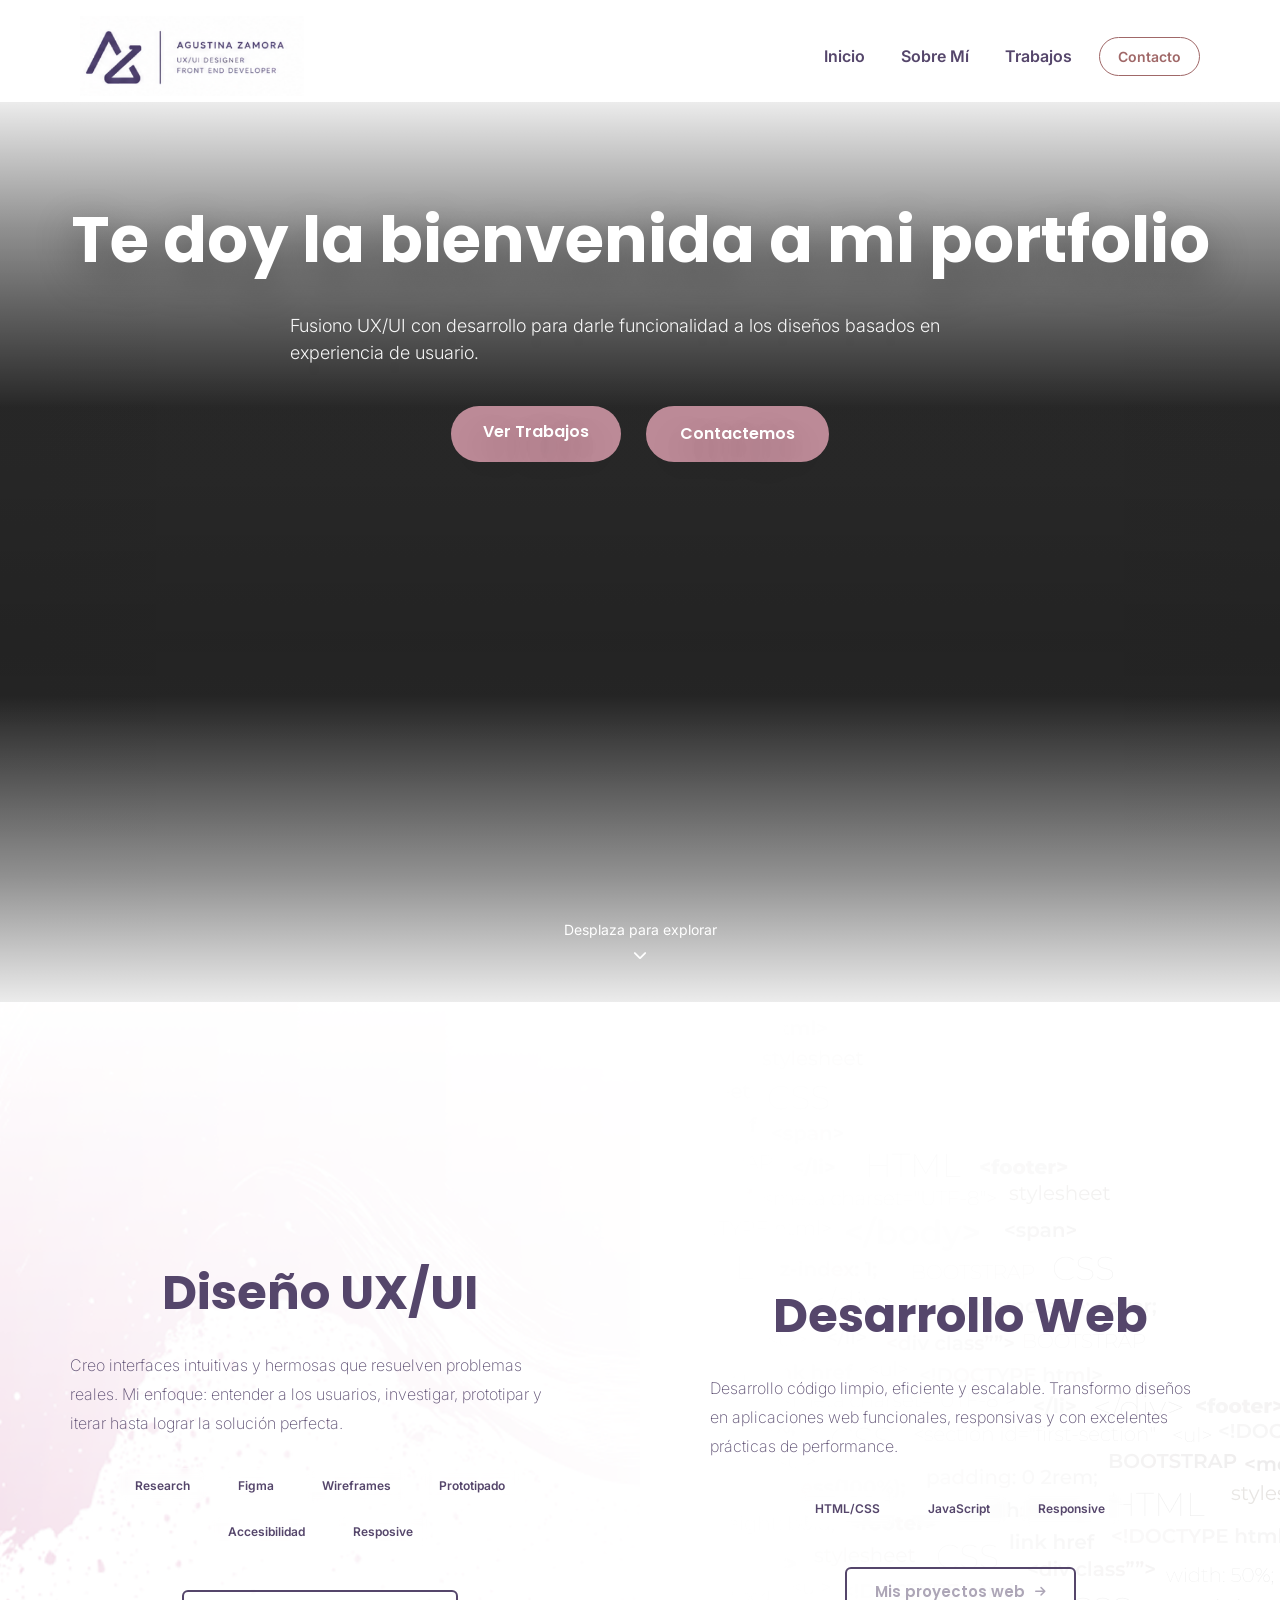
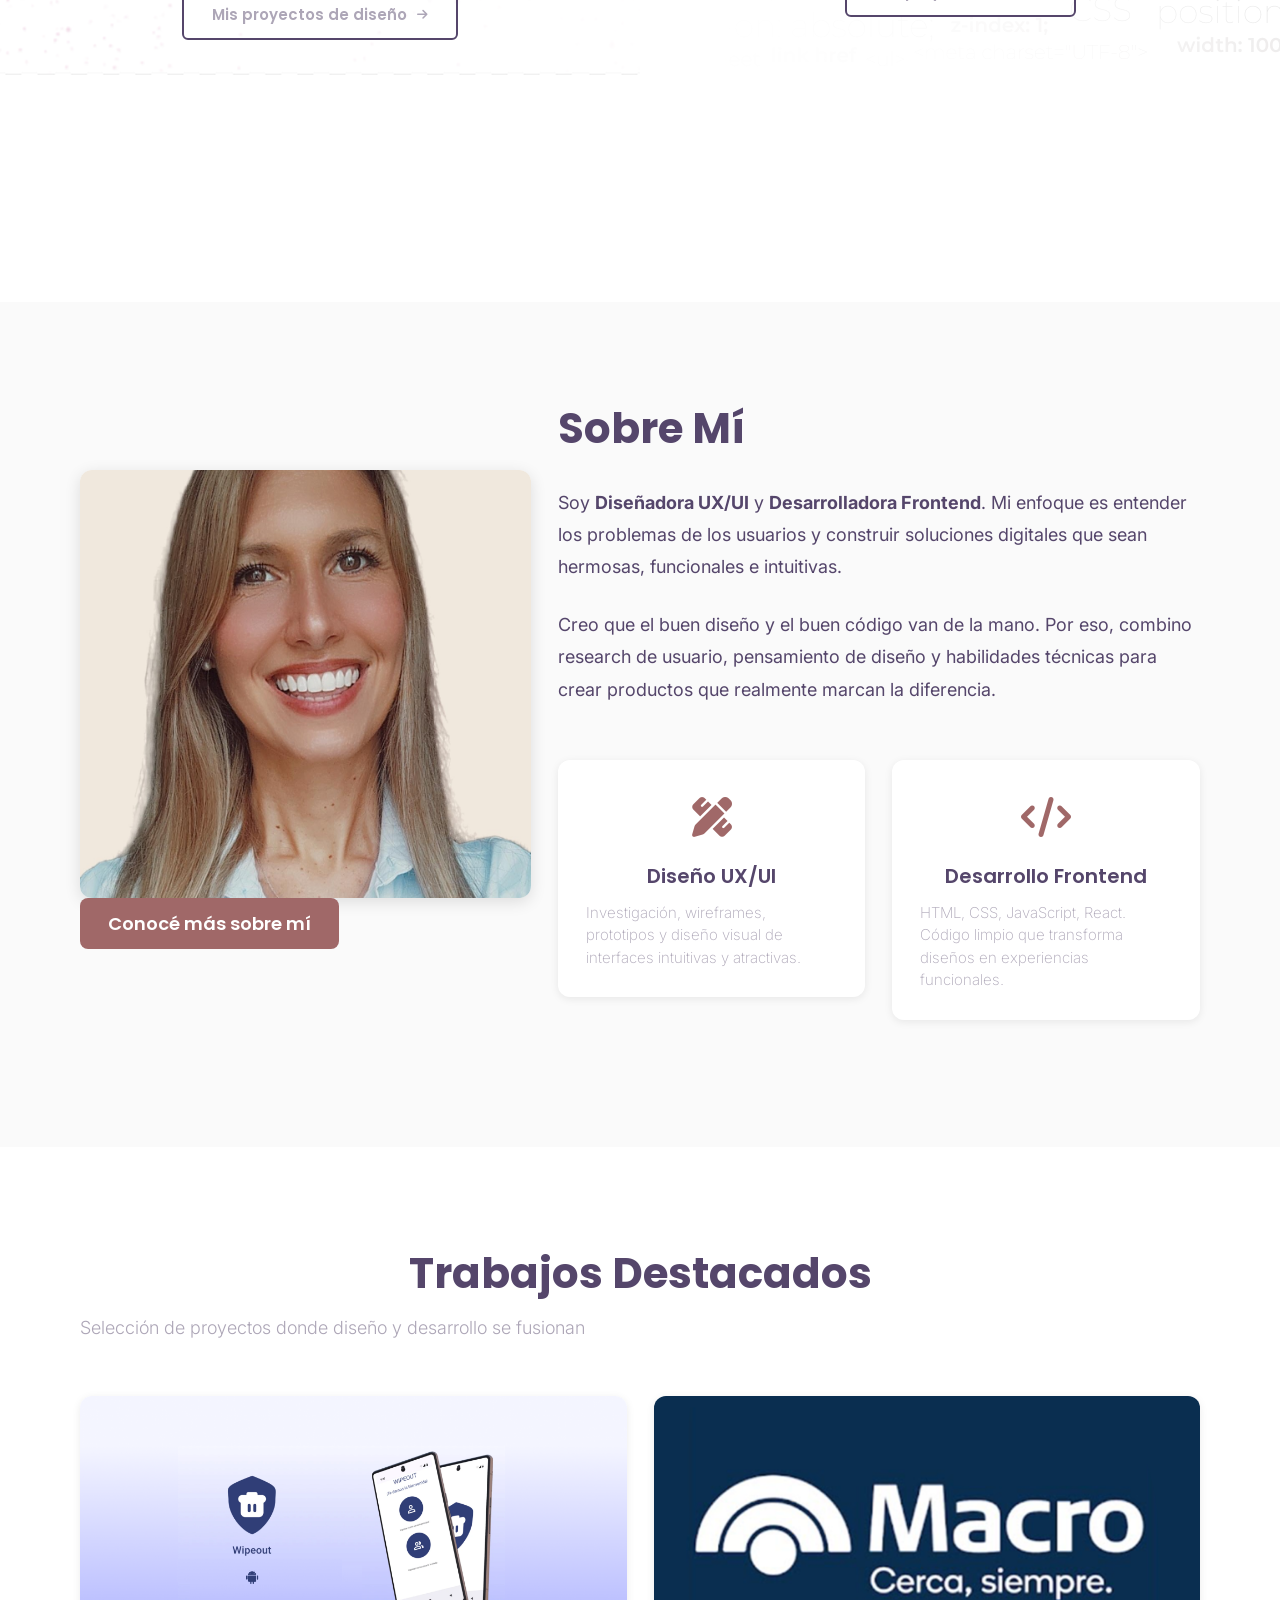
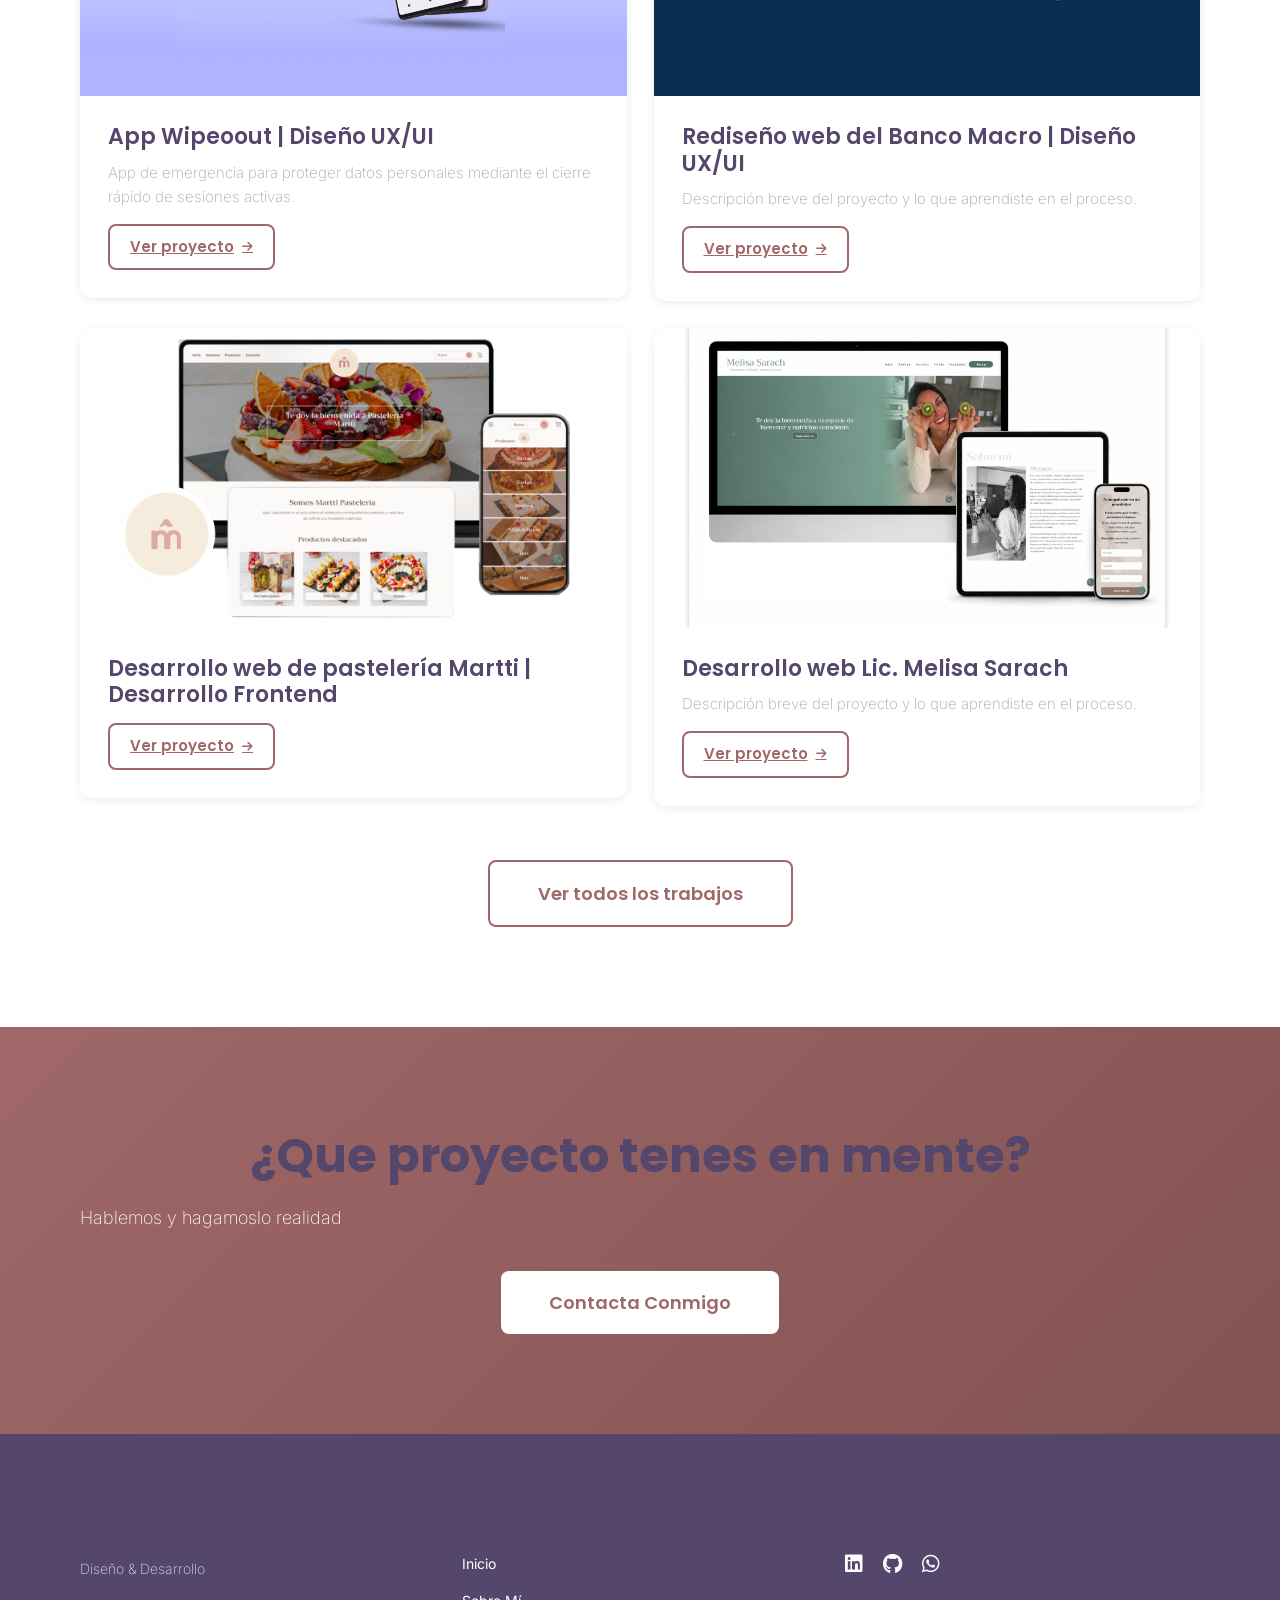
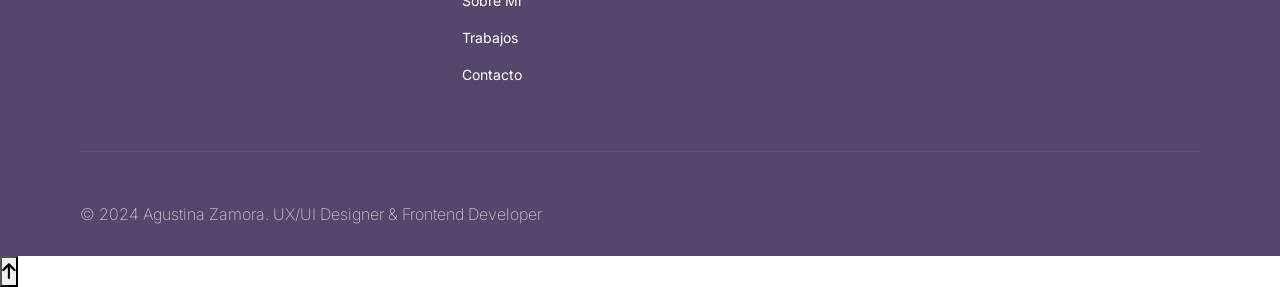
==== index.html @ 5c1158f5 "agregado de los html de los proyectos" ====
<!DOCTYPE html>
<html lang="es">

<head>
	<meta charset="UTF-8">
	<meta name="description"
		content="Diseñadora UX/UI y Desarrolladora Frontend. Fusión de diseño y desarrollo para experiencias digitales minimalistas e impactantes.">
	<meta name="viewport" content="width=device-width, initial-scale=1.0">
	<title>Agustina Zamora | Diseño & Desarrollo</title>

	<!-- Tipografía Google Fonts -->
	<link rel="preconnect" href="https://fonts.googleapis.com">
	<link rel="preconnect" href="https://fonts.gstatic.com" crossorigin>
	<link
		href="https://fonts.googleapis.com/css2?family=Poppins:wght@300;400;500;600;700&family=Inter:wght@300;400;500;600&display=swap"
		rel="stylesheet">

	<!-- Bootstrap CSS -->
	<link href="https://cdn.jsdelivr.net/npm/bootstrap@5.3.0/dist/css/bootstrap.min.css" rel="stylesheet">

	<!-- AOS Animation CSS -->
	<link href="https://unpkg.com/aos@2.3.1/dist/aos.css" rel="stylesheet">

	<!-- Font Awesome Icons -->
	<link rel="stylesheet" href="https://cdnjs.cloudflare.com/ajax/libs/font-awesome/6.4.0/css/all.min.css">

	<!-- Estilos -->
	<link rel="stylesheet" href="css/stylesass.css">

</head>

<body>
	<!-- ==================== NAVEGACIÓN ==================== -->
	<nav class="navbar navbar-expand-lg navbar-light sticky-top custom-navbar">
		<div class="container-lg">

			<!-- LOGO -->
			<a class="navbar-brand" href="index.html">
				<img src="assets/logo-header.png" alt="Logo Agustina Zamora" class="logo_navbar">
			</a>

			<!-- BOTÓN MOBILE -->
			<button class="navbar-toggler custom_toggler" type="button" data-bs-toggle="collapse"
				data-bs-target="#navbarNav">
				<span class="navbar-toggler-icon"></span>
			</button>

			<!-- LINKS -->
			<div class="collapse navbar-collapse" id="navbarNav">
				<ul class="navbar-nav ms-auto align-items-center gap-3">
					<li class="nav-item">
						<a class="nav-link" href="#inicio">Inicio</a>
					</li>
					<li class="nav-item">
						<a class="nav-link" href="./pages/sobre-mi.html">Sobre Mí</a>
					</li>
					<li class="nav-item">
						<a class="nav-link" href="#trabajos">Trabajos</a>
					</li>
					<li class="nav-item">
						<a class="nav-link btn-contact-nav" href="pages/contacto.html">Contacto</a>
					</li>
				</ul>
			</div>

		</div>
	</nav>

	<!-- ==================== HERO ==================== -->
	<section class="hero-section" id="inicio">
		<div class="hero-container">
			<!-- Video de fondo -->
			<div class="hero-video-wrapper">
				<video autoplay muted loop playsinline class="hero-video">
					<source src="assets/hero_portfolio.mp4" type="video/mp4">
					<div class="hero-fallback"></div>
				</video>
				<div class="hero-overlay"></div>
			</div>

			<!-- Contenido del Hero -->
			<div class="hero-content" data-aos="fade-up" data-aos-delay="200">
				<div class="welcome-message">

				</div>
				<h1 class="hero-title">Te doy la bienvenida a mi portfolio</h1>
				<p class="hero-subtitle">Fusiono UX/UI con desarrollo para darle funcionalidad a los diseños basados en
					experiencia de usuario.</p>
				<div class="hero-cta">
					<a href="pages/trabajos.html" class="btn btn-primary-custom">Ver Trabajos</a>
					<a href="pages/contacto.html" class="btn btn-outline-custom">Contactemos</a>
				</div>
			</div>

			<!-- Scroll indicator -->
			<div class="scroll-indicator">
				<span>Desplaza para explorar</span>
				<i class="fas fa-chevron-down"></i>
			</div>
		</div>
	</section>

	<!-- ==================== SPLIT SCREEN ROLES ==================== -->
	<section class="split-screen-section">
		<div class="split-container">
			<!-- LADO IZQUIERDO - DISEÑO WEB -->
			<div class="split-panel split-left" id="uxuiPanel">
				<div class="split-background">
					<img src="assets/Frame 13.png" alt="Diseño UX/UI" class="split-bg-image">
				</div>
				<div class="split-overlay"></div>

				<div class="split-content" data-aos="fade-left">
					<h2 class="split-title">Diseño UX/UI</h2>
					<p class="split-description">Creo interfaces intuitivas y hermosas que resuelven problemas reales.
						Mi enfoque: entender a los usuarios, investigar, prototipar y iterar hasta lograr la solución
						perfecta.</p>

					<div class="split-skills">
						<span class="skill-tag">Research</span data-aos="fade-left">
						<span class="skill-tag">Figma</span data-aos="fade-left">
						<span class="skill-tag">Wireframes</span data-aos="fade-left">
						<span class="skill-tag">Prototipado</span data-aos="fade-left">
						<span class="skill-tag">Accesibilidad</span data-aos="fade-left">
						<span class="skill-tag">Resposive</span data-aos="fade-left">
					</div>

					<a href="pages/trabajos.html" class="split-cta">Mis proyectos de diseño <i
							class="fas fa-arrow-right"></i></a>
				</div>
			</div>

			<!-- LADO DERECHO - FRONTEND DEVELOPER -->
			<div class="split-panel split-right" id="devPanel">
				<div class="split-background">
					<img src="assets/home-coder.png" alt="Desarrollo Web" class="split-bg-image">
				</div>
				<div class="split-overlay"></div>

				<div class="split-content">
					<h2 class="split-title">Desarrollo Web</h2>
					<p class="split-description">Desarrollo código limpio, eficiente y escalable. Transformo diseños en
						aplicaciones web funcionales, responsivas y con excelentes prácticas de performance.</p>

					<div class="split-skills">
						<span class="skill-tag">HTML/CSS</span>
						<span class="skill-tag">JavaScript</span>
						<span class="skill-tag">Responsive</span>
					</div>

					<a href="pages/trabajos.html" class="split-cta">Mis proyectos web <i
							class="fas fa-arrow-right"></i></a>
				</div>
			</div>
		</div>
	</section>

	<!-- ==================== SECCIÓN SOBRE MÍ ==================== -->
	<section class="about-section" id="sobre-mi">
		<div class="container-lg">
			<div class="row align-items-center gap-5 gap-lg-0">
				<!-- Imagen -->
				<div class="col-lg-5" data-aos="fade-right">
					<div class="about-image">
						<img src="assets/foto-perfil.jpg" alt="Agustina Zamora" class="img-fluid">
						<a href="pages/sobre-mi.html" class="btn btn-primary-custom">Conocé más sobre mí</a>
					</div>
				</div>

				<!-- Contenido -->
				<div class="col-lg-7" data-aos="fade-left">
					<h2 class="section-title">Sobre Mí</h2>
					<p class="about-text">
						Soy <strong>Diseñadora UX/UI</strong> y <strong>Desarrolladora Frontend</strong>. Mi enfoque es
						entender los problemas de los usuarios y construir soluciones digitales que sean hermosas,
						funcionales e intuitivas.
					</p>
					<p class="about-text">
						Creo que el buen diseño y el buen código van de la mano. Por eso, combino research de usuario,
						pensamiento de diseño y habilidades técnicas para crear productos que realmente marcan la
						diferencia.
					</p>

					<!-- Especialidades -->
					<div class="row mt-5">
						<div class="col-md-6 mb-4">
							<div class="specialty-card">
								<div class="specialty-icon">
									<i class="fas fa-pencil-ruler"></i>
								</div>
								<h3>Diseño UX/UI</h3>
								<p>Investigación, wireframes, prototipos y diseño visual de interfaces intuitivas y
									atractivas.</p>
							</div>
						</div>
						<div class="col-md-6 mb-4">
							<div class="specialty-card">
								<div class="specialty-icon">
									<i class="fas fa-code"></i>
								</div>
								<h3>Desarrollo Frontend</h3>
								<p>HTML, CSS, JavaScript, React. Código limpio que transforma diseños en experiencias
									funcionales.</p>
							</div>
						</div>
					</div>
				</div>
			</div>
		</div>
	</section>

	<!-- ==================== TRABAJOS DESTACADOS ==================== -->
	<section class="featured-works-section" id="trabajos">
		<div class="container-lg">
			<div class="section-header text-center mb-5" data-aos="fade-up">
				<h2 class="section-title">Trabajos Destacados</h2>
				<p class="section-subtitle">Selección de proyectos donde diseño y desarrollo se fusionan</p>
			</div>

			<!-- Grid de trabajos -->
			<div class="row g-4">
				<!-- Proyecto 1 -->
				<div class="col-lg-6" data-aos="fade-up" data-aos-delay="100">
					<div class="work-card">
						<div class="work-image">
							<img src="./assets/proyectos/proyecto-wipeout.png" alt="Proyecto 1">
							<div class="work-overlay">
								<div class="overlay-content">
									<span class="work-category">Diseño app android Wipeout</span>
								</div>
							</div>
						</div>
						<div class="work-info">
							<h3>App Wipeoout | Diseño UX/UI</h3>

							<p>
								App de emergencia para proteger datos personales mediante el cierre rápido de sesiones
								activas.
							</p>

							<a href="./pages/proyectos/wipeout.html" class="work-link">Ver proyecto <i
									class="fas fa-arrow-right"></i></a>
						</div>
					</div>
				</div>

				<!-- Proyecto 2 -->
				<div class="col-lg-6" data-aos="fade-up" data-aos-delay="200">
					<div class="work-card">
						<div class="work-image">
							<img src="assets/proyectos/rediseño-macro.png" alt="Proyecto 2">
							<div class="work-overlay">
								<div class="overlay-content">
									<span class="work-category">Diseño UX/UI</span>
								</div>
							</div>
						</div>
						<div class="work-info">
							<h3>Rediseño web del Banco Macro | Diseño UX/UI</h3>
							<p>Descripción breve del proyecto y lo que aprendiste en el proceso.</p>
							<a href="pages/proyectos/rediseño-macro.html" class="work-link">Ver proyecto <i class="fas fa-arrow-right"></i></a>
						</div>
					</div>
				</div>

				<!-- Proyecto 3 -->
				<div class="col-lg-6" data-aos="fade-up" data-aos-delay="300">
					<div class="work-card">
						<div class="work-image">
							<img src="assets/proyectos/proyecto-pasteleria.png" alt="Proyecto 3">
							<div class="work-overlay">
								<div class="overlay-content">
									<span class="work-category">Desarrollo Frontend</span>
								</div>
							</div>
						</div>
						<div class="work-info">
							<h3>Desarrollo web de pastelería Martti | Desarrollo Frontend</h3>
							<p></p>
							<a href="pages/proyectos/pasteleria-martti.html" class="work-link">Ver proyecto <i class="fas fa-arrow-right"></i></a>
						</div>
					</div>
				</div>

				<!-- Proyecto 4 -->
				<div class="col-lg-6" data-aos="fade-up" data-aos-delay="400">
					<div class="work-card">
						<div class="work-image">
							<img src="assets/proyectos/proyecto-lic-sarach.png" alt="Proyecto 4">
							<div class="work-overlay">
								<div class="overlay-content">
									<span class="work-category">UX/UI + Dev</span>
								</div>
							</div>
						</div>
						<div class="work-info">
							<h3>Desarrollo web Lic. Melisa Sarach</h3>
							<p>Descripción breve del proyecto y lo que aprendiste en el proceso.</p>
							<a href="./pages/proyectos/sitio-lic-sarach.html" class="work-link">Ver proyecto <i class="fas fa-arrow-right"></i></a>
						</div>
					</div>
				</div>
			</div>

			<!-- CTA a página de trabajos -->
			<div class="text-center mt-5" data-aos="fade-up">
				<a href="pages/proyectos/sitio-lic-sarach.html" class="btn btn-outline-custom btn-lg">Ver todos los trabajos</a>
			</div>
		</div>
	</section>

	<!-- ==================== CTA FINAL ==================== -->
	<section class="final-cta-section">
		<div class="container-lg text-center" data-aos="fade-up">
			<h2 class="cta-title">¿Que proyecto tenes en mente?</h2>
			<p class="cta-subtitle">Hablemos y hagamoslo realidad</p>
			<a href="pages/contacto.html" class="btn btn-primary-custom btn-lg">Contacta Conmigo</a>
		</div>
	</section>

	<!-- ==================== FOOTER ==================== -->
	<footer class="footer-section">
		<div class="container-lg">
			<div class="row mb-5">
				<div class="col-md-4 mb-4 mb-md-0">
					<h3 class="footer-title">Agustina Zamora</h3>
					<p class="footer-subtitle">Diseño & Desarrollo</p>
				</div>
				<div class="col-md-4 mb-4 mb-md-0">
					<h4 class="footer-subtitle-small">Navegación</h4>
					<ul class="footer-links">
						<li><a href="#inicio">Inicio</a></li>
						<li><a href="#sobre-mi">Sobre Mí</a></li>
						<li><a href="#trabajos">Trabajos</a></li>
						<li><a href="pages/contacto.html">Contacto</a></li>
					</ul>
				</div>
				<div class="col-md-4">
					<h4 class="footer-subtitle-small">Sígueme</h4>
					<div class="social-links">
						<a href="https://www.linkedin.com/in/agustinaazamora/" aria-label="LinkedIn"><i
								class="fab fa-linkedin"></i></a>
						<a href="https://github.com/AGUSTINAGUSTINA" aria-label="GitHub"><i
								class="fab fa-github"></i></a>
						<a href="https://wa.me/5493512729694?text=Hola%20Agustina,%20vi%20tu%20portfolio%20y%20quiero%20consultarte%20por%20un%20proyecto"
							target="_blank">
							<i class="fab fa-whatsapp"></i>
						</a>
					</div>
				</div>
			</div>
			<hr class="footer-divider">
			<div class="footer-bottom text-center">
				<p>&copy; 2024 Agustina Zamora. UX/UI Designer & Frontend Developer</p>
			</div>
		</div>
	</footer>

	<!-- Bootstrap -->
	<script src="https://cdn.jsdelivr.net/npm/bootstrap@5.3.0/dist/js/bootstrap.bundle.min.js"></script>

	<!-- AOS-->
	<script src="https://unpkg.com/aos@2.3.1/dist/aos.js"></script>

	<!-- Utilities -->
	<script src="js/utilities.js"></script>

	<!-- Main JS -->
	<script src="js/main.js"></script>

	<!-- Effects JS -->
	<script src="js/effects.js"></script>

	<!-- Split Screen JS -->
	<script src="js/split-screen.js"></script>
</body>

</html>
---- css/stylesass.css ----
@charset "UTF-8";
* {
  margin: 0;
  padding: 0;
  box-sizing: border-box;
}

h1, h2, h3, h4, p {
  color: #55466B;
}

h1, h2, h3, h4 {
  font-family: "Poppins", sans-serif;
  font-style: normal;
}

h1 {
  font-size: 40px;
}

h2 {
  font-size: 32px;
}

h3 {
  font-size: 24px;
}

h4 {
  font-size: 18px;
}

p {
  font-family: "Inter", sans-serif;
  font-size: 18px;
}

/* BOTON DE WHATSAPP*/
.floating-whatsapp {
  position: fixed !important;
  bottom: 20px !important;
  right: 20px !important;
  z-index: 9999 !important;
  box-shadow: 0px 4px 10px rgba(0, 0, 0, 0.3);
  border-radius: 50%;
  display: inline-block;
}
.floating-whatsapp img {
  border-radius: 50%;
  width: 50px;
  height: 50px;
  display: block;
  object-fit: cover;
}

.btn-primary-custom {
  padding: 12px 28px;
  border-radius: 8px;
  font-family: "Poppins", sans-serif;
  font-weight: 600;
  border: none;
  cursor: pointer;
  transition: all 0.3s ease;
  background-color: #A06868;
  color: white;
  text-decoration: none;
  display: inline-block;
}
.btn-primary-custom:hover {
  background-color: rgb(130.743902439, 82.256097561, 82.256097561);
  transform: translateY(-2px);
  box-shadow: 0 8px 16px rgba(0, 0, 0, 0.15);
}
.btn-primary-custom:active {
  transform: translateY(0);
}
.btn-primary-custom:hover {
  text-decoration: none;
}
.btn-primary-custom.btn-lg {
  padding: 16px 40px;
  font-size: 16px;
}
@media (min-width: 320px) and (max-width: 480px) {
  .btn-primary-custom.btn-lg {
    padding: 14px 32px;
    font-size: 14px;
  }
}
@media (min-width: 576px) and (max-width: 991px) {
  .btn-primary-custom.btn-lg {
    padding: 16px 40px;
    font-size: 16px;
  }
}
@media (min-width: 992px) {
  .btn-primary-custom.btn-lg {
    padding: 18px 48px;
    font-size: 18px;
  }
}

.btn-outline-custom {
  padding: 12px 28px;
  border-radius: 8px;
  font-family: "Poppins", sans-serif;
  font-weight: 600;
  border: 2px solid #A06868;
  background: transparent;
  color: #A06868;
  cursor: pointer;
  transition: all 0.3s ease;
  text-decoration: none;
  display: inline-block;
}
.btn-outline-custom:hover {
  background-color: #A06868;
  color: white;
  transform: translateY(-2px);
}
.btn-outline-custom:active {
  transform: translateY(0);
}
.btn-outline-custom:hover {
  text-decoration: none;
}
.btn-outline-custom.btn-lg {
  padding: 16px 40px;
  font-size: 16px;
}
@media (min-width: 320px) and (max-width: 480px) {
  .btn-outline-custom.btn-lg {
    padding: 14px 32px;
    font-size: 14px;
  }
}
@media (min-width: 576px) and (max-width: 991px) {
  .btn-outline-custom.btn-lg {
    padding: 16px 40px;
    font-size: 16px;
  }
}
@media (min-width: 992px) {
  .btn-outline-custom.btn-lg {
    padding: 18px 48px;
    font-size: 18px;
  }
}

.btn-contact-nav {
  padding: 12px 28px;
  border-radius: 8px;
  font-family: "Poppins", sans-serif;
  font-weight: 600;
  border: 2px solid #A06868;
  background: transparent;
  color: #A06868;
  cursor: pointer;
  transition: all 0.3s ease;
  padding: 8px 16px !important;
  font-size: 12px !important;
  border-color: #A06868 !important;
  color: #A06868 !important;
}
.btn-contact-nav:hover {
  background-color: #A06868;
  color: white;
  transform: translateY(-2px);
}
.btn-contact-nav:active {
  transform: translateY(0);
}
@media (min-width: 576px) and (max-width: 991px) {
  .btn-contact-nav {
    padding: 10px 20px !important;
    font-size: 13px !important;
  }
}
@media (min-width: 992px) {
  .btn-contact-nav {
    padding: 10px 24px !important;
    font-size: 14px !important;
  }
  .btn-contact-nav:hover {
    background-color: #A06868 !important;
    color: white !important;
  }
}

.btn {
  transition: all 0.3s cubic-bezier(0.4, 0, 0.2, 1);
  font-family: "Poppins", sans-serif;
  font-weight: 600;
  border-radius: 8px;
  cursor: pointer;
  text-decoration: none;
  display: inline-block;
}
.btn:focus {
  outline: none;
  box-shadow: 0 0 0 3px rgba(160, 104, 104, 0.2);
}
.btn:active {
  transform: scale(0.98);
}
.btn[data-morph] {
  position: relative;
  overflow: hidden;
}
.btn[data-morph]::before {
  content: "";
  position: absolute;
  top: 50%;
  left: 50%;
  width: 0;
  height: 0;
  border-radius: 50%;
  background: rgba(255, 255, 255, 0.5);
  transform: translate(-50%, -50%);
  transition: width 0.6s, height 0.6s;
  z-index: -1;
}
.btn[data-morph]:active::before {
  width: 300px;
  height: 300px;
}

.btn:disabled {
  opacity: 0.5;
  cursor: not-allowed;
}
.btn:disabled:hover {
  transform: none;
}

.btn.loading {
  color: transparent;
  pointer-events: none;
}
.btn.loading::after {
  content: "";
  position: absolute;
  width: 16px;
  height: 16px;
  top: 50%;
  left: 50%;
  margin-left: -8px;
  margin-top: -8px;
  border: 2px solid rgba(255, 255, 255, 0.3);
  border-radius: 50%;
  border-top-color: white;
  animation: spinner 0.6s linear infinite;
}

@keyframes spinner {
  to {
    transform: rotate(360deg);
  }
}
/* CONTIENE EL LOGO PRINCIPAL Y NAV BAR */
/* ================= NAVBAR ================= */
.custom-navbar {
  margin-top: 10px;
  background-color: white;
  border-radius: 10px;
  padding: 6px 0; /* 🔥 navbar compacto */
  position: relative;
  z-index: 2;
}

/* ================= LOGO ================= */
.navbar-brand {
  display: flex;
  align-items: center;
  padding: 0;
  margin: 0;
  line-height: 1;
}

/* 🔥 CONTROL REAL DEL LOGO */
.logo_navbar {
  height: 80px; /* 🔥 cambiá este valor y ahora SÍ responde */
  width: auto;
  display: block;
}

/* ================= LINKS ================= */
.navbar-nav {
  align-items: center;
  gap: 10px;
}
.navbar-nav .nav-link {
  font-family: "Inter", sans-serif;
  font-size: 16px;
  font-weight: 600;
  color: #55466B;
  text-decoration: none;
  border-radius: 20px;
  padding: 8px 14px;
  display: flex;
  align-items: center;
  justify-content: center;
  transition: all 0.3s ease;
}
.navbar-nav .nav-link:hover {
  background-color: #ADA6B7;
  color: rgb(60.5084745763, 49.8305084746, 76.1694915254);
}

/* ================= BOTÓN CONTACTO ================= */
.btn-contact-nav {
  border: 1px solid #55466B;
  border-radius: 50px;
  padding: 8px 18px !important;
}
.btn-contact-nav:hover {
  background-color: #55466B;
  color: white !important;
}

/* ================= TOGGLER ================= */
.custom_toggler {
  border: none;
  background-color: transparent;
  width: 32px;
  height: 32px;
}
.custom_toggler:focus {
  outline: none;
  box-shadow: none;
}

/* ================= MOBILE ================= */
.navbar-collapse.show {
  background-color: white;
  padding: 20px 0;
  text-align: center;
}

.welcome-message {
  margin-bottom: 30px;
  animation: slideInDown 0.8s ease-out;
}
@media (min-width: 320px) and (max-width: 480px) {
  .welcome-message {
    margin-bottom: 15px;
  }
}
@media (min-width: 576px) and (max-width: 991px) {
  .welcome-message {
    margin-bottom: 25px;
  }
}
@media (min-width: 992px) {
  .welcome-message {
    margin-bottom: 40px;
  }
}
.welcome-message .welcome-badge {
  display: inline-block;
  font-size: 12px;
  font-weight: 600;
  color: #A06868;
  background: rgba(243, 233, 233, 0.916);
  padding: 8px 16px;
  border-radius: 20px;
  border: 1px solid rgba(255, 255, 255, 0.847);
  backdrop-filter: blur(10px);
  letter-spacing: 1px;
  text-transform: uppercase;
  transition: all 0.4s ease;
}
@media (min-width: 320px) and (max-width: 480px) {
  .welcome-message .welcome-badge {
    font-size: 11px;
    padding: 6px 14px;
  }
}
@media (min-width: 576px) and (max-width: 991px) {
  .welcome-message .welcome-badge {
    font-size: 12px;
    padding: 8px 16px;
  }
}
@media (min-width: 992px) {
  .welcome-message .welcome-badge {
    font-size: 13px;
    padding: 10px 20px;
  }
  .welcome-message .welcome-badge:hover {
    background: rgba(255, 255, 255, 0.868);
    border-color: rgba(255, 255, 255, 0.884);
    transform: translateY(-2px);
  }
}

@keyframes slideInDown {
  from {
    opacity: 0;
    transform: translateY(-30px);
  }
  to {
    opacity: 1;
    transform: translateY(0);
  }
}
@keyframes slideInUp {
  from {
    opacity: 0;
    transform: translateY(30px);
  }
  to {
    opacity: 1;
    transform: translateY(0);
  }
}
.bienvenida h1 {
  text-align: center;
  font-weight: bold;
  text-shadow: 2px 2px 4px rgba(241, 223, 223, 0.94);
}

#roles {
  display: flex;
  width: 100%;
  height: 100vh;
  overflow: hidden;
}
#roles .role-designer,
#roles .role-coder {
  flex: 1;
  position: relative;
  flex-direction: column;
  transition: flex 0.8s ease;
  overflow: hidden;
  cursor: pointer;
}
#roles .role-designer .image-bg,
#roles .role-coder .image-bg {
  position: absolute;
  inset: 0;
  background-size: cover;
  background-position: center;
  transition: transform 0.8s ease, filter 0.6s ease;
  z-index: 1;
}
#roles .role-designer:hover .image-bg,
#roles .role-coder:hover .image-bg {
  filter: brightness(100%);
}
#roles .role-designer .description,
#roles .role-coder .description {
  position: absolute;
  top: 20%;
  transform: translateY(-50%);
  z-index: 2;
  color: black;
  padding: 0 3rem;
}
#roles .role-designer h2.principal,
#roles .role-coder h2.principal {
  font-size: 32px;
  font-weight: 600;
  margin-top: 10px;
  flex-direction: column;
  text-align: center;
  position: relative;
  width: 100%;
}
#roles .role-designer p.description,
#roles .role-coder p.description {
  opacity: 0;
  transition: opacity 0.5s ease;
  text-align: center;
  margin-top: 100px;
}
#roles .role-designer:hover p.description,
#roles .role-coder:hover p.description {
  opacity: 100;
  color: black !important;
}
#roles .role-designer .description {
  text-align: center;
}
#roles .role-coder .description {
  text-align: center;
}
#roles .role-designer .image-bg {
  background-image: url("assets/ux-ui-img.png");
}
#roles .role-designer .image-bg::before {
  content: "";
  position: absolute;
  inset: 0;
  background: rgba(255, 255, 255, 0.823);
  transform: scaleX(0);
  transform-origin: left;
  transition: transform 0.6s ease;
  z-index: 2;
}
#roles .role-coder .image-bg {
  background-image: url("assets/frontend-img.png");
}
#roles .role-coder .image-bg::before {
  content: "";
  position: absolute;
  inset: 0;
  background: rgba(255, 255, 255, 0.823);
  transform: scaleX(0);
  transform-origin: right;
  transition: transform 0.6s ease;
  z-index: 2;
}
#roles .role-designer:hover .image-bg::before {
  transform: scaleX(1);
  transform-origin: left;
}
#roles .role-coder:hover .image-bg::before {
  transform: scaleX(1);
  transform-origin: right;
}
#roles .role-designer:hover {
  flex: 30;
}
#roles .role-coder:hover {
  flex: 30;
}

.bar-chart {
  list-style: none;
  padding: 2%;
  margin: 2%;
  display: flex;
  gap: 1rem;
  position: relative;
  align-items: flex-end;
  height: 85vh;
}
.bar-chart .axis {
  display: flex;
  flex-direction: column;
  justify-content: space-between;
  height: 100%;
  margin-left: 5%;
  margin-bottom: 20px;
  margin-top: 20px;
}
.bar-chart .axis .label {
  font-size: 0.9rem;
  color: #55466B;
  text-align: left;
  font-weight: 600;
}
.bar-chart .bar {
  flex: 0 0 150px;
  max-width: 500px;
  position: relative;
  display: flex;
  flex-direction: column-reverse;
  align-items: center;
  justify-content: flex-start;
  height: 100%;
}
.bar-chart .bar .skill {
  margin-top: 0.5rem;
  font-size: 0.9rem;
  color: #fff;
  text-align: center;
}
.bar-chart .bar .percent {
  font-size: 0.8rem;
  color: #fff;
  margin-bottom: 0.3rem;
  opacity: 0;
  transition: opacity 0.3s ease;
}
.bar-chart .bar::after {
  content: "";
  width: 100%;
  height: 0;
  background-color: currentColor;
  border-radius: 8px 8px 0 0;
  transition: height 1s ease;
}
.bar-chart .violeta {
  color: #55466B;
}
.bar-chart .violeta::after {
  animation: fillBar 1s forwards;
}
.bar-chart .lila {
  color: #CDBBCB;
}
.bar-chart .lila::after {
  animation: fillBar 1s forwards;
}
.bar-chart .gris {
  color: #ADA6B7;
}
.bar-chart .gris::after {
  animation: fillBar 1s forwards;
}
.bar-chart .mocka {
  color: #BFB2B2;
}
.bar-chart .mocka::after {
  animation: fillBar 1s forwards;
}

@keyframes fillBar {
  0% {
    height: 0;
  }
  100% {
    height: var(--bar-percent);
  }
}
.bar:hover .percent {
  opacity: 1;
}

/*-----------------------FOOTER-------------------------------*/
footer {
  background-color: #55466B;
  color: white;
  text-align: left;
  display: flex;
  flex-direction: column;
  padding: 10px;
  width: 100%;
  position: relative;
}
footer section {
  display: flex;
  justify-content: space-between;
  align-items: flex-start;
  flex-wrap: nowrap;
  gap: 10px;
  padding: 10px;
}
footer section div {
  flex: 1 50%;
  margin: 10px;
  flex-direction: column;
  align-items: center;
}
footer section div img {
  max-width: 150px;
  height: 30%;
  width: 30%;
  align-items: center;
}
footer section h3 {
  text-align: left;
  font-family: "Poppins", sans-serif;
  font-weight: normal;
  font-size: 24px;
  color: white;
}
footer .a-footer {
  text-align: left;
  margin-top: 8px;
  font-size: 16px;
  color: white;
  display: block;
  margin-bottom: 0;
  font-family: "Inter", sans-serif;
  font-weight: 200;
  text-decoration: none;
  cursor: pointer;
}
footer .a-footer:hover {
  font-weight: 600;
}

p {
  text-align: left;
  margin-top: 8px;
  font-size: 16px;
  color: white;
  display: block;
  margin-bottom: 0;
  font-family: "Inter", sans-serif;
  font-weight: 200;
}
p.footer_derechos_reservados {
  text-align: left;
  margin-top: 2px;
  font-size: 1rem;
  color: white;
  margin-bottom: 0;
  flex-basis: 100%;
}

.redes {
  display: flex;
  flex-direction: column;
  align-items: center;
  text-align: center;
  gap: 10px;
}
.redes .iconos {
  display: flex;
  flex-direction: row;
  gap: 10px;
  justify-content: center;
  cursor: pointer;
  margin: 0px;
}
.redes .iconos .icono-redes {
  width: 32px;
  gap: 10px;
}

/* ================= CASE STUDY (WIPEOUT) ================= */
.case-study {
  padding: 110px 0 90px;
  background-color: #ffffff;
}

.case-header {
  display: flex;
  flex-direction: column;
  align-items: flex-start;
  gap: 56px;
  padding-bottom: 44px;
}

.case-title {
  margin: 0;
  font-family: "Poppins", sans-serif;
  font-weight: 700;
  font-size: clamp(48px, 6vw, 86px);
  line-height: 0.95;
  letter-spacing: -0.02em;
  color: #55466B;
}

.case-header__meta {
  width: 100%;
}

.case-meta {
  display: grid;
  grid-template-columns: repeat(3, minmax(0, 1fr));
  gap: 26px clamp(28px, 7vw, 160px);
}

.case-meta__label {
  margin: 0;
  padding-bottom: 18px;
  position: relative;
  font-family: "Poppins", sans-serif;
  font-size: 12px;
  font-weight: 600;
  text-transform: uppercase;
  letter-spacing: 0.12em;
  color: #ADA6B7;
}
.case-meta__label::after {
  content: "";
  position: absolute;
  left: 0;
  right: 0;
  bottom: 0;
  height: 1px;
  background: rgba(0, 0, 0, 0.08);
}

.case-meta__list {
  margin: 18px 0 0;
  padding: 0;
  list-style: none;
  font-family: "Poppins", sans-serif;
  font-size: 20px;
  font-weight: 500;
  line-height: 1.35;
  color: #ADA6B7;
}

.case-cta {
  position: relative;
  isolation: isolate;
  overflow: hidden;
  display: inline-flex;
  align-items: center;
  justify-content: center;
  gap: 10px;
  font-family: "Poppins", sans-serif;
  font-weight: 600;
  text-decoration: none;
  color: #ffffff;
  background: #55466B;
  border: 1px solid rgba(0, 0, 0, 0.06);
  transition: box-shadow 0.25s ease, filter 0.25s ease;
}
.case-cta::before {
  content: "";
  position: absolute;
  inset: 0;
  background: #BC8A97;
  transform: scaleY(0);
  transform-origin: top;
  transition: transform 0.45s cubic-bezier(0.2, 0.8, 0.2, 1);
  z-index: -1;
}
.case-cta:hover {
  box-shadow: 0 18px 50px rgba(85, 70, 107, 0.28);
  filter: saturate(1.02);
}
.case-cta:hover::before {
  transform: scaleY(1);
}
.case-cta:focus-visible {
  outline: none;
  box-shadow: 0 0 0 4px rgba(160, 104, 104, 0.25);
}

.case-cta--meta {
  display: none;
  border-radius: 999px;
  padding: 12px 18px;
  font-size: 14px;
  box-shadow: 0 18px 50px rgba(85, 70, 107, 0.18);
}

.case-hero {
  position: relative;
  margin-top: 12px;
}

.case-hero__img {
  width: 100%;
  height: auto;
  display: block;
  border-radius: 44px;
}

.case-cta--floating {
  position: absolute;
  right: clamp(14px, 2.5vw, 44px);
  top: 0;
  transform: translateY(-50%);
  width: clamp(132px, 14vw, 170px);
  height: clamp(132px, 14vw, 170px);
  border-radius: 50%;
  padding: 18px;
  text-align: center;
  box-shadow: 0 26px 70px rgba(0, 0, 0, 0.16);
  flex-wrap: wrap;
  line-height: 1.2;
  font-size: 15px;
}

.case-intro {
  padding: 54px 0 10px;
}

.case-intro__title {
  margin: 0 0 14px;
  font-family: "Poppins", sans-serif;
  font-weight: 700;
  font-size: clamp(22px, 3vw, 32px);
  letter-spacing: -0.01em;
  color: #55466B;
}

.case-intro__text {
  margin: 0;
  max-width: 120ch;
  font-family: "Inter", sans-serif;
  font-size: 18px;
  line-height: 1.8;
  color: #444;
}

.case-gallery {
  padding: 48px 0 10px;
}

.case-gallery__grid {
  display: grid;
  grid-template-columns: repeat(12, 1fr);
  gap: 24px;
}

.case-shot {
  margin: 0;
  grid-column: span 6;
  border-radius: 32px;
  overflow: hidden;
  background: #f7f6f8;
}

.case-shot--full {
  grid-column: 1/-1;
}

.case-shot__img {
  width: 100%;
  height: auto;
  display: block;
}

/* ================= USER FLOWS ================= */
.user-section {
  grid-column: 1/-1;
  display: flex;
  flex-direction: column;
  gap: 56px;
  padding-top: 28px;
}

.user-block {
  display: flex;
  flex-direction: column;
  gap: 26px;
}

/* ================= TITLE ================= */
.user-title {
  margin: 0;
  display: flex;
  align-items: center;
  justify-content: center;
  gap: 22px;
  font-family: "Poppins", sans-serif;
  font-weight: 600;
  font-size: 18px;
  text-transform: uppercase;
  letter-spacing: 0.22em;
  color: #0f0f0f;
}
.user-title::before, .user-title::after {
  content: "";
  height: 1px;
  flex: 1;
  background: rgba(0, 0, 0, 0.1);
}

/* ================= LAYOUT ================= */
.user-content {
  display: flex;
  align-items: flex-start;
  justify-content: flex-start;
  gap: clamp(22px, 4vw, 56px);
  width: 100%;
  flex-wrap: wrap;
}

.user-content--reverse {
  flex-direction: row-reverse;
}

/* ================= IMAGE ================= */
.user-figure {
  margin: 0;
  flex: 1;
  display: flex;
  justify-content: center;
  min-width: 0;
  flex-basis: 480px;
}

.user-img {
  width: 100%;
  max-width: 500px;
  height: auto;
  display: block;
  border-radius: 5px;
  background: #fff;
}

/* ================= TEXT GROUP (🔥 NUEVO) ================= */
.user-text-group {
  display: flex;
  flex-direction: column;
  gap: 20px;
  flex: 1;
  min-width: 0;
}

/* ================= TEXT CARD ================= */
.user-text {
  max-width: 100ch;
  width: 100%;
  font-family: "Inter", sans-serif;
  font-size: 16px;
  line-height: 1.9;
  color: black !important;
  min-width: 0;
  text-rendering: geometricPrecision;
  -webkit-font-smoothing: antialiased;
  padding: 18px 20px;
  border-radius: 20px;
  background: #E5E3E7;
  border: 1px solid rgba(0, 0, 0, 0.06);
}
.user-text p {
  margin: 0 0 14px;
  color: #0f0f0f;
}
.user-text p:last-child {
  margin-bottom: 0;
}

.case-footer-nav {
  margin-top: 64px;
  display: grid;
  grid-template-columns: 1fr 1fr;
  gap: 18px;
}

.case-footer-nav__back,
.case-footer-nav__next {
  text-decoration: none;
  border: 1px solid rgba(85, 70, 107, 0.2);
  border-radius: 22px;
  padding: 18px 20px;
  display: flex;
  flex-direction: column;
  gap: 6px;
  background: #ffffff;
  transition: transform 0.2s ease, border-color 0.2s ease;
}
.case-footer-nav__back:hover,
.case-footer-nav__next:hover {
  transform: translateY(-2px);
  border-color: rgba(85, 70, 107, 0.45);
}

.case-footer-nav__label {
  font-family: "Poppins", sans-serif;
  font-size: 12px;
  font-weight: 600;
  text-transform: uppercase;
  letter-spacing: 0.12em;
  color: #7a7a7a;
}

.case-footer-nav__title {
  font-family: "Poppins", sans-serif;
  font-size: 18px;
  font-weight: 700;
  color: #0f0f0f;
}

/* ================= SECTION ================= */
.wipeout,
.proyecto-detalle {
  padding: 100px 0;
  background-color: #ffffff;
}

/* Evita superposición (imagen vs texto) */
.wipeout .row,
.proyecto-detalle .row {
  display: flex;
  align-items: center;
  justify-content: flex-start;
  gap: 60px;
}

/* Mantiene 2 columnas en desktop */
@media (min-width: 992px) {
  .wipeout .row,
  .proyecto-detalle .row {
    flex-wrap: nowrap;
  }
}
/* ================= IMAGEN ================= */
.wipeout_img_container,
.proyecto-img-container {
  flex: 1;
  display: flex;
  justify-content: center;
}

.wipeout_img,
.proyecto-img {
  width: 100%;
  max-width: 450px;
  height: auto;
  border-radius: 50px;
  object-fit: cover;
  box-shadow: 0 20px 40px rgba(0, 0, 0, 0.12);
}

/* ================= CONTENIDO ================= */
.wipeout_content,
.proyecto-content {
  flex: 1;
  max-width: 500px;
  display: flex;
  flex-direction: column;
  gap: 16px;
}

.wipeout_title,
.proyecto-title {
  font-size: 38px;
  font-weight: 700;
  color: #55466B !important;
}

.wipeout_text,
.proyecto-text {
  font-size: 16px;
  line-height: 1.7;
  color: #555 !important;
}

/* ================= BOTÓN ================= */
.btn_wipeout,
.btn-proyecto {
  margin-top: 10px;
  align-self: flex-start;
  background-color: #55466B;
  color: white;
  padding: 12px 26px;
  border-radius: 30px;
  text-decoration: none;
  font-weight: 600;
  transition: all 0.3s ease;
}
.btn_wipeout:hover,
.btn-proyecto:hover {
  background-color: rgb(60.5084745763, 49.8305084746, 76.1694915254);
  transform: translateY(-2px);
}

/* ================= RESPONSIVE ================= */
@media (max-width: 992px) {
  .case-header {
    flex-direction: column;
    align-items: flex-start;
    gap: 24px;
  }
  .case-header__meta {
    width: 100%;
    display: grid;
    grid-template-columns: 1fr auto;
    align-items: end;
    gap: 16px;
  }
  .case-meta {
    grid-template-columns: 1fr;
    gap: 16px;
  }
  .case-cta--meta {
    display: inline-flex;
    white-space: nowrap;
    align-self: end;
  }
  .case-hero__img {
    border-radius: 28px;
  }
  .case-intro__text {
    font-size: 16px;
  }
  .case-gallery__grid {
    grid-template-columns: 1fr;
  }
  .case-shot,
  .case-shot--full {
    grid-column: 1/-1;
    border-radius: 24px;
  }
  .case-footer-nav {
    grid-template-columns: 1fr;
  }
  .user-section {
    gap: 44px;
  }
  .user-title {
    font-size: 16px;
    letter-spacing: 0.18em;
  }
  .user-content,
  .user-content--reverse {
    flex-direction: column;
    text-align: left;
  }
  .user-img {
    max-width: 560px;
    border-radius: 22px;
  }
  .case-cta--floating {
    display: none;
  }
  .wipeout .row,
  .proyecto-detalle .row {
    flex-direction: column;
    gap: 30px;
  }
  .wipeout_img,
  .proyecto-img {
    max-width: 320px;
  }
  .wipeout_content,
  .proyecto-content {
    text-align: center;
    align-items: center;
  }
  .btn_wipeout,
  .btn-proyecto {
    align-self: center;
  }
}
/* ================= DECISIONES DE DISEÑO ================= */
.case-decisions {
  margin-top: 30px;
  max-width: 900px;
  margin-left: 50px;
  margin-right: auto;
  padding: 0 24px;
  margin-bottom: 50px;
}
.case-decisions h2 {
  margin-bottom: 16px;
}
.case-decisions p {
  max-width: 600px;
  margin-bottom: 32px;
  color: #555;
  line-height: 1.6;
}

/* ================= LISTA ================= */
.decisions-list {
  list-style: none;
  padding: 0;
  margin: 0;
  display: flex;
  flex-direction: column;
  gap: 24px;
}

/* ================= ITEM ================= */
.decision-item {
  display: flex;
  align-items: center;
  gap: 16px;
  padding: 8px 4px;
  font-size: 16px;
  line-height: 1.5;
  color: #2b2b2b;
  transition: transform 0.2s ease, opacity 0.2s ease;
  /* ✨ micro interacción sutil */
}
.decision-item:hover {
  transform: translateX(4px);
}

/* ================= ICONO ================= */
.decision-icon {
  min-width: 44px;
  height: 44px;
  display: flex;
  align-items: center;
  justify-content: center;
  border-radius: 14px;
  background-color: white;
  color: #55466B;
  transition: background-color 0.2s ease, transform 0.2s ease;
}
.decision-icon svg {
  width: 20px;
  height: 20px;
  stroke: currentColor;
}

/* ================= RESPONSIVE ================= */
@media (max-width: 768px) {
  .case-decisions {
    padding: 0 16px;
  }
  .decision-item {
    align-items: flex-start;
    gap: 12px;
  }
  .decision-icon {
    min-width: 40px;
    height: 40px;
  }
}
.split-screen-section {
  position: relative;
  width: 100%;
  min-height: 100vh;
  overflow: hidden;
  background: white;
}
@media (max-width: 575px) {
  .split-screen-section {
    min-height: auto;
  }
}

.split-container {
  display: grid;
  grid-template-columns: 1fr 1fr;
  height: 100vh;
}
@media (max-width: 575px) {
  .split-container {
    grid-template-columns: 1fr;
    height: auto;
    min-height: 70vh;
  }
}
@media (min-width: 576px) and (max-width: 991px) {
  .split-container {
    grid-template-columns: 1fr 1fr;
    height: 100vh;
  }
}

.split-panel {
  position: relative;
  overflow: hidden;
  cursor: pointer;
  transition: all 0.8s cubic-bezier(0.4, 0, 0.2, 1);
  display: flex;
  align-items: center;
  justify-content: center;
  min-height: 50vh;
}
@media (min-width: 576px) and (max-width: 991px) {
  .split-panel {
    min-height: 100vh;
  }
}
.split-panel .split-background {
  position: absolute;
  inset: 0;
  background-size: cover;
  background-position: center;
  z-index: 1;
  transition: transform 0.8s cubic-bezier(0.4, 0, 0.2, 1);
}
.split-panel .split-overlay {
  position: absolute;
  inset: 0;
  background: transparent;
  z-index: 2;
  transition: background 0.8s ease;
}
.split-panel .split-content {
  position: relative;
  z-index: 3;
  padding: 40px;
  color: #55466B;
  text-align: center;
  opacity: 1;
  transform: scale(1);
  transition: all 0.6s ease;
}
@media (min-width: 320px) and (max-width: 480px) {
  .split-panel .split-content {
    padding: 24px;
  }
}
@media (min-width: 576px) and (max-width: 991px) {
  .split-panel .split-content {
    padding: 50px;
  }
}
@media (min-width: 992px) {
  .split-panel .split-content {
    padding: 60px;
  }
}
.split-panel .split-content .split-title {
  font-size: 32px;
  font-weight: 700;
  margin-bottom: 20px;
  font-family: "Poppins", sans-serif;
  transition: all 0.6s ease;
}
@media (min-width: 320px) and (max-width: 480px) {
  .split-panel .split-content .split-title {
    font-size: 24px;
    margin-bottom: 12px;
  }
}
@media (min-width: 576px) and (max-width: 991px) {
  .split-panel .split-content .split-title {
    font-size: 40px;
    margin-bottom: 25px;
  }
}
@media (min-width: 992px) {
  .split-panel .split-content .split-title {
    font-size: 48px;
    margin-bottom: 30px;
  }
}
.split-panel .split-content .split-description {
  font-size: 14px;
  line-height: 1.8;
  margin-bottom: 25px;
  opacity: 0.95;
  font-family: "Inter", sans-serif;
  max-width: 400px;
  margin-left: auto;
  margin-right: auto;
  color: #55466B;
}
@media (min-width: 320px) and (max-width: 480px) {
  .split-panel .split-content .split-description {
    font-size: 13px;
    margin-bottom: 18px;
    max-width: 90%;
  }
}
@media (min-width: 576px) and (max-width: 991px) {
  .split-panel .split-content .split-description {
    font-size: 15px;
    margin-bottom: 24px;
    max-width: 450px;
  }
}
@media (min-width: 992px) {
  .split-panel .split-content .split-description {
    font-size: 16px;
    margin-bottom: 30px;
    max-width: 500px;
  }
}
.split-panel .split-content .split-skills {
  display: flex;
  gap: 10px;
  justify-content: center;
  flex-wrap: wrap;
  margin-bottom: 30px;
}
@media (min-width: 320px) and (max-width: 480px) {
  .split-panel .split-content .split-skills {
    gap: 8px;
    margin-bottom: 20px;
  }
}
@media (min-width: 576px) and (max-width: 991px) {
  .split-panel .split-content .split-skills {
    margin-bottom: 30px;
  }
}
@media (min-width: 992px) {
  .split-panel .split-content .split-skills {
    margin-bottom: 40px;
  }
}
.split-panel .split-content .split-skills .skill-tag {
  display: inline-block;
  background: rgba(255, 255, 255, 0.15);
  border: 1px solid rgba(255, 255, 255, 0.3);
  padding: 6px 14px;
  border-radius: 20px;
  font-size: 11px;
  font-weight: 600;
  backdrop-filter: blur(5px);
  transition: all 0.3s ease;
}
@media (min-width: 576px) and (max-width: 991px) {
  .split-panel .split-content .split-skills .skill-tag {
    padding: 8px 16px;
    font-size: 12px;
  }
}
@media (min-width: 992px) {
  .split-panel .split-content .split-skills .skill-tag {
    padding: 8px 18px;
    font-size: 12px;
  }
  .split-panel .split-content .split-skills .skill-tag:hover {
    background: rgba(255, 255, 255, 0.25);
    border-color: rgba(255, 255, 255, 0.5);
    transform: translateY(-2px);
  }
}
.split-panel .split-content .split-cta {
  display: inline-flex;
  align-items: center;
  gap: 10px;
  color: #ADA6B7;
  text-decoration: none;
  font-size: 13px;
  font-weight: 600;
  border: 2px solid #55466B;
  padding: 10px 20px;
  border-radius: 6px;
  transition: all 0.3s ease;
  font-family: "Poppins", sans-serif;
}
@media (min-width: 576px) and (max-width: 991px) {
  .split-panel .split-content .split-cta {
    font-size: 14px;
    padding: 12px 24px;
  }
}
@media (min-width: 992px) {
  .split-panel .split-content .split-cta {
    font-size: 15px;
    padding: 12px 28px;
  }
  .split-panel .split-content .split-cta:hover {
    background: white;
    color: #55466B;
    transform: translateY(-2px);
  }
  .split-panel .split-content .split-cta:hover i {
    transform: translateX(4px);
  }
}
.split-panel .split-content .split-cta i {
  font-size: 12px;
  transition: transform 0.3s ease;
}
.split-panel.split-left {
  grid-column: 1;
}
@media (max-width: 575px) {
  .split-panel.split-left {
    grid-column: 1/-1;
    min-height: 50vh;
  }
}
@media (min-width: 992px) {
  .split-panel.split-left .split-overlay {
    background: transparent;
  }
}
.split-panel.split-right {
  grid-column: 2;
}
@media (max-width: 575px) {
  .split-panel.split-right {
    grid-column: 1/-1;
    min-height: 50vh;
  }
}
@media (min-width: 992px) {
  .split-panel.split-right .split-overlay {
    background: transparent;
  }
}
@media (min-width: 992px) {
  .split-panel:hover .split-background {
    transform: scale(1.05);
  }
  .split-panel:hover .split-content {
    transform: scale(1);
    opacity: 1;
  }
  .split-panel.split-left {
    flex: 1;
  }
  .split-panel.split-left:hover {
    color: white;
    flex: 1.3;
    z-index: 10;
  }
  .split-panel.split-left:hover .split-overlay {
    background: transparent;
  }
  .split-panel.split-left:hover .split-content {
    opacity: 1;
    transform: scale(1);
  }
  .split-panel.split-left:hover + .split-right {
    flex: 0.7;
    opacity: 0.7;
  }
  .split-panel.split-left:hover + .split-right .split-overlay {
    background: transparent;
  }
  .split-panel.split-left:hover + .split-right .split-content {
    opacity: 0.3;
    transform: scale(0.8);
  }
  .split-panel.split-right {
    flex: 1;
  }
  .split-panel.split-right:hover {
    color: white;
    flex: 1.3;
    z-index: 10;
  }
  .split-panel.split-right:hover .split-overlay {
    background: transparent;
  }
  .split-panel.split-right:hover .split-content {
    opacity: 1;
    transform: scale(1);
  }
  .split-panel.split-right:hover ~ .split-left {
    flex: 0.7;
    opacity: 0.7;
  }
  .split-panel.split-right:hover ~ .split-left .split-overlay {
    background: transparent;
  }
  .split-panel.split-right:hover ~ .split-left .split-content {
    opacity: 0.3;
    transform: scale(0.8);
  }
}

@media (max-width: 575px) {
  .split-panel .split-content .split-title {
    font-size: 20px;
  }
  .split-panel .split-content .split-description {
    font-size: 12px;
    opacity: 0.9;
  }
  .split-panel .split-content .split-skills .skill-tag {
    font-size: 10px;
    padding: 4px 10px;
  }
  .split-panel .split-content .split-cta {
    font-size: 12px;
    padding: 8px 16px;
  }
}
@media (min-width: 576px) and (max-width: 991px) {
  .split-container {
    height: 100vh;
  }
  .split-panel {
    min-height: 100vh;
  }
  .split-panel .split-content {
    padding: 40px;
  }
}
@keyframes slideInLeft {
  from {
    opacity: 0;
    transform: translateX(-40px);
  }
  to {
    opacity: 1;
    transform: translateX(0);
  }
}
@keyframes slideInRight {
  from {
    opacity: 0;
    transform: translateX(40px);
  }
  to {
    opacity: 1;
    transform: translateX(0);
  }
}
.split-left {
  animation: slideInLeft 0.8s ease-out 0.2s both;
}

.split-right {
  animation: slideInRight 0.8s ease-out 0.4s both;
}

.contact-section {
  padding: 80px 0;
  background-color: #ADA6B7;
}
.contact-section .contact-content {
  display: flex;
  flex-wrap: wrap;
  gap: 40px;
}
.contact-section .contact-form {
  flex: 1 1 480px;
  background: #fff;
  padding: 40px;
  border-radius: 12px;
  box-shadow: 0 4px 16px rgba(0, 0, 0, 0.12);
}
.contact-section .contact-form .form-group {
  margin-bottom: 24px;
}
.contact-section .contact-form .form-group label {
  display: block;
  font-weight: 600;
  margin-bottom: 8px;
}
.contact-section .contact-form .form-group input,
.contact-section .contact-form .form-group textarea,
.contact-section .contact-form .form-group select {
  width: 100%;
  padding: 12px 16px;
  border: 2px solid #55466B;
  border-radius: 8px;
  font-family: "Inter", sans-serif;
  font-size: 1rem;
  transition: border-color 0.3s ease;
}
.contact-section .contact-form .form-group input:focus,
.contact-section .contact-form .form-group textarea:focus,
.contact-section .contact-form .form-group select:focus {
  border-color: #A06868;
  outline: none;
}
.contact-section .contact-form .form-group .error-message {
  color: #DB1318;
  font-size: 0.875rem;
  margin-top: 6px;
  display: none;
}
.contact-section .contact-form .form-submit {
  padding: 12px 28px;
  border-radius: 8px;
  font-family: "Poppins", sans-serif;
  font-weight: 600;
  border: none;
  cursor: pointer;
  transition: all 0.3s ease;
  background-color: #A06868;
  color: white;
  width: 100%;
  text-align: center;
  display: inline-flex;
  justify-content: center;
  align-items: center;
}
.contact-section .contact-form .form-submit:hover {
  background-color: rgb(130.743902439, 82.256097561, 82.256097561);
  transform: translateY(-2px);
  box-shadow: 0 8px 16px rgba(0, 0, 0, 0.15);
}
.contact-section .contact-form .form-submit:active {
  transform: translateY(0);
}
.contact-section .contact-info {
  flex: 1 1 360px;
}
.contact-section .contact-info .info-card {
  background: #fff;
  padding: 24px;
  border-radius: 12px;
  margin-bottom: 24px;
  box-shadow: 0 2px 8px rgba(0, 0, 0, 0.08);
}
.contact-section .contact-info .info-card .info-icon {
  font-size: 1.5rem;
  color: #A06868;
  margin-bottom: 12px;
}
.contact-section .contact-info .info-card h3 {
  margin-bottom: 8px;
  font-weight: 600;
}
.contact-section .contact-info .info-card p,
.contact-section .contact-info .info-card a {
  font-size: 0.95rem;
  color: #55466B;
  text-decoration: none;
}
.contact-section .contact-info .info-card .social-links a {
  font-size: 1.25rem;
  color: #55466B;
  transition: color 0.3s ease;
}
.contact-section .contact-info .info-card .social-links a:hover {
  color: #A06868;
}

html {
  font-size: 16px;
}
@media (min-width: 320px) and (max-width: 480px) {
  html {
    font-size: 14px;
  }
}
@media (min-width: 576px) and (max-width: 991px) {
  html {
    font-size: 16px;
  }
}
@media (min-width: 992px) {
  html {
    font-size: 18px;
  }
}

body {
  font-family: "Inter", sans-serif;
  color: #55466B;
}

.container-lg {
  margin: 0 auto;
  padding: 0 20px;
}
@media (min-width: 320px) and (max-width: 480px) {
  .container-lg {
    padding: 0 16px;
  }
}
@media (min-width: 576px) and (max-width: 991px) {
  .container-lg {
    padding: 0 40px;
    max-width: 750px;
  }
}
@media (min-width: 992px) {
  .container-lg {
    padding: 0 60px;
    max-width: 1200px;
  }
}
@media (min-width: 1200px) {
  .container-lg {
    max-width: 1400px;
    padding: 0 80px;
  }
}

.navbar-minimal {
  padding: 15px 0;
  background: white;
  border-bottom: 1px solid #f0f0f0;
}
@media (min-width: 576px) and (max-width: 991px) {
  .navbar-minimal {
    padding: 20px 0;
  }
}
@media (min-width: 992px) {
  .navbar-minimal {
    padding: 25px 0;
  }
}
.navbar-minimal .brand-name {
  font-size: 18px;
  font-weight: 700;
}
@media (min-width: 320px) and (max-width: 480px) {
  .navbar-minimal .brand-name {
    font-size: 16px;
  }
}
@media (min-width: 576px) and (max-width: 991px) {
  .navbar-minimal .brand-name {
    font-size: 20px;
  }
}
@media (min-width: 992px) {
  .navbar-minimal .brand-name {
    font-size: 24px;
  }
}
.navbar-minimal .brand-subtitle {
  font-size: 10px;
  display: block;
}
@media (min-width: 320px) and (max-width: 480px) {
  .navbar-minimal .brand-subtitle {
    font-size: 9px;
  }
}
@media (min-width: 576px) and (max-width: 991px) {
  .navbar-minimal .brand-subtitle {
    font-size: 11px;
  }
}
@media (min-width: 992px) {
  .navbar-minimal .brand-subtitle {
    font-size: 12px;
  }
}
.navbar-minimal .navbar-nav {
  gap: 15px;
}
@media (min-width: 576px) and (max-width: 991px) {
  .navbar-minimal .navbar-nav {
    gap: 25px;
  }
}
@media (min-width: 992px) {
  .navbar-minimal .navbar-nav {
    gap: 35px;
  }
}
.navbar-minimal .navbar-nav .nav-link {
  font-size: 14px;
  font-weight: 400;
  transition: all 0.3s ease;
}
@media (min-width: 576px) and (max-width: 991px) {
  .navbar-minimal .navbar-nav .nav-link {
    font-size: 15px;
  }
}
@media (min-width: 992px) {
  .navbar-minimal .navbar-nav .nav-link {
    font-size: 16px;
  }
}
.navbar-minimal .navbar-nav .nav-link:hover {
  color: #A06868;
}
.navbar-minimal .navbar-nav .btn-contact-nav {
  padding: 12px 28px;
  border-radius: 8px;
  font-family: "Poppins", sans-serif;
  font-weight: 600;
  border: 2px solid #A06868;
  background: transparent;
  color: #A06868;
  cursor: pointer;
  transition: all 0.3s ease;
  padding: 8px 16px;
  font-size: 12px;
}
.navbar-minimal .navbar-nav .btn-contact-nav:hover {
  background-color: #A06868;
  color: white;
  transform: translateY(-2px);
}
.navbar-minimal .navbar-nav .btn-contact-nav:active {
  transform: translateY(0);
}
@media (min-width: 576px) and (max-width: 991px) {
  .navbar-minimal .navbar-nav .btn-contact-nav {
    padding: 10px 20px;
    font-size: 13px;
  }
}
@media (min-width: 992px) {
  .navbar-minimal .navbar-nav .btn-contact-nav {
    padding: 12px 24px;
    font-size: 14px;
  }
}
.navbar-minimal .navbar-toggler {
  border: none;
  padding: 0;
}
.navbar-minimal .navbar-toggler:focus {
  box-shadow: none;
  outline: none;
}

.hero-section {
  height: 100vh;
  min-height: 600px;
  position: relative;
  overflow: hidden;
}
@media (min-width: 320px) and (max-width: 480px) {
  .hero-section {
    height: 70%;
    min-height: 500px;
  }
}
@media (min-width: 576px) and (max-width: 991px) {
  .hero-section {
    height: 100vh;
    min-height: 600px;
  }
}
@media (min-width: 992px) {
  .hero-section {
    height: 100vh;
    min-height: 700px;
  }
}
.hero-section .hero-video-wrapper {
  position: absolute;
  inset: 0;
  width: 100%;
  height: 100%;
  object-fit: cover;
  background: #0b0b0b;
}
.hero-section .hero-video-wrapper .hero-video {
  width: 100%;
  height: 100%;
  object-fit: cover;
  filter: saturate(1.05) contrast(1.05);
}
.hero-section .hero-video-wrapper .hero-overlay {
  position: absolute;
  inset: 0;
  background: linear-gradient(90deg, rgba(0, 0, 0, 0.42) 0%, rgba(0, 0, 0, 0.1) 22%, rgba(0, 0, 0, 0.1) 78%, rgba(0, 0, 0, 0.42) 100%), linear-gradient(180deg, rgba(0, 0, 0, 0.08) 0%, rgba(0, 0, 0, 0.58) 52%, rgba(0, 0, 0, 0.1) 100%), radial-gradient(ellipse at 50% 50%, rgba(0, 0, 0, 0.1) 0%, rgba(0, 0, 0, 0.55) 70%, rgba(0, 0, 0, 0.65) 100%);
  mix-blend-mode: multiply;
  opacity: 0.92;
}
.hero-section .hero-content {
  position: relative;
  z-index: 2;
  height: 100%;
  display: flex;
  align-items: center;
  justify-content: center;
  flex-direction: column;
  text-align: center;
  color: white;
  padding: 20px;
  justify-content: center;
  transform: translateY(-2%);
  text-shadow: 0 14px 40px rgba(0, 0, 0, 0.45);
}
@media (min-width: 320px) and (max-width: 480px) {
  .hero-section .hero-content {
    padding: 16px;
  }
}
@media (min-width: 576px) and (max-width: 991px) {
  .hero-section .hero-content {
    padding: 40px;
  }
}
@media (min-width: 992px) {
  .hero-section .hero-content {
    padding: 60px;
  }
}
.hero-section .hero-content .hero-title {
  font-size: 32px;
  font-weight: 700;
  margin-bottom: 15px;
  line-height: 1.2;
  color: white;
}
@media (min-width: 320px) and (max-width: 480px) {
  .hero-section .hero-content .hero-title {
    font-size: 24px;
    margin-bottom: 12px;
  }
}
@media (min-width: 576px) and (max-width: 991px) {
  .hero-section .hero-content .hero-title {
    font-size: 48px;
    margin-bottom: 20px;
  }
}
@media (min-width: 992px) {
  .hero-section .hero-content .hero-title {
    font-size: 64px;
    margin-bottom: 25px;
  }
}
.hero-section .hero-content .hero-title .highlight {
  color: #A06868;
  text-decoration: underline;
}
.hero-section .hero-content .hero-subtitle {
  font-size: 14px;
  font-weight: 300;
  margin-bottom: 30px;
  max-width: 500px;
  opacity: 0.95;
}
@media (min-width: 320px) and (max-width: 480px) {
  .hero-section .hero-content .hero-subtitle {
    font-size: 12px;
    margin-bottom: 20px;
    max-width: 90%;
  }
}
@media (min-width: 576px) and (max-width: 991px) {
  .hero-section .hero-content .hero-subtitle {
    font-size: 16px;
    margin-bottom: 35px;
    max-width: 600px;
  }
}
@media (min-width: 992px) {
  .hero-section .hero-content .hero-subtitle {
    font-size: 18px;
    margin-bottom: 40px;
    max-width: 700px;
  }
}
.hero-section .hero-content .hero-cta {
  display: flex;
  gap: 15px;
  flex-wrap: wrap;
  justify-content: center;
}
@media (min-width: 320px) and (max-width: 480px) {
  .hero-section .hero-content .hero-cta {
    flex-direction: column;
    gap: 12px;
  }
}
@media (min-width: 576px) and (max-width: 991px) {
  .hero-section .hero-content .hero-cta {
    flex-direction: row;
    gap: 20px;
  }
}
@media (min-width: 992px) {
  .hero-section .hero-content .hero-cta {
    gap: 25px;
  }
}
.hero-section .hero-content .hero-cta .btn {
  font-size: 13px;
  padding: 10px 20px;
}
@media (min-width: 320px) and (max-width: 480px) {
  .hero-section .hero-content .hero-cta .btn {
    font-size: 12px;
    padding: 12px 24px;
    width: 100%;
  }
}
@media (min-width: 576px) and (max-width: 991px) {
  .hero-section .hero-content .hero-cta .btn {
    font-size: 14px;
    padding: 12px 28px;
  }
}
@media (min-width: 992px) {
  .hero-section .hero-content .hero-cta .btn {
    font-size: 16px;
    padding: 14px 32px;
  }
}
.hero-section .scroll-indicator {
  position: absolute;
  bottom: 30px;
  left: 50%;
  transform: translateX(-50%);
  z-index: 3;
  text-align: center;
  color: white;
  animation: bounce 2s infinite;
}
@media (min-width: 320px) and (max-width: 480px) {
  .hero-section .scroll-indicator {
    bottom: 20px;
    font-size: 12px;
  }
}
@media (min-width: 576px) and (max-width: 991px) {
  .hero-section .scroll-indicator {
    bottom: 30px;
    font-size: 14px;
  }
}
@media (min-width: 992px) {
  .hero-section .scroll-indicator {
    bottom: 40px;
    font-size: 14px;
  }
}
.hero-section .scroll-indicator i {
  display: block;
  margin-top: 8px;
}

.about-section {
  padding: 60px 20px;
  background: #fafafa;
}
@media (min-width: 576px) and (max-width: 991px) {
  .about-section {
    padding: 80px 40px;
  }
}
@media (min-width: 992px) {
  .about-section {
    padding: 100px 0;
  }
}
.about-section .section-title {
  font-family: "Poppins", sans-serif;
  font-size: 32px;
  font-weight: 700;
  line-height: 1.3;
  color: #55466B;
  margin-bottom: 25px;
}
@media (min-width: 320px) and (max-width: 480px) {
  .about-section .section-title {
    font-size: 24px;
    margin-bottom: 15px;
  }
}
@media (min-width: 576px) and (max-width: 991px) {
  .about-section .section-title {
    font-size: 32px;
    margin-bottom: 20px;
  }
}
@media (min-width: 992px) {
  .about-section .section-title {
    font-size: 42px;
    margin-bottom: 30px;
  }
}
.about-section .about-image {
  margin-bottom: 30px;
}
@media (min-width: 576px) and (max-width: 991px) {
  .about-section .about-image {
    margin-bottom: 0;
  }
}
.about-section .about-image img {
  width: 100%;
  height: auto;
  border-radius: 12px;
  box-shadow: 0 4px 16px rgba(0, 0, 0, 0.12);
}
.about-section .about-text {
  font-family: "Inter", sans-serif;
  font-size: 18px;
  font-weight: 400;
  line-height: 1.6;
  color: #55466B;
  margin-bottom: 20px;
  line-height: 1.8;
}
@media (min-width: 320px) and (max-width: 480px) {
  .about-section .about-text {
    font-size: 14px;
    margin-bottom: 15px;
  }
}
@media (min-width: 576px) and (max-width: 991px) {
  .about-section .about-text {
    font-size: 16px;
    margin-bottom: 20px;
  }
}
@media (min-width: 992px) {
  .about-section .about-text {
    font-size: 18px;
    margin-bottom: 25px;
  }
}
.about-section .specialty-card {
  padding: 20px;
  background: white;
  border-radius: 12px;
  text-align: center;
  box-shadow: 0 2px 8px rgba(0, 0, 0, 0.08);
  transition: all 0.3s ease;
}
@media (min-width: 320px) and (max-width: 480px) {
  .about-section .specialty-card {
    padding: 16px;
  }
}
@media (min-width: 576px) and (max-width: 991px) {
  .about-section .specialty-card {
    padding: 24px;
  }
}
@media (min-width: 992px) {
  .about-section .specialty-card {
    padding: 28px;
  }
  .about-section .specialty-card:hover {
    box-shadow: 0 8px 24px rgba(0, 0, 0, 0.16);
    transform: translateY(-8px);
  }
}
.about-section .specialty-card .specialty-icon {
  font-size: 32px;
  color: #A06868;
  margin-bottom: 12px;
}
@media (min-width: 320px) and (max-width: 480px) {
  .about-section .specialty-card .specialty-icon {
    font-size: 28px;
    margin-bottom: 10px;
  }
}
@media (min-width: 992px) {
  .about-section .specialty-card .specialty-icon {
    font-size: 40px;
    margin-bottom: 16px;
  }
}
.about-section .specialty-card h3 {
  font-size: 16px;
  font-weight: 600;
  margin-bottom: 10px;
}
@media (min-width: 320px) and (max-width: 480px) {
  .about-section .specialty-card h3 {
    font-size: 14px;
    margin-bottom: 8px;
  }
}
@media (min-width: 576px) and (max-width: 991px) {
  .about-section .specialty-card h3 {
    font-size: 18px;
    margin-bottom: 12px;
  }
}
@media (min-width: 992px) {
  .about-section .specialty-card h3 {
    font-size: 20px;
    margin-bottom: 14px;
  }
}
.about-section .specialty-card p {
  font-size: 12px;
  color: #ADA6B7;
}
@media (min-width: 320px) and (max-width: 480px) {
  .about-section .specialty-card p {
    font-size: 11px;
  }
}
@media (min-width: 576px) and (max-width: 991px) {
  .about-section .specialty-card p {
    font-size: 13px;
  }
}
@media (min-width: 992px) {
  .about-section .specialty-card p {
    font-size: 15px;
  }
}

.featured-works-section {
  padding: 60px 20px;
}
@media (min-width: 576px) and (max-width: 991px) {
  .featured-works-section {
    padding: 80px 40px;
  }
}
@media (min-width: 992px) {
  .featured-works-section {
    padding: 100px 0;
  }
}
.featured-works-section .section-header {
  margin-bottom: 40px;
}
@media (min-width: 320px) and (max-width: 480px) {
  .featured-works-section .section-header {
    margin-bottom: 25px;
  }
}
@media (min-width: 576px) and (max-width: 991px) {
  .featured-works-section .section-header {
    margin-bottom: 35px;
  }
}
@media (min-width: 992px) {
  .featured-works-section .section-header {
    margin-bottom: 50px;
  }
}
.featured-works-section .section-header .section-title {
  font-family: "Poppins", sans-serif;
  font-size: 32px;
  font-weight: 700;
  line-height: 1.3;
  color: #55466B;
  margin-bottom: 12px;
}
@media (min-width: 320px) and (max-width: 480px) {
  .featured-works-section .section-header .section-title {
    font-size: 24px;
  }
}
@media (min-width: 576px) and (max-width: 991px) {
  .featured-works-section .section-header .section-title {
    font-size: 32px;
  }
}
@media (min-width: 992px) {
  .featured-works-section .section-header .section-title {
    font-size: 42px;
  }
}
.featured-works-section .section-header .section-subtitle {
  font-family: "Inter", sans-serif;
  font-size: 18px;
  font-weight: 300;
  line-height: 1.6;
  color: #55466B;
  color: #ADA6B7;
}
@media (min-width: 320px) and (max-width: 480px) {
  .featured-works-section .section-header .section-subtitle {
    font-size: 13px;
  }
}
@media (min-width: 576px) and (max-width: 991px) {
  .featured-works-section .section-header .section-subtitle {
    font-size: 15px;
  }
}
@media (min-width: 992px) {
  .featured-works-section .section-header .section-subtitle {
    font-size: 18px;
  }
}
.featured-works-section .work-card {
  background: white;
  border-radius: 12px;
  overflow: hidden;
  box-shadow: 0 2px 8px rgba(0, 0, 0, 0.08);
  transition: all 0.4s ease;
  margin-bottom: 20px;
}
@media (min-width: 992px) {
  .featured-works-section .work-card {
    margin-bottom: 0;
  }
  .featured-works-section .work-card:hover {
    box-shadow: 0 8px 24px rgba(0, 0, 0, 0.16);
  }
  .featured-works-section .work-card:hover .work-overlay {
    opacity: 1;
  }
}
.featured-works-section .work-card .work-image {
  position: relative;
  overflow: hidden;
  height: 250px;
}
@media (min-width: 320px) and (max-width: 480px) {
  .featured-works-section .work-card .work-image {
    height: 200px;
  }
}
@media (min-width: 576px) and (max-width: 991px) {
  .featured-works-section .work-card .work-image {
    height: 280px;
  }
}
@media (min-width: 992px) {
  .featured-works-section .work-card .work-image {
    height: 300px;
  }
}
.featured-works-section .work-card .work-image img {
  width: 100%;
  height: 100%;
  object-fit: cover;
  transition: transform 0.6s ease;
}
.featured-works-section .work-card .work-image .work-overlay {
  position: absolute;
  inset: 0;
  background: rgba(0, 0, 0, 0.6);
  display: flex;
  align-items: center;
  justify-content: center;
  opacity: 0;
  transition: opacity 0.4s ease;
}
@media (max-width: 575px) {
  .featured-works-section .work-card .work-image .work-overlay {
    opacity: 0.7;
  }
}
.featured-works-section .work-card .work-image .work-overlay .overlay-content {
  text-align: center;
  color: white;
}
.featured-works-section .work-card .work-image .work-overlay .overlay-content .work-category {
  display: inline-block;
  background: #A06868;
  color: white;
  padding: 6px 14px;
  border-radius: 20px;
  font-size: 12px;
  font-weight: 600;
}
@media (min-width: 576px) and (max-width: 991px) {
  .featured-works-section .work-card .work-image .work-overlay .overlay-content .work-category {
    padding: 8px 16px;
    font-size: 13px;
  }
}
.featured-works-section .work-card:hover .work-image img {
  transform: scale(1.08);
}
.featured-works-section .work-card .work-info {
  padding: 20px;
}
@media (min-width: 320px) and (max-width: 480px) {
  .featured-works-section .work-card .work-info {
    padding: 16px;
  }
}
@media (min-width: 576px) and (max-width: 991px) {
  .featured-works-section .work-card .work-info {
    padding: 24px;
  }
}
@media (min-width: 992px) {
  .featured-works-section .work-card .work-info {
    padding: 28px;
  }
}
.featured-works-section .work-card .work-info h3 {
  font-size: 18px;
  font-weight: 600;
  margin-bottom: 10px;
}
@media (min-width: 320px) and (max-width: 480px) {
  .featured-works-section .work-card .work-info h3 {
    font-size: 16px;
  }
}
@media (min-width: 576px) and (max-width: 991px) {
  .featured-works-section .work-card .work-info h3 {
    font-size: 20px;
  }
}
@media (min-width: 992px) {
  .featured-works-section .work-card .work-info h3 {
    font-size: 22px;
  }
}
.featured-works-section .work-card .work-info p {
  font-size: 13px;
  color: #ADA6B7;
  margin-bottom: 15px;
  line-height: 1.6;
}
@media (min-width: 320px) and (max-width: 480px) {
  .featured-works-section .work-card .work-info p {
    font-size: 12px;
    margin-bottom: 12px;
  }
}
@media (min-width: 576px) and (max-width: 991px) {
  .featured-works-section .work-card .work-info p {
    font-size: 14px;
    margin-bottom: 15px;
  }
}
@media (min-width: 992px) {
  .featured-works-section .work-card .work-info p {
    font-size: 15px;
  }
}
.featured-works-section .work-card .work-info .work-link {
  padding: 12px 28px;
  border-radius: 8px;
  font-family: "Poppins", sans-serif;
  font-weight: 600;
  border: 2px solid #A06868;
  background: transparent;
  color: #A06868;
  cursor: pointer;
  transition: all 0.3s ease;
  display: inline-flex;
  align-items: center;
  gap: 8px;
  font-size: 13px;
  padding: 8px 16px;
}
.featured-works-section .work-card .work-info .work-link:hover {
  background-color: #A06868;
  color: white;
  transform: translateY(-2px);
}
.featured-works-section .work-card .work-info .work-link:active {
  transform: translateY(0);
}
@media (min-width: 576px) and (max-width: 991px) {
  .featured-works-section .work-card .work-info .work-link {
    font-size: 14px;
    padding: 10px 18px;
  }
}
@media (min-width: 992px) {
  .featured-works-section .work-card .work-info .work-link {
    font-size: 15px;
    padding: 10px 20px;
  }
}
.featured-works-section .work-card .work-info .work-link i {
  transition: transform 0.3s ease;
  font-size: 12px;
}
.featured-works-section .work-card .work-info .work-link:hover i {
  transform: translateX(4px);
}

.portfolio-section {
  padding: 60px 20px;
}
@media (min-width: 576px) and (max-width: 991px) {
  .portfolio-section {
    padding: 80px 40px;
  }
}
@media (min-width: 992px) {
  .portfolio-section {
    padding: 100px 0;
  }
}
.portfolio-section .portfolio-grid {
  display: grid;
  grid-template-columns: 1fr;
  gap: 30px;
}
@media (min-width: 576px) and (max-width: 991px) {
  .portfolio-section .portfolio-grid {
    grid-template-columns: repeat(2, 1fr);
  }
}
@media (min-width: 992px) {
  .portfolio-section .portfolio-grid {
    grid-template-columns: repeat(2, 1fr);
    gap: 40px;
  }
}
.portfolio-section .portfolio-card {
  background: white;
  border-radius: 12px;
  overflow: hidden;
  box-shadow: 0 2px 8px rgba(0, 0, 0, 0.08);
  transition: all 0.3s ease;
}
.portfolio-section .portfolio-card:hover {
  box-shadow: 0 8px 24px rgba(0, 0, 0, 0.16);
}
.portfolio-section .portfolio-card .portfolio-image {
  position: relative;
  overflow: hidden;
  height: 300px;
}
.portfolio-section .portfolio-card .portfolio-image img {
  width: 100%;
  height: 100%;
  object-fit: cover;
  filter: grayscale(100%);
  transition: filter 0.4s ease;
}
.portfolio-section .portfolio-card .portfolio-image:hover img {
  filter: grayscale(0%);
}
.portfolio-section .portfolio-card .portfolio-info {
  position: relative;
  padding: 20px 50px 20px 20px;
}
.portfolio-section .portfolio-card .portfolio-info h3 {
  font-size: 18px;
  font-weight: 600;
  margin-bottom: 10px;
}
.portfolio-section .portfolio-card .portfolio-info p {
  font-size: 14px;
  color: #ADA6B7;
  margin-bottom: 15px;
  line-height: 1.6;
}
.portfolio-section .portfolio-card .portfolio-info .project-tags {
  display: flex;
  gap: 8px;
  flex-wrap: wrap;
}
.portfolio-section .portfolio-card .portfolio-info .project-tags .tag {
  background: #f0f0f0;
  color: #55466B;
  padding: 5px 12px;
  border-radius: 6px;
  font-size: 11px;
  font-weight: 600;
}
.portfolio-section .portfolio-card .portfolio-info .portfolio-arrow {
  position: absolute;
  right: 18px;
  bottom: 20px;
  font-size: 22px;
  color: #ADA6B7;
  text-decoration: none;
  transition: transform 0.2s ease, color 0.2s ease;
}
.portfolio-section .portfolio-card .portfolio-info .portfolio-card:hover .portfolio-arrow {
  transform: translateX(4px);
  color: #BC8A97;
}

.portfolio-filters-section .filter-btn {
  padding: 10px 18px;
  border: 2px solid #e0e0e0;
  background: white;
  border-radius: 20px;
  font-size: 13px;
  font-weight: 600;
  cursor: pointer;
  transition: all 0.3s ease;
  color: #ADA6B7;
}
.portfolio-filters-section .filter-btn:hover {
  color: #BC8A97;
  border-color: #BC8A97;
}
.portfolio-filters-section .filter-btn.active {
  background: #BC8A97;
  border-color: #BC8A97;
  color: white;
}

.contact-section {
  padding: 60px 20px;
}
@media (min-width: 576px) and (max-width: 991px) {
  .contact-section {
    padding: 80px 40px;
  }
}
@media (min-width: 992px) {
  .contact-section {
    padding: 100px 0;
  }
}
.contact-section .contact-header {
  text-align: center;
  margin-bottom: 40px;
}
@media (min-width: 576px) and (max-width: 991px) {
  .contact-section .contact-header {
    margin-bottom: 50px;
  }
}
@media (min-width: 992px) {
  .contact-section .contact-header {
    margin-bottom: 60px;
  }
}
.contact-section .contact-header .section-title {
  font-family: "Poppins", sans-serif;
  font-size: 32px;
  font-weight: 700;
  line-height: 1.3;
  color: #55466B;
  margin-bottom: 15px;
}
@media (min-width: 320px) and (max-width: 480px) {
  .contact-section .contact-header .section-title {
    font-size: 24px;
  }
}
@media (min-width: 576px) and (max-width: 991px) {
  .contact-section .contact-header .section-title {
    font-size: 32px;
  }
}
@media (min-width: 992px) {
  .contact-section .contact-header .section-title {
    font-size: 42px;
  }
}
.contact-section .contact-header .section-subtitle {
  color: #ADA6B7;
}
@media (min-width: 320px) and (max-width: 480px) {
  .contact-section .contact-header .section-subtitle {
    font-size: 13px;
  }
}
@media (min-width: 576px) and (max-width: 991px) {
  .contact-section .contact-header .section-subtitle {
    font-size: 15px;
  }
}
@media (min-width: 992px) {
  .contact-section .contact-header .section-subtitle {
    font-size: 16px;
  }
}
.contact-section .contact-content {
  display: grid;
  grid-template-columns: 1fr;
  gap: 30px;
}
@media (min-width: 576px) and (max-width: 991px) {
  .contact-section .contact-content {
    grid-template-columns: 1fr;
    gap: 40px;
  }
}
@media (min-width: 992px) {
  .contact-section .contact-content {
    grid-template-columns: 1fr 1fr;
    gap: 50px;
  }
}
.contact-section .contact-form .form-group {
  margin-bottom: 20px;
}
@media (min-width: 576px) and (max-width: 991px) {
  .contact-section .contact-form .form-group {
    margin-bottom: 24px;
  }
}
@media (min-width: 992px) {
  .contact-section .contact-form .form-group {
    margin-bottom: 28px;
  }
}
.contact-section .contact-form .form-group label {
  display: block;
  margin-bottom: 8px;
  font-weight: 600;
  font-size: 13px;
}
@media (min-width: 576px) and (max-width: 991px) {
  .contact-section .contact-form .form-group label {
    font-size: 14px;
    margin-bottom: 10px;
  }
}
@media (min-width: 992px) {
  .contact-section .contact-form .form-group label {
    font-size: 15px;
  }
}
.contact-section .contact-form .form-group input,
.contact-section .contact-form .form-group textarea {
  width: 100%;
  padding: 12px 16px;
  border: 1px solid #e0e0e0;
  border-radius: 8px;
  font-family: "Inter", sans-serif;
  font-size: 13px;
  transition: all 0.3s ease;
}
@media (min-width: 576px) and (max-width: 991px) {
  .contact-section .contact-form .form-group input,
  .contact-section .contact-form .form-group textarea {
    padding: 14px 18px;
    font-size: 14px;
  }
}
@media (min-width: 992px) {
  .contact-section .contact-form .form-group input,
  .contact-section .contact-form .form-group textarea {
    padding: 14px 20px;
    font-size: 15px;
  }
  .contact-section .contact-form .form-group input:focus,
  .contact-section .contact-form .form-group textarea:focus {
    border-color: #A06868;
    outline: none;
    box-shadow: 0 0 0 3px rgba(160, 104, 104, 0.1);
  }
}
.contact-section .contact-form .form-group textarea {
  resize: vertical;
  min-height: 140px;
}
@media (min-width: 992px) {
  .contact-section .contact-form .form-group textarea {
    min-height: 160px;
  }
}
.contact-section .contact-form .form-submit {
  padding: 12px 28px;
  border-radius: 8px;
  font-family: "Poppins", sans-serif;
  font-weight: 600;
  border: none;
  cursor: pointer;
  transition: all 0.3s ease;
  background-color: #A06868;
  color: white;
  width: 100%;
  margin-top: 10px;
}
.contact-section .contact-form .form-submit:hover {
  background-color: rgb(130.743902439, 82.256097561, 82.256097561);
  transform: translateY(-2px);
  box-shadow: 0 8px 16px rgba(0, 0, 0, 0.15);
}
.contact-section .contact-form .form-submit:active {
  transform: translateY(0);
}
@media (min-width: 576px) and (max-width: 991px) {
  .contact-section .contact-form .form-submit {
    width: auto;
    margin-top: 15px;
  }
}
@media (min-width: 992px) {
  .contact-section .contact-form .form-submit {
    margin-top: 20px;
  }
}
.contact-section .contact-info {
  display: grid;
  grid-template-columns: 1fr;
  gap: 24px;
}
@media (min-width: 576px) and (max-width: 991px) {
  .contact-section .contact-info {
    grid-template-columns: 1fr;
  }
}
@media (min-width: 992px) {
  .contact-section .contact-info {
    gap: 32px;
  }
}
.contact-section .contact-info .info-card {
  padding: 24px;
  background: #f9f9f9;
  border-radius: 12px;
}
@media (min-width: 992px) {
  .contact-section .contact-info .info-card {
    padding: 32px;
  }
}
.contact-section .contact-info .info-card .info-icon {
  font-size: 28px;
  color: #A06868;
  margin-bottom: 12px;
}
@media (min-width: 992px) {
  .contact-section .contact-info .info-card .info-icon {
    font-size: 32px;
    margin-bottom: 16px;
  }
}
.contact-section .contact-info .info-card h3 {
  font-size: 16px;
  font-weight: 600;
  margin-bottom: 10px;
}
@media (min-width: 576px) and (max-width: 991px) {
  .contact-section .contact-info .info-card h3 {
    font-size: 18px;
  }
}
@media (min-width: 992px) {
  .contact-section .contact-info .info-card h3 {
    font-size: 20px;
  }
}
.contact-section .contact-info .info-card p {
  color: #ADA6B7;
  font-size: 13px;
  line-height: 1.6;
}
@media (min-width: 576px) and (max-width: 991px) {
  .contact-section .contact-info .info-card p {
    font-size: 14px;
  }
}
@media (min-width: 992px) {
  .contact-section .contact-info .info-card p {
    font-size: 15px;
  }
}
.contact-section .contact-info .info-card p a {
  color: #A06868;
  text-decoration: none;
  transition: opacity 0.3s ease;
}
.contact-section .contact-info .info-card p a:hover {
  opacity: 0.8;
}

.final-cta-section {
  padding: 60px 20px;
  background: linear-gradient(135deg, #A06868 0%, rgb(130.743902439, 82.256097561, 82.256097561) 100%);
  color: white;
  text-align: center;
}
@media (min-width: 576px) and (max-width: 991px) {
  .final-cta-section {
    padding: 80px 40px;
  }
}
@media (min-width: 992px) {
  .final-cta-section {
    padding: 100px 0;
  }
}
.final-cta-section .cta-title {
  font-size: 32px;
  font-weight: 700;
  margin-bottom: 15px;
}
@media (min-width: 320px) and (max-width: 480px) {
  .final-cta-section .cta-title {
    font-size: 24px;
  }
}
@media (min-width: 576px) and (max-width: 991px) {
  .final-cta-section .cta-title {
    font-size: 40px;
  }
}
@media (min-width: 992px) {
  .final-cta-section .cta-title {
    font-size: 48px;
    margin-bottom: 20px;
  }
}
.final-cta-section .cta-subtitle {
  font-size: 14px;
  margin-bottom: 30px;
  opacity: 0.95;
}
@media (min-width: 320px) and (max-width: 480px) {
  .final-cta-section .cta-subtitle {
    font-size: 12px;
    margin-bottom: 20px;
  }
}
@media (min-width: 576px) and (max-width: 991px) {
  .final-cta-section .cta-subtitle {
    font-size: 16px;
    margin-bottom: 35px;
  }
}
@media (min-width: 992px) {
  .final-cta-section .cta-subtitle {
    font-size: 18px;
    margin-bottom: 40px;
  }
}
.final-cta-section .btn {
  background: white;
  color: #A06868;
}
.final-cta-section .btn:hover {
  background: #f5f5f5;
}

.footer-section {
  background: #55466B;
  color: white;
  padding: 40px 20px 20px;
}
@media (min-width: 576px) and (max-width: 991px) {
  .footer-section {
    padding: 60px 40px 30px;
  }
}
@media (min-width: 992px) {
  .footer-section {
    padding: 80px 0 30px;
  }
}
.footer-section .footer-title {
  font-size: 18px;
  font-weight: 700;
  margin-bottom: 10px;
}
@media (min-width: 576px) and (max-width: 991px) {
  .footer-section .footer-title {
    font-size: 20px;
    margin-bottom: 12px;
  }
}
@media (min-width: 992px) {
  .footer-section .footer-title {
    font-size: 24px;
    margin-bottom: 15px;
  }
}
.footer-section .footer-subtitle {
  font-size: 12px;
  opacity: 0.8;
  margin-bottom: 20px;
}
@media (min-width: 576px) and (max-width: 991px) {
  .footer-section .footer-subtitle {
    font-size: 13px;
  }
}
@media (min-width: 992px) {
  .footer-section .footer-subtitle {
    font-size: 14px;
  }
}
.footer-section .footer-subtitle-small {
  font-size: 12px;
  font-weight: 600;
  margin-bottom: 12px;
}
@media (min-width: 576px) and (max-width: 991px) {
  .footer-section .footer-subtitle-small {
    font-size: 13px;
    margin-bottom: 16px;
  }
}
@media (min-width: 992px) {
  .footer-section .footer-subtitle-small {
    font-size: 14px;
    margin-bottom: 18px;
  }
}
.footer-section .footer-links {
  list-style: none;
  padding: 0;
  margin: 0;
}
.footer-section .footer-links li {
  margin-bottom: 8px;
}
@media (min-width: 992px) {
  .footer-section .footer-links li {
    margin-bottom: 10px;
  }
}
.footer-section .footer-links li a {
  color: white;
  text-decoration: none;
  font-size: 12px;
  transition: opacity 0.3s ease;
}
@media (min-width: 576px) and (max-width: 991px) {
  .footer-section .footer-links li a {
    font-size: 13px;
  }
}
@media (min-width: 992px) {
  .footer-section .footer-links li a {
    font-size: 14px;
  }
  .footer-section .footer-links li a:hover {
    opacity: 0.7;
  }
}
.footer-section .social-links {
  display: flex;
  gap: 16px;
}
@media (min-width: 992px) {
  .footer-section .social-links {
    gap: 20px;
  }
}
.footer-section .social-links a {
  color: white;
  text-decoration: none;
  font-size: 18px;
  transition: all 0.3s ease;
}
@media (min-width: 992px) {
  .footer-section .social-links a {
    font-size: 20px;
  }
  .footer-section .social-links a:hover {
    transform: scale(1.2);
    opacity: 0.8;
  }
}
.footer-section .footer-divider {
  border: none;
  border-top: 1px solid rgba(255, 255, 255, 0.2);
  margin: 30px 0;
}
@media (min-width: 576px) and (max-width: 991px) {
  .footer-section .footer-divider {
    margin: 40px 0;
  }
}
@media (min-width: 992px) {
  .footer-section .footer-divider {
    margin: 50px 0;
  }
}
.footer-section .footer-bottom {
  font-size: 12px;
  opacity: 0.7;
}
@media (min-width: 576px) and (max-width: 991px) {
  .footer-section .footer-bottom {
    font-size: 13px;
  }
}
@media (min-width: 992px) {
  .footer-section .footer-bottom {
    font-size: 14px;
  }
}

@keyframes fadeIn {
  from {
    opacity: 0;
  }
  to {
    opacity: 1;
  }
}
@keyframes slideInLeft {
  from {
    opacity: 0;
    transform: translateX(-40px);
  }
  to {
    opacity: 1;
    transform: translateX(0);
  }
}
@keyframes slideInRight {
  from {
    opacity: 0;
    transform: translateX(40px);
  }
  to {
    opacity: 1;
    transform: translateX(0);
  }
}
@keyframes slideInTop {
  from {
    opacity: 0;
    transform: translateY(-40px);
  }
  to {
    opacity: 1;
    transform: translateY(0);
  }
}
@keyframes slideInBottom {
  from {
    opacity: 0;
    transform: translateY(40px);
  }
  to {
    opacity: 1;
    transform: translateY(0);
  }
}
@keyframes scaleIn {
  from {
    opacity: 0;
    transform: scale(0.9);
  }
  to {
    opacity: 1;
    transform: scale(1);
  }
}
@keyframes bounce {
  0%, 100% {
    transform: translateX(-50%) translateY(0);
  }
  50% {
    transform: translateX(-50%) translateY(-10px);
  }
}
@keyframes pulse {
  0%, 100% {
    opacity: 1;
  }
  50% {
    opacity: 0.5;
  }
}
.hero-section .hero-video-wrapper .hero-overlay {
  background: linear-gradient(180deg, rgba(255, 255, 255, 0.92) 0%, rgba(255, 255, 255, 0.55) 14%, rgba(255, 255, 255, 0.12) 34%, rgba(255, 255, 255, 0.12) 66%, rgba(255, 255, 255, 0.55) 86%, rgba(255, 255, 255, 0.92) 100%), linear-gradient(180deg, rgba(0, 0, 0, 0) 0%, rgba(0, 0, 0, 0.18) 40%, rgba(0, 0, 0, 0.52) 60%, rgba(0, 0, 0, 0.18) 78%, rgba(0, 0, 0, 0) 100%), linear-gradient(90deg, rgba(0, 0, 0, 0.1) 0%, rgba(0, 0, 0, 0) 22%, rgba(0, 0, 0, 0) 78%, rgba(0, 0, 0, 0.1) 100%);
  mix-blend-mode: normal;
  opacity: 1;
}
.hero-section .hero-video-wrapper .hero-video {
  filter: saturate(1.02) contrast(1.02);
}
.hero-section .hero-content {
  transform: translateY(clamp(72px, 14vh, 220px));
}
.hero-section .hero-cta .btn {
  border-radius: 999px;
}
.hero-section .hero-cta .btn-primary-custom,
.hero-section .hero-cta .btn-outline-custom {
  background-color: #BC8A97 !important;
  border-color: #BC8A97 !important;
  color: #ffffff !important;
}
.hero-section .hero-cta .btn-primary-custom:hover,
.hero-section .hero-cta .btn-outline-custom:hover {
  filter: brightness(0.95);
  transform: translateY(-2px);
}

@media (max-width: 480px) {
  .hero-section .hero-content {
    transform: translateY(54px);
  }
}
@media print {
  .navbar-minimal,
  .footer-section,
  .scroll-indicator {
    display: none;
  }
  body {
    font-size: 12pt;
    color: black;
    background: white;
  }
  a {
    color: black;
    text-decoration: none;
  }
}

/*# sourceMappingURL=stylesass.css.map */
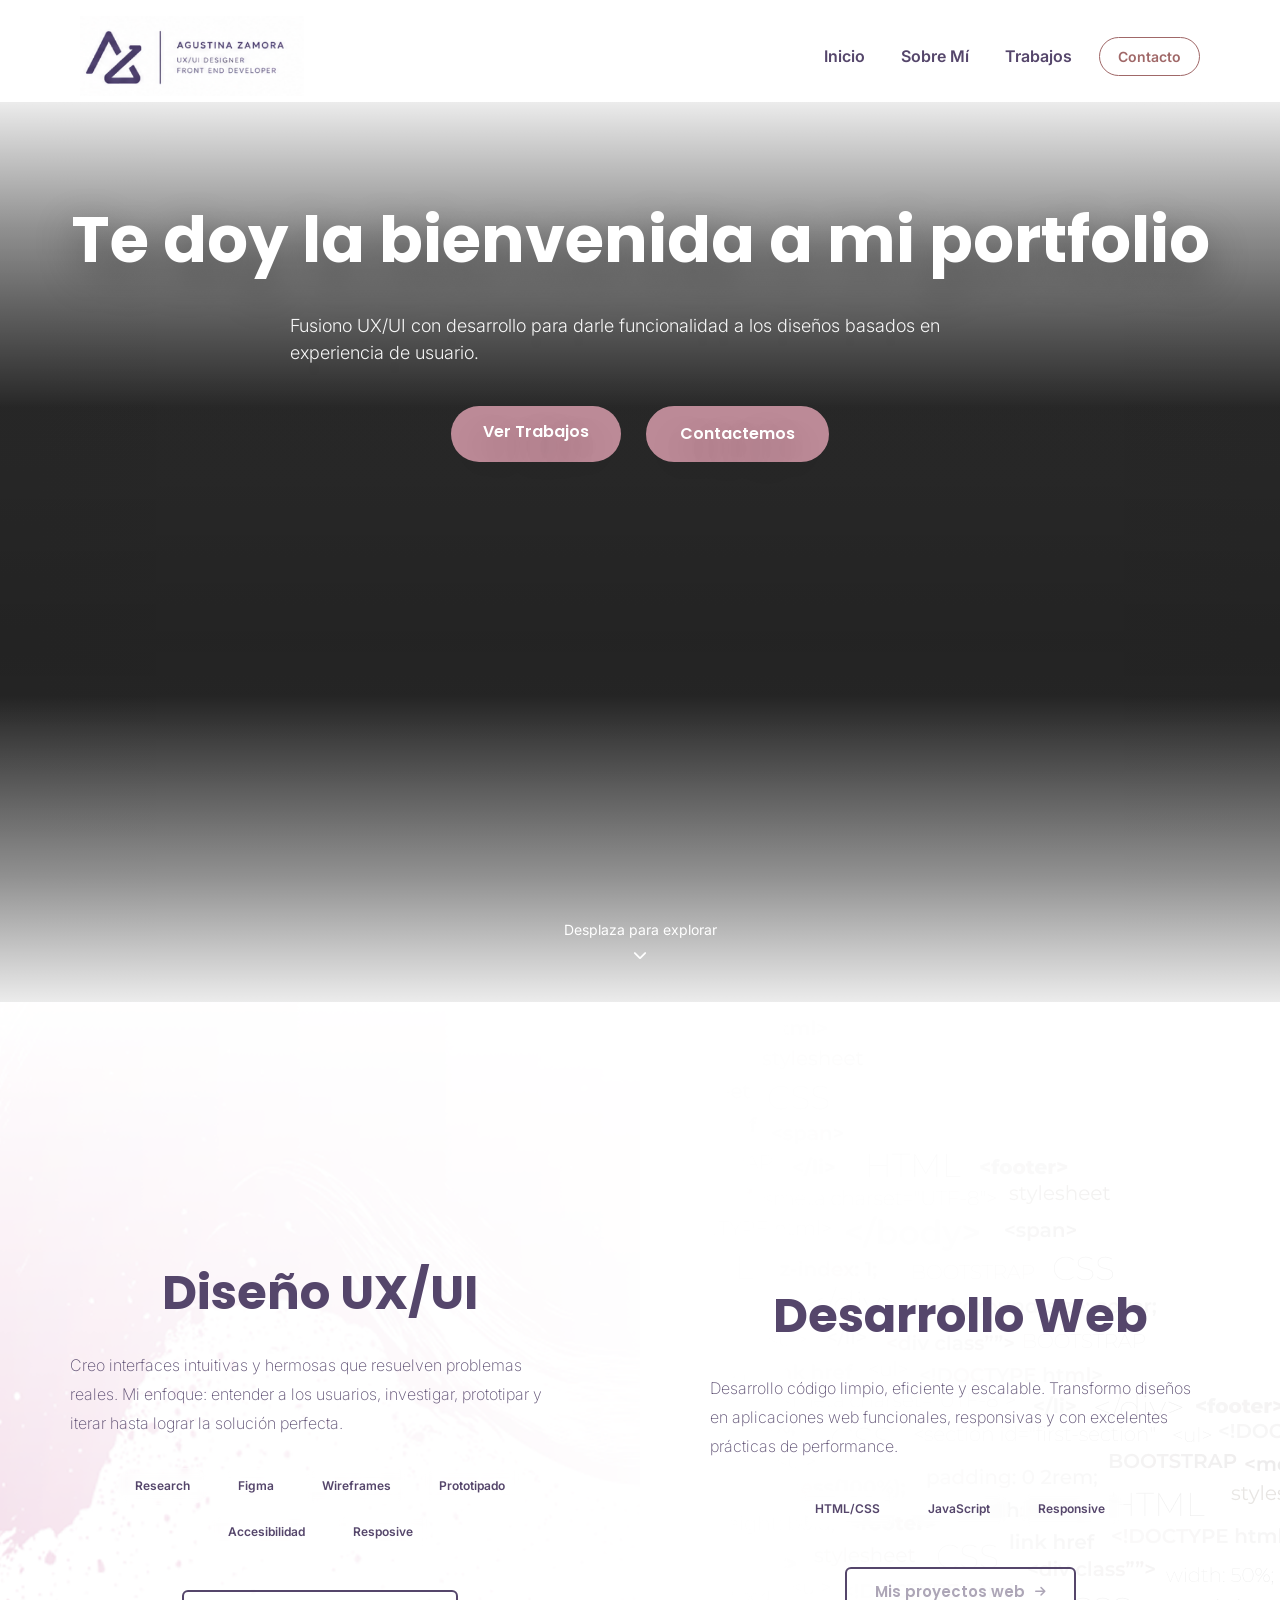
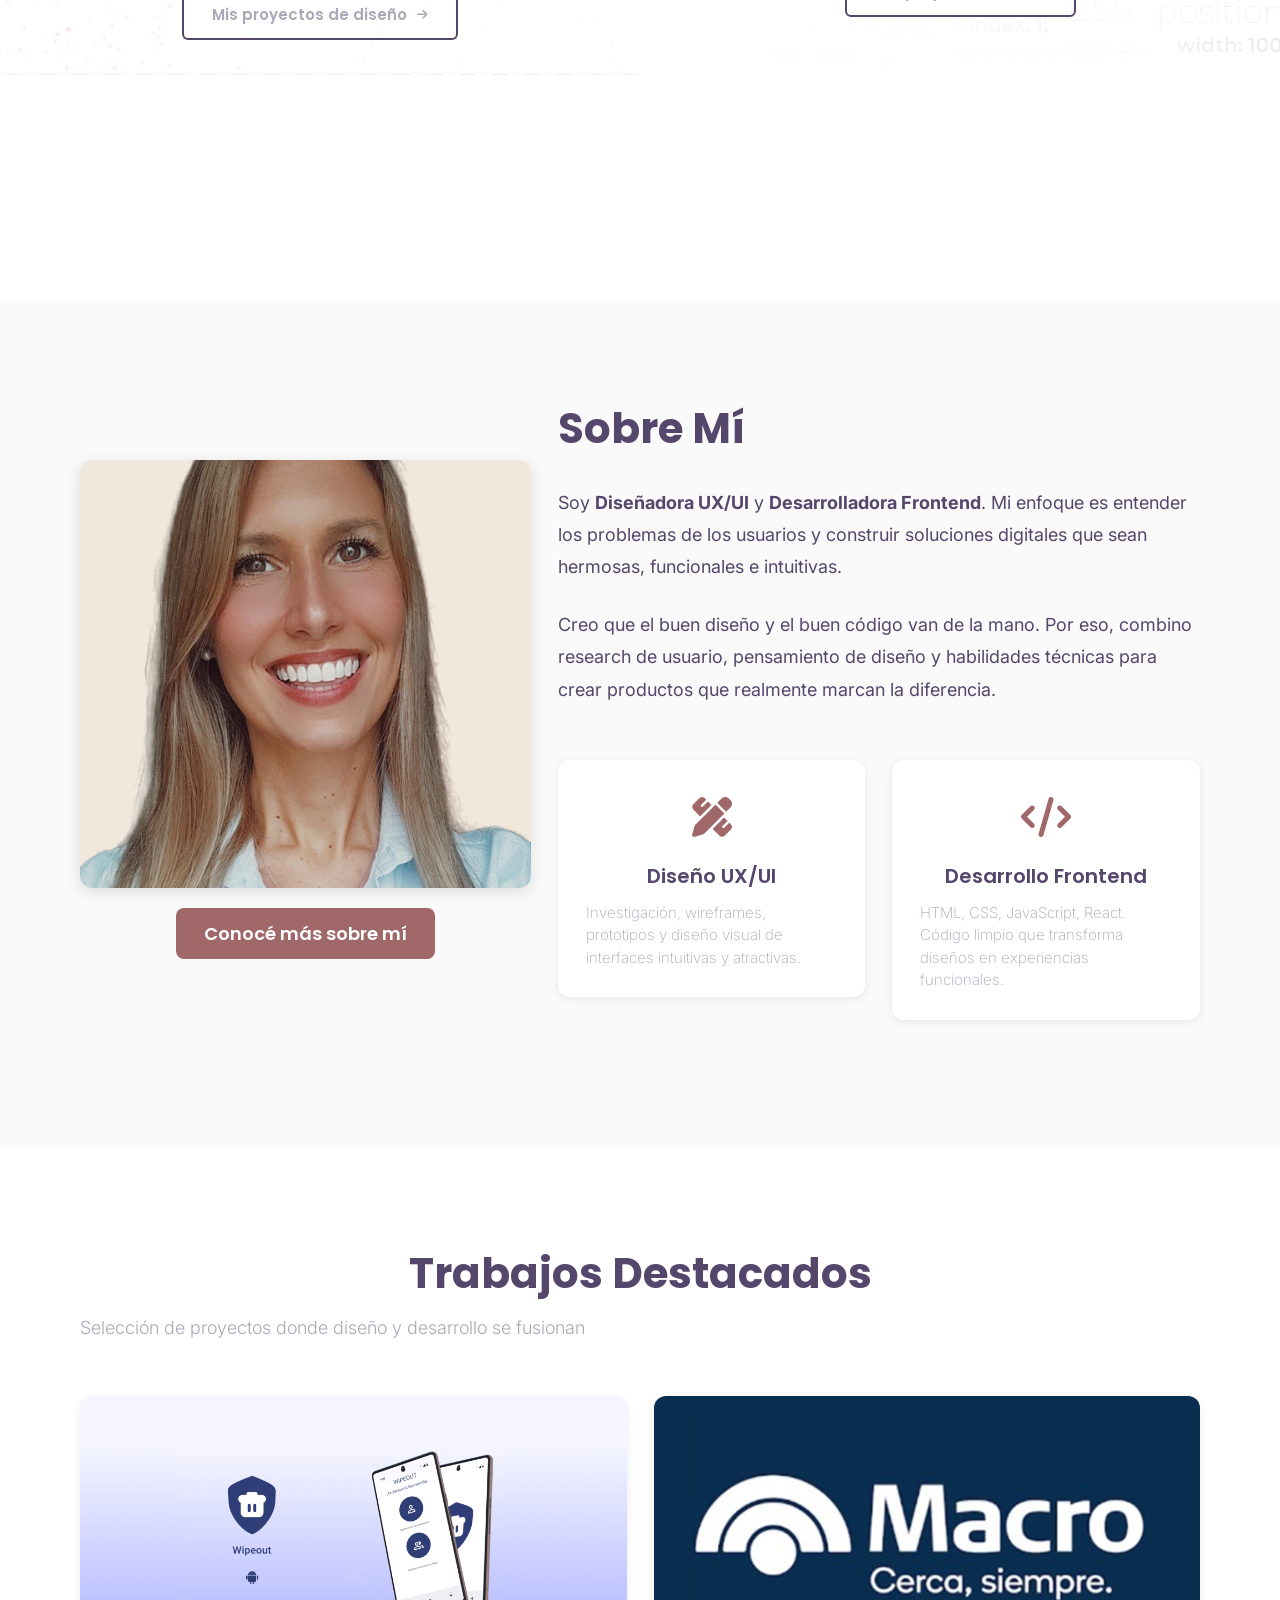
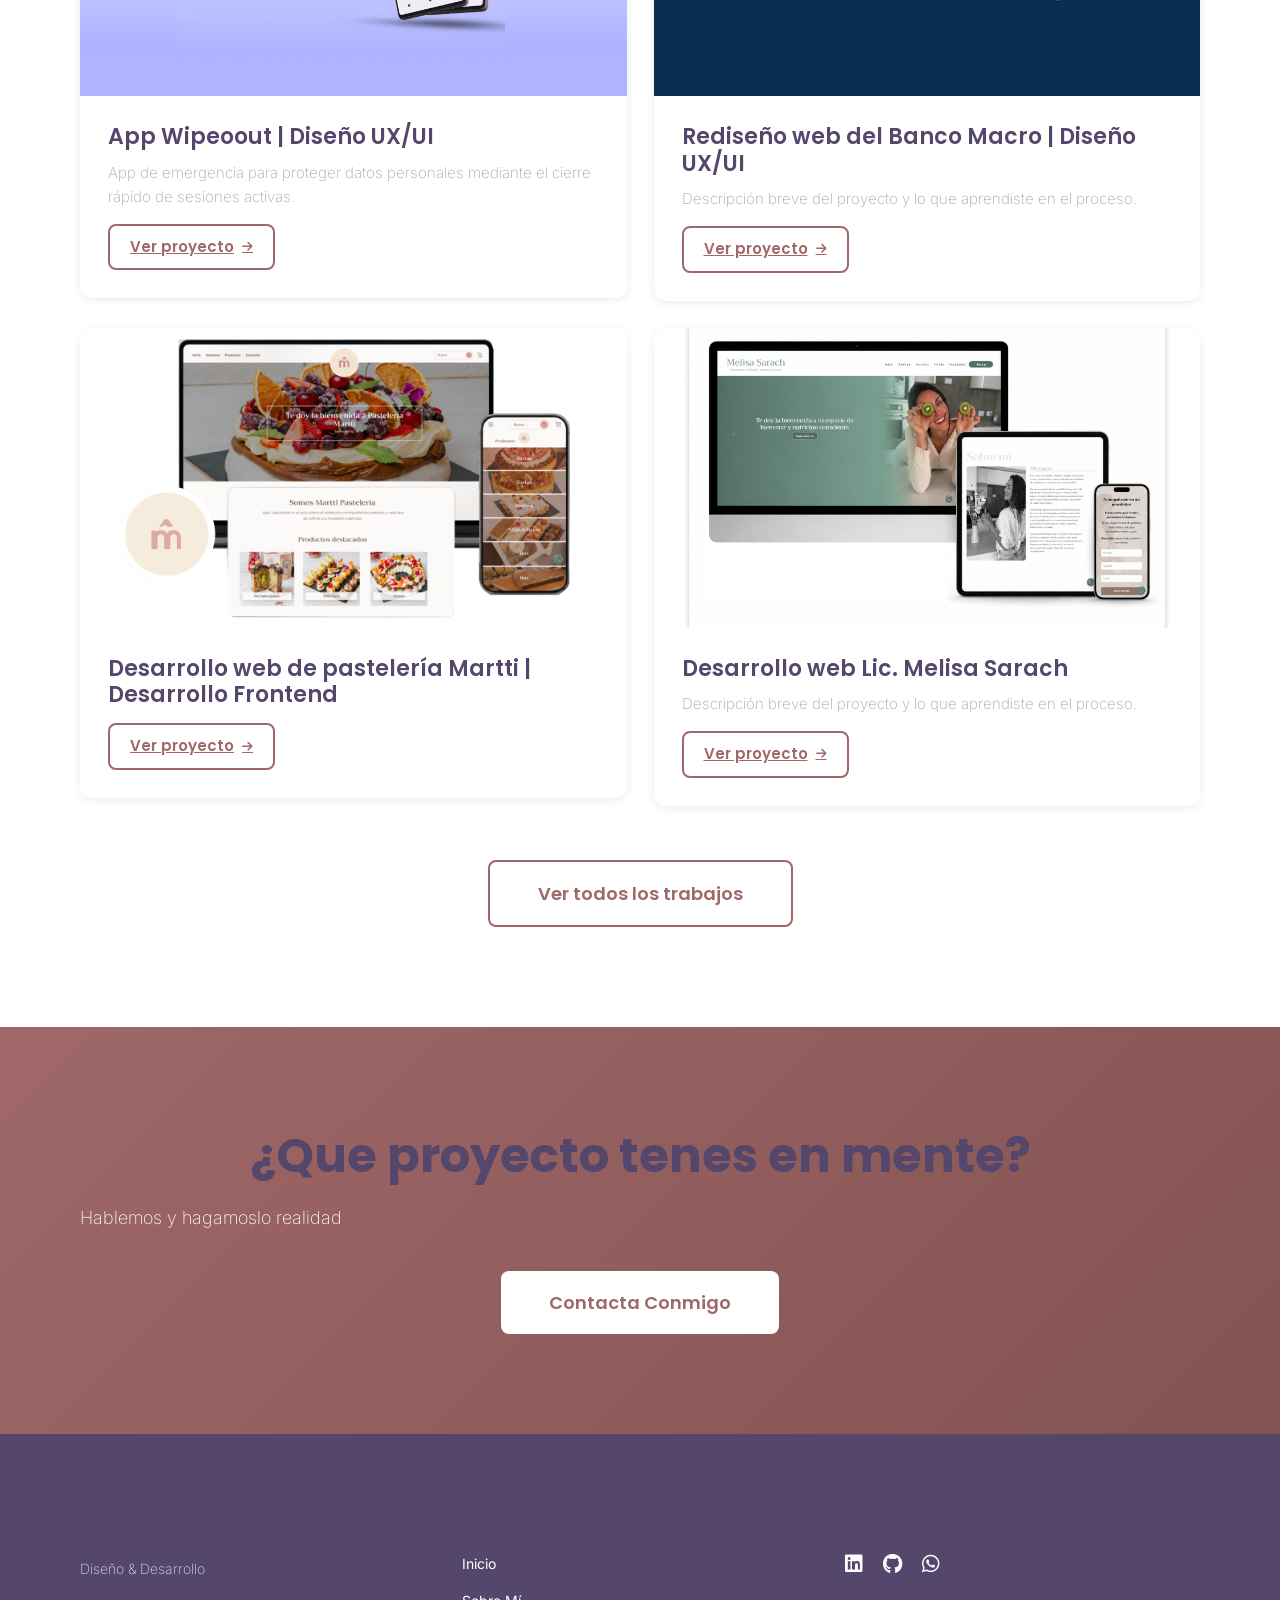
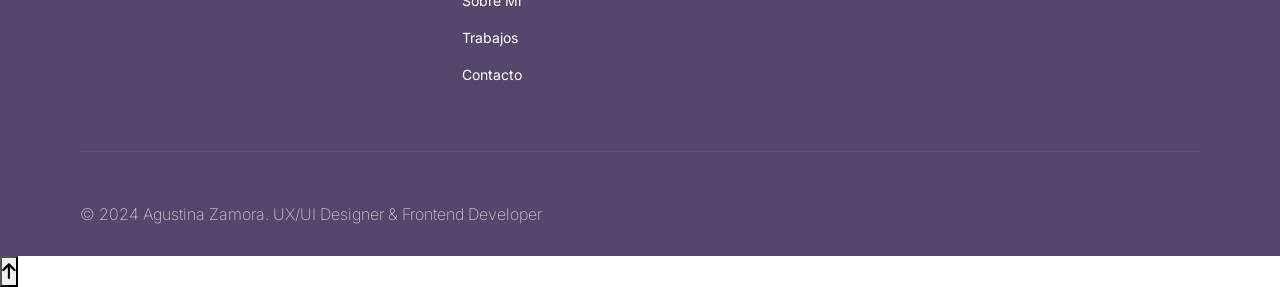
==== commit b60c322e: "actualización sobre-mi.html" ====
--- a/index.html
+++ b/index.html
@@ -304,7 +304,7 @@
 
 			<!-- CTA a página de trabajos -->
 			<div class="text-center mt-5" data-aos="fade-up">
-				<a href="pages/proyectos/sitio-lic-sarach.html" class="btn btn-outline-custom btn-lg">Ver todos los trabajos</a>
+				<a href="pages/trabajos.html" class="btn btn-outline-custom btn-lg">Ver todos los trabajos</a>
 			</div>
 		</div>
 	</section>
--- a/css/stylesass.css
+++ b/css/stylesass.css
@@ -68,6 +68,7 @@
 }
 .btn-primary-custom:hover {
   background-color: rgb(130.743902439, 82.256097561, 82.256097561);
+  color: white;
   transform: translateY(-2px);
   box-shadow: 0 8px 16px rgba(0, 0, 0, 0.15);
 }
@@ -852,6 +853,22 @@
   font-size: 15px;
 }
 
+/* ================= WIPEOUT CTA POSITION ================= */
+.wipeout-case .case-header__meta {
+  display: grid;
+  grid-template-columns: 1fr auto;
+  align-items: center;
+  gap: clamp(18px, 4vw, 48px);
+}
+
+.wipeout-case .case-cta--floating {
+  position: static;
+  transform: none;
+  align-self: center;
+  width: clamp(132px, 14vw, 170px);
+  height: clamp(132px, 14vw, 170px);
+}
+
 .case-intro {
   padding: 54px 0 10px;
 }
@@ -2199,11 +2216,15 @@
 }
 .about-section .about-image {
   margin-bottom: 30px;
+  text-align: center;
 }
 @media (min-width: 576px) and (max-width: 991px) {
   .about-section .about-image {
     margin-bottom: 0;
   }
+}
+.about-section .about-image .btn-primary-custom {
+  margin-top: 20px;
 }
 .about-section .about-image img {
   width: 100%;
@@ -3290,6 +3311,374 @@
     transform: translateY(54px);
   }
 }
+
+/* ==================== SOBRE MI (PAGE) ==================== */
+.about-page {
+  background: #fafafa;
+  color: #55466B;
+}
+.about-hero {
+  position: relative;
+  padding: clamp(56px, 9vh, 110px) 0;
+  overflow: hidden;
+  background: radial-gradient(900px 380px at 15% 25%, rgba(85, 70, 107, 0.12), transparent 70%), radial-gradient(760px 380px at 85% 30%, rgba(160, 104, 104, 0.14), transparent 72%), linear-gradient(180deg, #ffffff 0%, #fafafa 100%);
+}
+.about-hero .about-hero__grid {
+  display: grid;
+  grid-template-columns: 1.05fr 0.95fr;
+  gap: clamp(28px, 4vw, 56px);
+  align-items: center;
+}
+@media (max-width: 991px) {
+  .about-hero .about-hero__grid {
+    grid-template-columns: 1fr;
+  }
+}
+.about-hero .about-hero__eyebrow {
+  display: inline-flex;
+  align-items: center;
+  gap: 10px;
+  padding: 10px 14px;
+  border-radius: 999px;
+  border: 1px solid rgba(173, 166, 183, 0.35);
+  background: rgba(255, 255, 255, 0.7);
+  backdrop-filter: blur(8px);
+  font-family: "Inter", sans-serif;
+  font-size: 13px;
+  color: #55466B;
+}
+.about-hero .about-hero__eyebrow i {
+  color: #A06868;
+}
+.about-hero .about-hero__title {
+  margin-top: 18px;
+  font-family: "Poppins", sans-serif;
+  font-weight: 700;
+  letter-spacing: -0.02em;
+  line-height: 1.05;
+  font-size: clamp(34px, 4vw, 54px);
+}
+.about-hero .about-hero__lead {
+  margin-top: 18px;
+  font-family: "Inter", sans-serif;
+  font-size: 16px;
+  line-height: 1.8;
+  color: rgba(85, 70, 107, 0.9);
+  max-width: 62ch;
+}
+@media (min-width: 992px) {
+  .about-hero .about-hero__lead {
+    font-size: 18px;
+  }
+}
+.about-hero .about-hero__actions {
+  margin-top: 26px;
+  display: flex;
+  flex-wrap: wrap;
+  gap: 12px;
+}
+.about-hero .about-hero__actions .btn {
+  border-radius: 999px;
+}
+.about-hero .about-hero__chips {
+  margin-top: 18px;
+  display: flex;
+  flex-wrap: wrap;
+  gap: 10px;
+}
+.about-hero .about-chip {
+  display: inline-flex;
+  align-items: center;
+  gap: 10px;
+  padding: 10px 12px;
+  border-radius: 999px;
+  border: 1px solid rgba(173, 166, 183, 0.35);
+  background: rgba(255, 255, 255, 0.75);
+  backdrop-filter: blur(8px);
+  font-family: "Inter", sans-serif;
+  font-size: 13px;
+  color: rgba(85, 70, 107, 0.92);
+}
+.about-hero .about-chip i {
+  color: #A06868;
+}
+.about-hero .about-hero__media {
+  position: relative;
+  border-radius: 18px;
+  padding: 14px;
+  background: rgba(255, 255, 255, 0.65);
+  border: 1px solid rgba(173, 166, 183, 0.35);
+  box-shadow: 0 18px 40px rgba(0, 0, 0, 0.06);
+}
+.about-hero .about-hero__media img {
+  width: 100%;
+  height: auto;
+  border-radius: 14px;
+  display: block;
+}
+.about-hero .about-hero__media::after {
+  content: "";
+  position: absolute;
+  inset: 14px;
+  border-radius: 14px;
+  pointer-events: none;
+  box-shadow: inset 0 0 0 1px rgba(255, 255, 255, 0.55);
+}
+.about-hero .about-hero__caption {
+  margin-top: 12px;
+  display: flex;
+  justify-content: space-between;
+  gap: 12px;
+  font-family: "Inter", sans-serif;
+  font-size: 12px;
+  color: rgba(85, 70, 107, 0.72);
+}
+.about-section-modern {
+  padding: clamp(48px, 7vh, 92px) 0;
+}
+.about-section-modern .section-heading {
+  margin-bottom: clamp(20px, 3vh, 34px);
+}
+.about-section-modern .section-eyebrow {
+  font-family: "Inter", sans-serif;
+  font-size: 12px;
+  letter-spacing: 0.14em;
+  text-transform: uppercase;
+  color: rgba(85, 70, 107, 0.65);
+  margin-bottom: 10px;
+}
+.about-section-modern .section-title {
+  font-family: "Poppins", sans-serif;
+  font-weight: 700;
+  letter-spacing: -0.015em;
+  font-size: clamp(26px, 3vw, 38px);
+  margin: 0;
+}
+.about-section-modern .section-subtitle {
+  margin-top: 12px;
+  font-family: "Inter", sans-serif;
+  font-size: 15px;
+  line-height: 1.8;
+  color: rgba(85, 70, 107, 0.82);
+  max-width: 78ch;
+}
+.about-cards {
+  display: grid;
+  grid-template-columns: repeat(3, minmax(0, 1fr));
+  gap: 16px;
+  margin-top: 28px;
+}
+@media (max-width: 991px) {
+  .about-cards {
+    grid-template-columns: 1fr;
+  }
+}
+.about-card {
+  border-radius: 14px;
+  background: rgba(255, 255, 255, 0.85);
+  border: 1px solid rgba(173, 166, 183, 0.28);
+  padding: 18px 18px 16px;
+  box-shadow: 0 10px 24px rgba(0, 0, 0, 0.05);
+  transition: transform 0.25s ease, box-shadow 0.25s ease, border-color 0.25s ease;
+}
+.about-card:hover {
+  transform: translateY(-4px);
+  box-shadow: 0 18px 40px rgba(0, 0, 0, 0.07);
+  border-color: rgba(160, 104, 104, 0.35);
+}
+.about-card__icon {
+  width: 42px;
+  height: 42px;
+  border-radius: 12px;
+  display: grid;
+  place-items: center;
+  background: rgba(160, 104, 104, 0.12);
+  color: #A06868;
+  margin-bottom: 12px;
+}
+.about-card__title {
+  font-family: "Poppins", sans-serif;
+  font-weight: 600;
+  margin: 0 0 10px;
+  font-size: 18px;
+}
+.about-card__text {
+  font-family: "Inter", sans-serif;
+  color: rgba(85, 70, 107, 0.82);
+  font-size: 14px;
+  line-height: 1.75;
+  margin: 0;
+}
+.skills-layout {
+  display: grid;
+  grid-template-columns: 1.2fr 0.8fr;
+  gap: clamp(18px, 3vw, 34px);
+  align-items: start;
+}
+@media (max-width: 991px) {
+  .skills-layout {
+    grid-template-columns: 1fr;
+  }
+}
+.skills-panel {
+  border-radius: 16px;
+  background: rgba(255, 255, 255, 0.9);
+  border: 1px solid rgba(173, 166, 183, 0.28);
+  box-shadow: 0 12px 26px rgba(0, 0, 0, 0.05);
+  padding: 18px;
+}
+.skills-panel__title {
+  font-family: "Poppins", sans-serif;
+  font-weight: 600;
+  font-size: 16px;
+  margin: 0 0 14px;
+}
+.skill-group {
+  display: grid;
+  gap: 12px;
+}
+.skill-meter {
+  padding: 12px 12px 10px;
+  border-radius: 14px;
+  border: 1px solid rgba(173, 166, 183, 0.22);
+  background: rgba(250, 250, 250, 0.55);
+  transition: transform 0.25s ease, border-color 0.25s ease, background 0.25s ease;
+}
+.skill-meter:hover {
+  transform: translateY(-2px);
+  border-color: rgba(160, 104, 104, 0.35);
+  background: rgba(255, 255, 255, 0.75);
+}
+.skill-meter__top {
+  display: flex;
+  align-items: baseline;
+  justify-content: space-between;
+  gap: 10px;
+  margin-bottom: 10px;
+}
+.skill-meter__name {
+  font-family: "Inter", sans-serif;
+  font-weight: 600;
+  font-size: 14px;
+  color: rgba(85, 70, 107, 0.92);
+}
+.skill-meter__value {
+  font-family: "Inter", sans-serif;
+  font-size: 12px;
+  color: rgba(85, 70, 107, 0.68);
+}
+.skill-meter__track {
+  height: 10px;
+  border-radius: 999px;
+  background: rgba(173, 166, 183, 0.24);
+  overflow: hidden;
+  position: relative;
+}
+.skill-meter__fill {
+  height: 100%;
+  width: 0%;
+  border-radius: inherit;
+  background: linear-gradient(90deg, #A06868 0%, rgba(85, 70, 107, 0.9) 100%);
+  transition: width 1200ms cubic-bezier(0.16, 1, 0.3, 1);
+  box-shadow: 0 10px 18px rgba(160, 104, 104, 0.2);
+}
+.skill-meter[data-animated=true] .skill-meter__fill {
+  width: var(--value, 0%);
+}
+.tools-grid {
+  display: grid;
+  grid-template-columns: repeat(2, minmax(0, 1fr));
+  gap: 12px;
+}
+@media (max-width: 575px) {
+  .tools-grid {
+    grid-template-columns: 1fr;
+  }
+}
+.tool-pill {
+  display: flex;
+  align-items: center;
+  gap: 10px;
+  padding: 12px 12px;
+  border-radius: 14px;
+  background: rgba(250, 250, 250, 0.55);
+  border: 1px solid rgba(173, 166, 183, 0.22);
+  font-family: "Inter", sans-serif;
+  color: rgba(85, 70, 107, 0.88);
+  transition: transform 0.25s ease, border-color 0.25s ease, background 0.25s ease;
+}
+.tool-pill i {
+  color: #A06868;
+}
+.tool-pill:hover {
+  transform: translateY(-2px);
+  border-color: rgba(160, 104, 104, 0.35);
+  background: rgba(255, 255, 255, 0.78);
+}
+.timeline {
+  position: relative;
+  display: grid;
+  gap: 14px;
+  margin-top: 28px;
+  padding-left: 18px;
+}
+.timeline::before {
+  content: "";
+  position: absolute;
+  left: 6px;
+  top: 6px;
+  bottom: 6px;
+  width: 2px;
+  background: rgba(173, 166, 183, 0.35);
+  border-radius: 999px;
+}
+.timeline-item {
+  position: relative;
+  padding: 14px 14px 12px 18px;
+  border-radius: 14px;
+  background: rgba(255, 255, 255, 0.86);
+  border: 1px solid rgba(173, 166, 183, 0.25);
+  box-shadow: 0 10px 22px rgba(0, 0, 0, 0.05);
+  transition: transform 0.25s ease, border-color 0.25s ease;
+}
+.timeline-item::before {
+  content: "";
+  position: absolute;
+  left: -18px;
+  top: 20px;
+  width: 14px;
+  height: 14px;
+  border-radius: 999px;
+  background: #A06868;
+  box-shadow: 0 0 0 6px rgba(160, 104, 104, 0.18);
+}
+.timeline-item:hover {
+  transform: translateY(-3px);
+  border-color: rgba(160, 104, 104, 0.35);
+}
+.timeline-item__title {
+  margin: 0 0 8px;
+  font-family: "Poppins", sans-serif;
+  font-weight: 600;
+  font-size: 16px;
+}
+.timeline-item__text {
+  margin: 0;
+  font-family: "Inter", sans-serif;
+  font-size: 14px;
+  line-height: 1.75;
+  color: rgba(85, 70, 107, 0.82);
+}
+@media (prefers-reduced-motion: reduce) {
+  .skill-meter__fill {
+    transition: none;
+  }
+  .about-card,
+  .tool-pill,
+  .timeline-item {
+    transition: none;
+  }
+}
 @media print {
   .navbar-minimal,
   .footer-section,
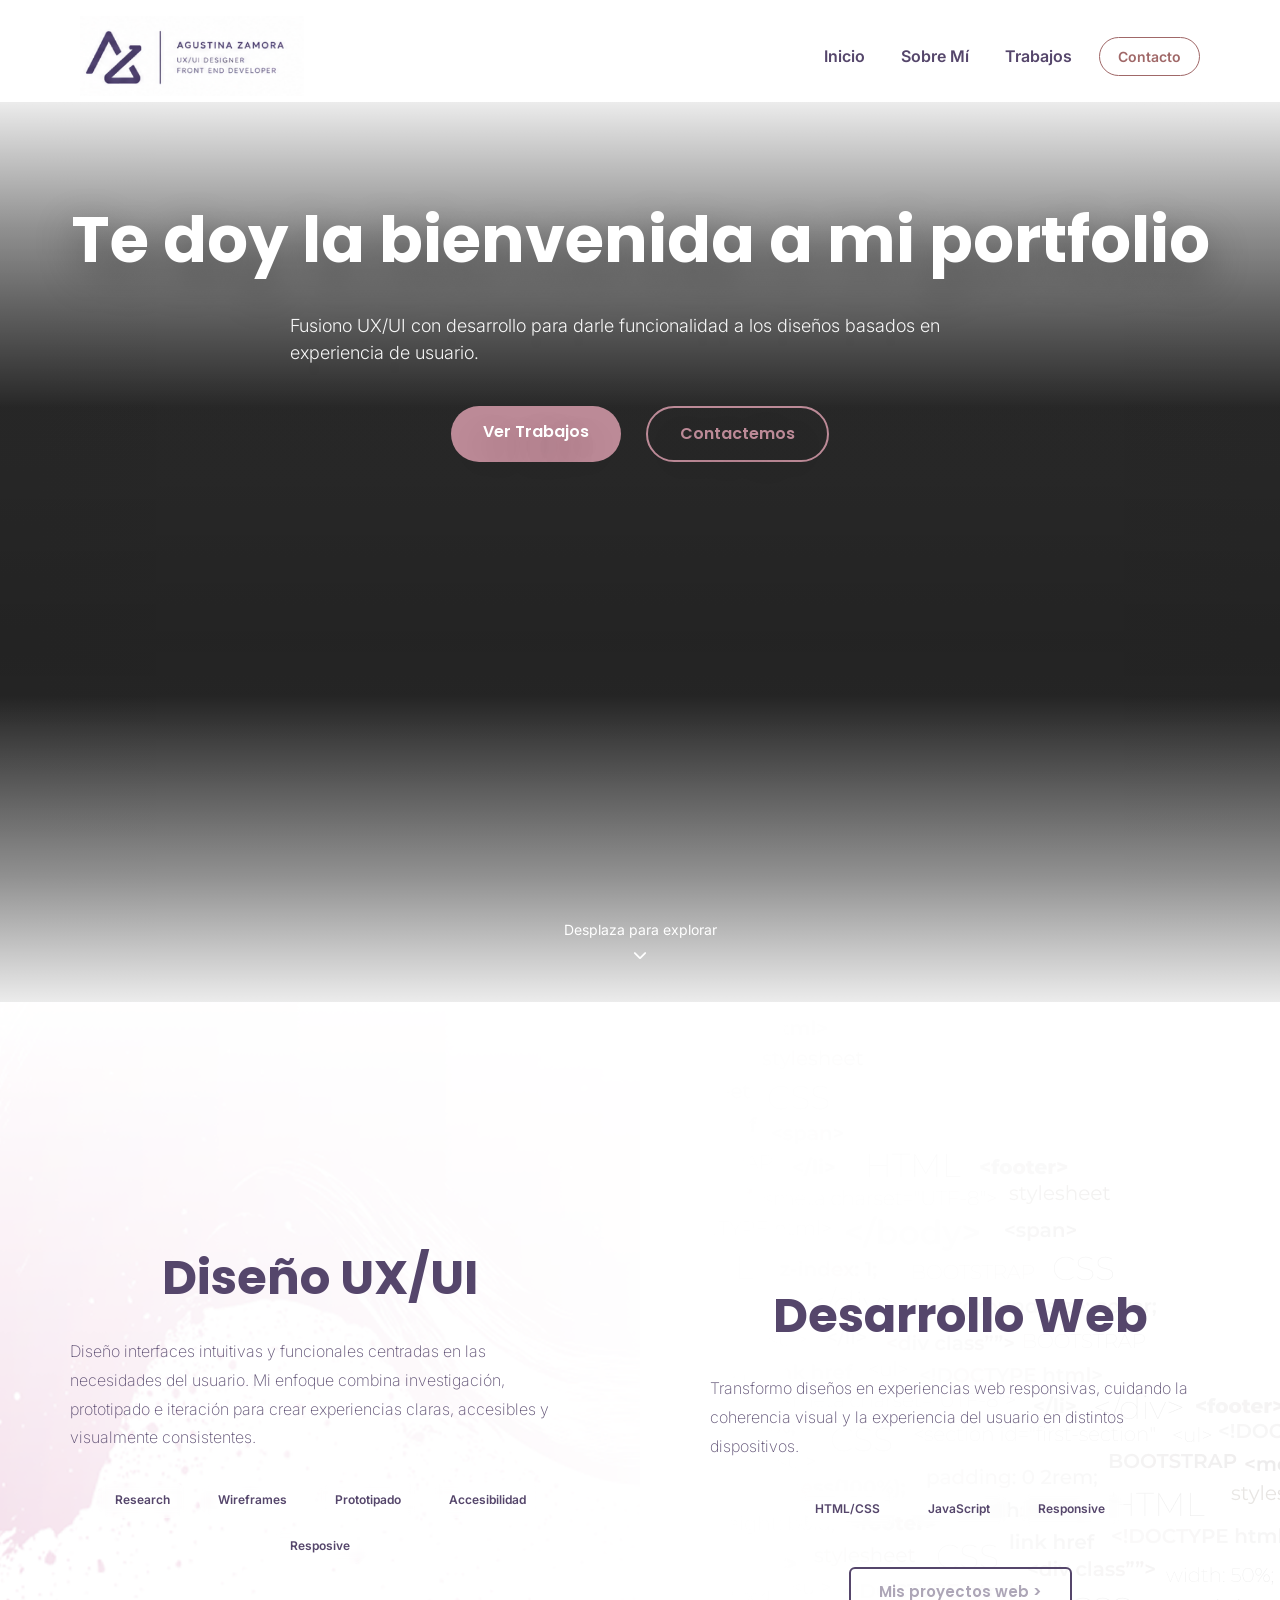
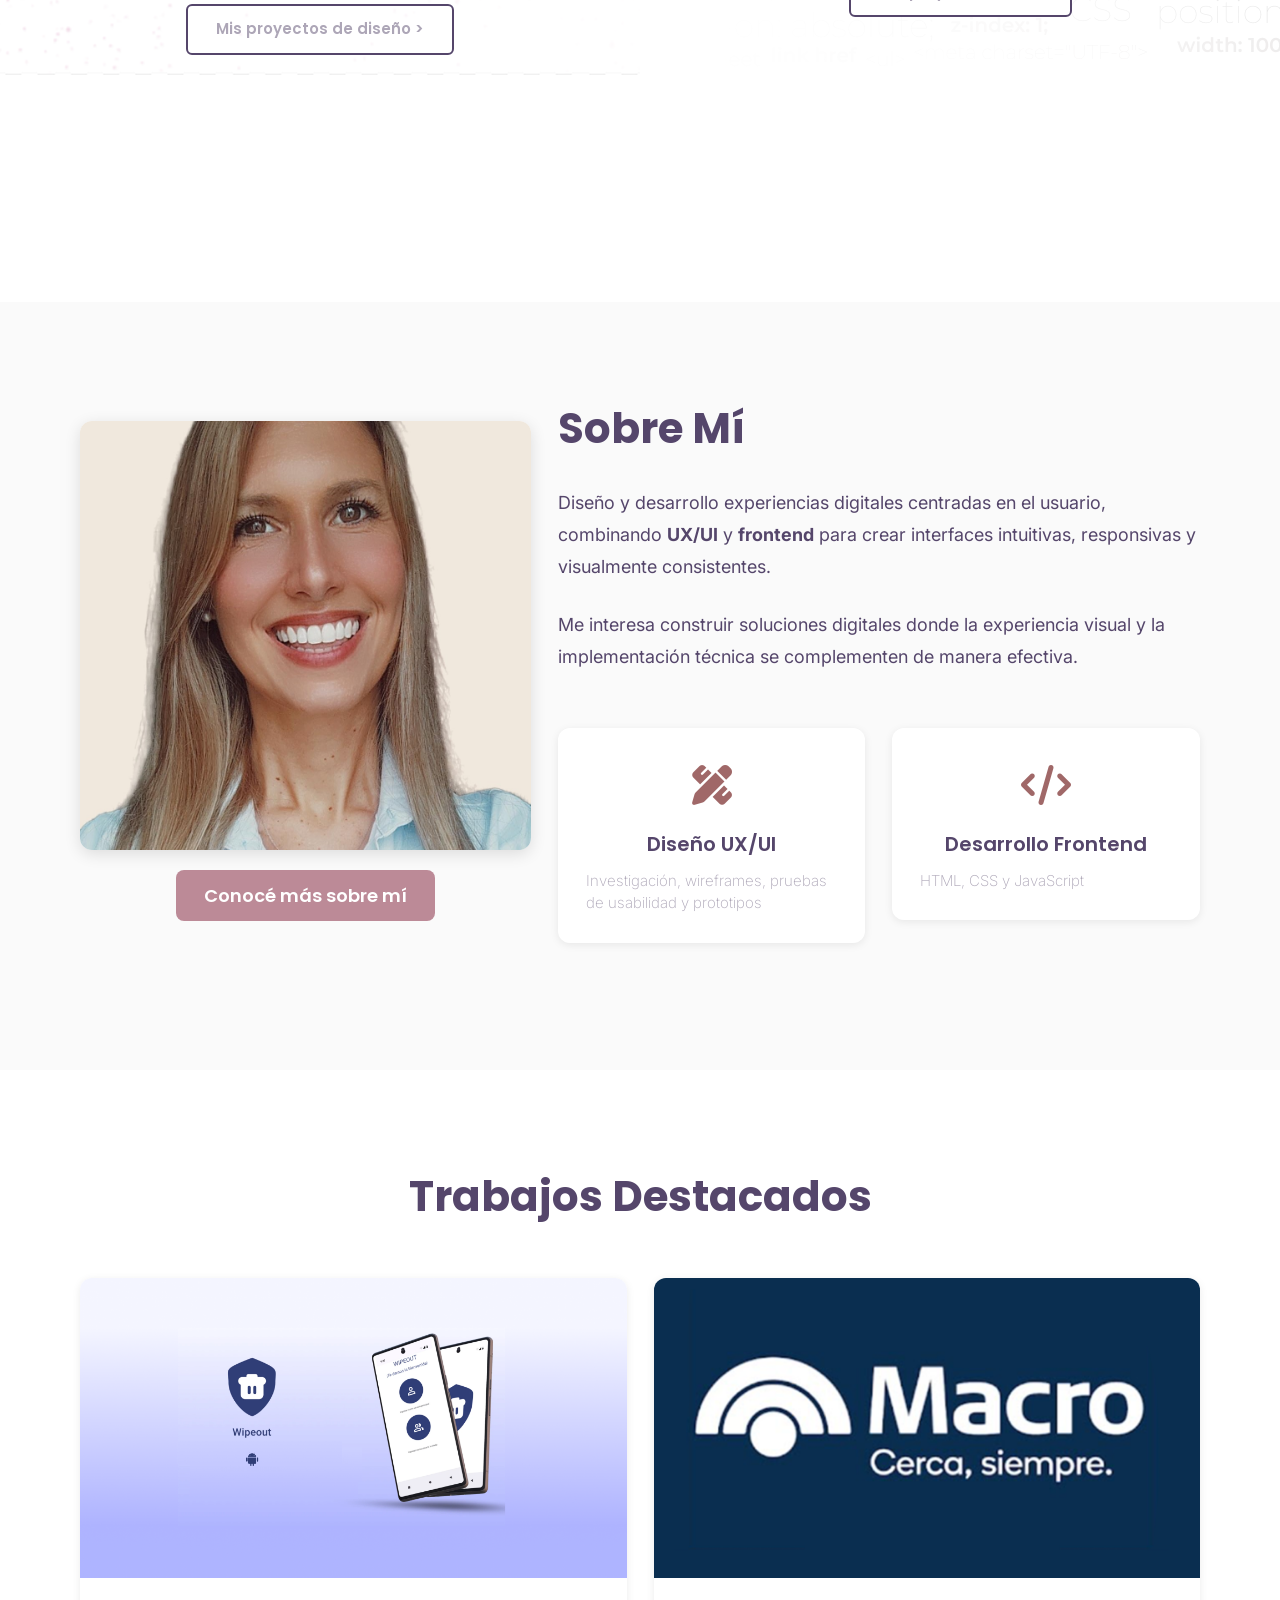
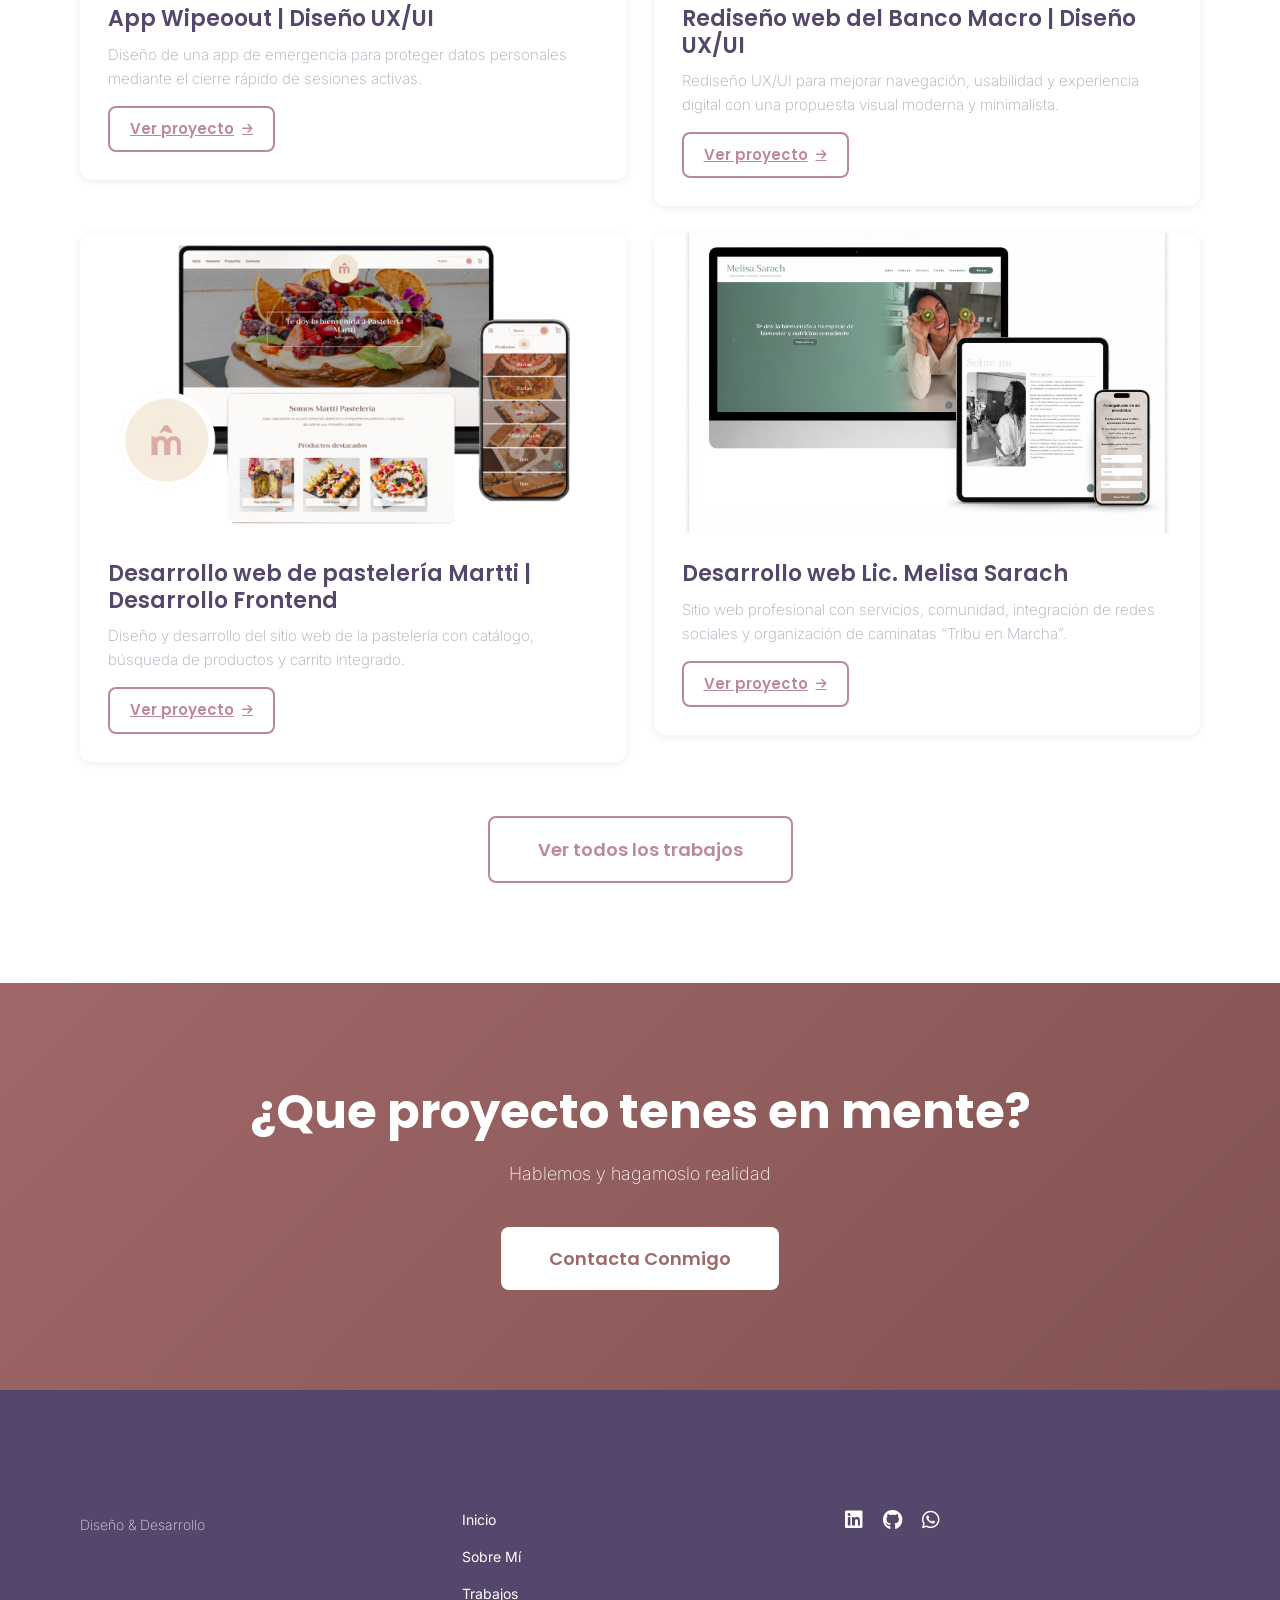
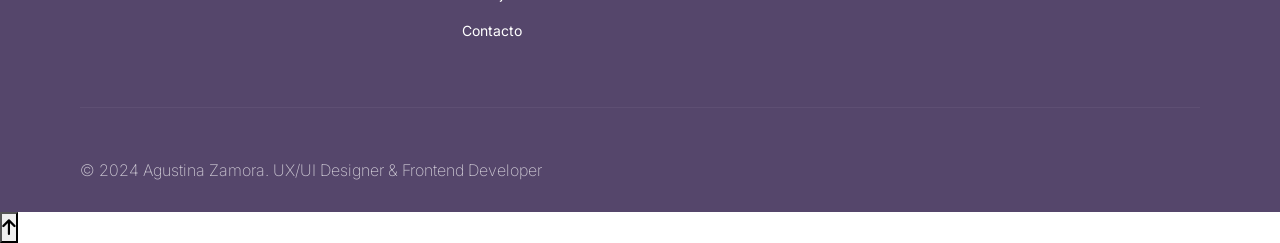
==== commit ecf142ea: "corrección rutas" ====
--- a/index.html
+++ b/index.html
@@ -112,21 +112,20 @@
 
 				<div class="split-content" data-aos="fade-left">
 					<h2 class="split-title">Diseño UX/UI</h2>
-					<p class="split-description">Creo interfaces intuitivas y hermosas que resuelven problemas reales.
-						Mi enfoque: entender a los usuarios, investigar, prototipar y iterar hasta lograr la solución
-						perfecta.</p>
+					<p class="split-description">Diseño interfaces intuitivas y funcionales centradas en las necesidades
+						del usuario.
+						Mi enfoque combina investigación, prototipado e iteración para crear experiencias claras,
+						accesibles y visualmente consistentes.</p>
 
 					<div class="split-skills">
 						<span class="skill-tag">Research</span data-aos="fade-left">
-						<span class="skill-tag">Figma</span data-aos="fade-left">
 						<span class="skill-tag">Wireframes</span data-aos="fade-left">
 						<span class="skill-tag">Prototipado</span data-aos="fade-left">
 						<span class="skill-tag">Accesibilidad</span data-aos="fade-left">
 						<span class="skill-tag">Resposive</span data-aos="fade-left">
 					</div>
 
-					<a href="pages/trabajos.html" class="split-cta">Mis proyectos de diseño <i
-							class="fas fa-arrow-right"></i></a>
+					<a href="pages/trabajos.html" class="split-cta">Mis proyectos de diseño ></a>
 				</div>
 			</div>
 
@@ -139,8 +138,8 @@
 
 				<div class="split-content">
 					<h2 class="split-title">Desarrollo Web</h2>
-					<p class="split-description">Desarrollo código limpio, eficiente y escalable. Transformo diseños en
-						aplicaciones web funcionales, responsivas y con excelentes prácticas de performance.</p>
+					<p class="split-description">Transformo diseños en experiencias web responsivas, cuidando la
+						coherencia visual y la experiencia del usuario en distintos dispositivos.</p>
 
 					<div class="split-skills">
 						<span class="skill-tag">HTML/CSS</span>
@@ -148,8 +147,7 @@
 						<span class="skill-tag">Responsive</span>
 					</div>
 
-					<a href="pages/trabajos.html" class="split-cta">Mis proyectos web <i
-							class="fas fa-arrow-right"></i></a>
+					<a href="pages/trabajos.html" class="split-cta">Mis proyectos web ></a>
 				</div>
 			</div>
 		</div>
@@ -170,15 +168,16 @@
 				<!-- Contenido -->
 				<div class="col-lg-7" data-aos="fade-left">
 					<h2 class="section-title">Sobre Mí</h2>
+
 					<p class="about-text">
-						Soy <strong>Diseñadora UX/UI</strong> y <strong>Desarrolladora Frontend</strong>. Mi enfoque es
-						entender los problemas de los usuarios y construir soluciones digitales que sean hermosas,
-						funcionales e intuitivas.
+						Diseño y desarrollo experiencias digitales centradas en el usuario,
+						combinando <strong>UX/UI</strong> y <strong>frontend</strong> para crear
+						interfaces intuitivas, responsivas y visualmente consistentes.
 					</p>
+
 					<p class="about-text">
-						Creo que el buen diseño y el buen código van de la mano. Por eso, combino research de usuario,
-						pensamiento de diseño y habilidades técnicas para crear productos que realmente marcan la
-						diferencia.
+						Me interesa construir soluciones digitales donde la experiencia visual y la implementación
+						técnica se complementen de manera efectiva.
 					</p>
 
 					<!-- Especialidades -->
@@ -189,8 +188,7 @@
 									<i class="fas fa-pencil-ruler"></i>
 								</div>
 								<h3>Diseño UX/UI</h3>
-								<p>Investigación, wireframes, prototipos y diseño visual de interfaces intuitivas y
-									atractivas.</p>
+								<p>Investigación, wireframes, pruebas de usabilidad y prototipos </p>
 							</div>
 						</div>
 						<div class="col-md-6 mb-4">
@@ -199,8 +197,7 @@
 									<i class="fas fa-code"></i>
 								</div>
 								<h3>Desarrollo Frontend</h3>
-								<p>HTML, CSS, JavaScript, React. Código limpio que transforma diseños en experiencias
-									funcionales.</p>
+								<p>HTML, CSS y JavaScript</p>
 							</div>
 						</div>
 					</div>
@@ -214,7 +211,7 @@
 		<div class="container-lg">
 			<div class="section-header text-center mb-5" data-aos="fade-up">
 				<h2 class="section-title">Trabajos Destacados</h2>
-				<p class="section-subtitle">Selección de proyectos donde diseño y desarrollo se fusionan</p>
+				<p class="section-subtitle"></p>
 			</div>
 
 			<!-- Grid de trabajos -->
@@ -234,7 +231,7 @@
 							<h3>App Wipeoout | Diseño UX/UI</h3>
 
 							<p>
-								App de emergencia para proteger datos personales mediante el cierre rápido de sesiones
+								Diseño de una app de emergencia para proteger datos personales mediante el cierre rápido de sesiones
 								activas.
 							</p>
 
@@ -257,8 +254,10 @@
 						</div>
 						<div class="work-info">
 							<h3>Rediseño web del Banco Macro | Diseño UX/UI</h3>
-							<p>Descripción breve del proyecto y lo que aprendiste en el proceso.</p>
-							<a href="pages/proyectos/rediseño-macro.html" class="work-link">Ver proyecto <i class="fas fa-arrow-right"></i></a>
+							<p>Rediseño UX/UI para mejorar navegación, usabilidad y experiencia digital con una
+								propuesta visual moderna y minimalista.</p>
+							<a href="pages/proyectos/rediseño-macro.html" class="work-link">Ver proyecto <i
+									class="fas fa-arrow-right"></i></a>
 						</div>
 					</div>
 				</div>
@@ -276,8 +275,9 @@
 						</div>
 						<div class="work-info">
 							<h3>Desarrollo web de pastelería Martti | Desarrollo Frontend</h3>
-							<p></p>
-							<a href="pages/proyectos/pasteleria-martti.html" class="work-link">Ver proyecto <i class="fas fa-arrow-right"></i></a>
+							<p> Diseño y desarrollo del sitio web de la pastelería con catálogo, búsqueda de productos y carrito integrado.</p>
+							<a href="pages/proyectos/pasteleria-martti.html" class="work-link">Ver proyecto <i
+									class="fas fa-arrow-right"></i></a>
 						</div>
 					</div>
 				</div>
@@ -295,8 +295,9 @@
 						</div>
 						<div class="work-info">
 							<h3>Desarrollo web Lic. Melisa Sarach</h3>
-							<p>Descripción breve del proyecto y lo que aprendiste en el proceso.</p>
-							<a href="./pages/proyectos/sitio-lic-sarach.html" class="work-link">Ver proyecto <i class="fas fa-arrow-right"></i></a>
+							<p>Sitio web profesional con servicios, comunidad, integración de redes sociales y organización de caminatas “Tribu en Marcha”.</p>
+							<a href="./pages/proyectos/sitio-lic-sarach.html" class="work-link">Ver proyecto <i
+									class="fas fa-arrow-right"></i></a>
 						</div>
 					</div>
 				</div>
@@ -338,12 +339,13 @@
 				<div class="col-md-4">
 					<h4 class="footer-subtitle-small">Sígueme</h4>
 					<div class="social-links">
-						<a href="https://www.linkedin.com/in/agustinaazamora/" aria-label="LinkedIn"><i
-								class="fab fa-linkedin"></i></a>
-						<a href="https://github.com/AGUSTINAGUSTINA" aria-label="GitHub"><i
-								class="fab fa-github"></i></a>
-						<a href="https://wa.me/5493512729694?text=Hola%20Agustina,%20vi%20tu%20portfolio%20y%20quiero%20consultarte%20por%20un%20proyecto"
-							target="_blank">
+						<a href="https://www.linkedin.com/in/agustinaazamora" target="_blank" rel="noopener noreferrer" aria-label="LinkedIn">
+							<i class="fab fa-linkedin"></i>
+						</a>
+						<a href="https://github.com/AGUSTINAGUSTINA" target="_blank" rel="noopener noreferrer" aria-label="GitHub">
+							<i class="fab fa-github"></i>
+						</a>
+						<a href="https://wa.me/5493512729694" target="_blank" rel="noopener noreferrer" aria-label="WhatsApp">
 							<i class="fab fa-whatsapp"></i>
 						</a>
 					</div>
--- a/css/stylesass.css
+++ b/css/stylesass.css
@@ -61,14 +61,13 @@
   border: none;
   cursor: pointer;
   transition: all 0.3s ease;
-  background-color: #A06868;
+  background-color: #BC8A97;
   color: white;
   text-decoration: none;
   display: inline-block;
 }
 .btn-primary-custom:hover {
-  background-color: rgb(130.743902439, 82.256097561, 82.256097561);
-  color: white;
+  background-color: rgb(169.4293478261, 105.5706521739, 122.1739130435);
   transform: translateY(-2px);
   box-shadow: 0 8px 16px rgba(0, 0, 0, 0.15);
 }
@@ -76,6 +75,7 @@
   transform: translateY(0);
 }
 .btn-primary-custom:hover {
+  color: white;
   text-decoration: none;
 }
 .btn-primary-custom.btn-lg {
@@ -106,16 +106,16 @@
   border-radius: 8px;
   font-family: "Poppins", sans-serif;
   font-weight: 600;
-  border: 2px solid #A06868;
+  border: 2px solid #BC8A97;
   background: transparent;
-  color: #A06868;
+  color: #BC8A97;
   cursor: pointer;
   transition: all 0.3s ease;
   text-decoration: none;
   display: inline-block;
 }
 .btn-outline-custom:hover {
-  background-color: #A06868;
+  background-color: #BC8A97;
   color: white;
   transform: translateY(-2px);
 }
@@ -153,9 +153,9 @@
   border-radius: 8px;
   font-family: "Poppins", sans-serif;
   font-weight: 600;
-  border: 2px solid #A06868;
+  border: 2px solid #BC8A97;
   background: transparent;
-  color: #A06868;
+  color: #BC8A97;
   cursor: pointer;
   transition: all 0.3s ease;
   padding: 8px 16px !important;
@@ -164,7 +164,7 @@
   color: #A06868 !important;
 }
 .btn-contact-nav:hover {
-  background-color: #A06868;
+  background-color: #BC8A97;
   color: white;
   transform: translateY(-2px);
 }
@@ -527,99 +527,408 @@
   flex: 30;
 }
 
-.bar-chart {
-  list-style: none;
-  padding: 2%;
-  margin: 2%;
+.about-page {
+  background: #fafafa;
+  color: #55466B;
+}
+
+.about-hero {
+  position: relative;
+  padding: clamp(56px, 9vh, 110px) 0;
+  overflow: hidden;
+  background: radial-gradient(900px 380px at 15% 25%, rgba(85, 70, 107, 0.12), transparent 70%), radial-gradient(760px 380px at 85% 30%, rgba(160, 104, 104, 0.14), transparent 72%), linear-gradient(180deg, #ffffff 0%, #fafafa 100%);
+}
+.about-hero .about-hero__grid {
+  display: grid;
+  grid-template-columns: 1.05fr 0.95fr;
+  gap: clamp(28px, 4vw, 56px);
+  align-items: center;
+}
+@media (max-width: 991px) {
+  .about-hero .about-hero__grid {
+    grid-template-columns: 1fr;
+  }
+}
+.about-hero .about-hero__eyebrow {
+  display: inline-flex;
+  align-items: center;
+  gap: 10px;
+  padding: 10px 14px;
+  border-radius: 999px;
+  border: 1px solid rgba(173, 166, 183, 0.35);
+  background: rgba(255, 255, 255, 0.7);
+  backdrop-filter: blur(8px);
+  font-family: "Inter", sans-serif;
+  font-size: 13px;
+  color: #55466B;
+}
+.about-hero .about-hero__eyebrow i {
+  color: #A06868;
+}
+.about-hero .about-hero__title {
+  margin-top: 18px;
+  font-family: "Poppins", sans-serif;
+  font-weight: 700;
+  letter-spacing: -0.02em;
+  line-height: 1.05;
+  font-size: clamp(34px, 4vw, 54px);
+}
+.about-hero .about-hero__lead {
+  margin-top: 18px;
+  font-family: "Inter", sans-serif;
+  font-size: 16px;
+  line-height: 1.8;
+  color: rgba(85, 70, 107, 0.9);
+  max-width: 62ch;
+}
+@media (min-width: 992px) {
+  .about-hero .about-hero__lead {
+    font-size: 18px;
+  }
+}
+.about-hero .about-hero__actions {
+  margin-top: 26px;
   display: flex;
-  gap: 1rem;
+  flex-wrap: wrap;
+  gap: 12px;
+}
+.about-hero .about-hero__actions .btn {
+  border-radius: 999px;
+}
+.about-hero .about-hero__chips {
+  margin-top: 18px;
+  display: flex;
+  flex-wrap: wrap;
+  gap: 10px;
+}
+.about-hero .about-chip {
+  display: inline-flex;
+  align-items: center;
+  gap: 10px;
+  padding: 10px 12px;
+  border-radius: 999px;
+  border: 1px solid rgba(173, 166, 183, 0.35);
+  background: rgba(255, 255, 255, 0.75);
+  backdrop-filter: blur(8px);
+  font-family: "Inter", sans-serif;
+  font-size: 13px;
+  color: rgba(85, 70, 107, 0.92);
+}
+.about-hero .about-chip i {
+  color: #A06868;
+}
+.about-hero .about-hero__media {
   position: relative;
-  align-items: flex-end;
-  height: 85vh;
-}
-.bar-chart .axis {
+  border-radius: 18px;
+  padding: 14px;
+  background: rgba(255, 255, 255, 0.65);
+  border: 1px solid rgba(173, 166, 183, 0.35);
+  box-shadow: 0 18px 40px rgba(0, 0, 0, 0.06);
+}
+.about-hero .about-hero__media img {
+  width: 100%;
+  height: auto;
+  border-radius: 14px;
+  display: block;
+}
+.about-hero .about-hero__media::after {
+  content: "";
+  position: absolute;
+  inset: 14px;
+  border-radius: 14px;
+  pointer-events: none;
+  box-shadow: inset 0 0 0 1px rgba(255, 255, 255, 0.55);
+}
+.about-hero .about-hero__caption {
+  margin-top: 12px;
   display: flex;
-  flex-direction: column;
   justify-content: space-between;
+  gap: 12px;
+  font-family: "Inter", sans-serif;
+  font-size: 12px;
+  color: rgba(85, 70, 107, 0.72);
+}
+
+.about-section-modern {
+  padding: clamp(48px, 7vh, 92px) 0;
+}
+
+.about-section-modern .section-heading {
+  margin-bottom: clamp(20px, 3vh, 34px);
+}
+
+.about-section-modern .section-eyebrow {
+  font-family: "Inter", sans-serif;
+  font-size: 12px;
+  letter-spacing: 0.14em;
+  text-transform: uppercase;
+  color: rgba(85, 70, 107, 0.65);
+  margin-bottom: 10px;
+}
+
+.about-section-modern .section-title {
+  font-family: "Poppins", sans-serif;
+  font-weight: 700;
+  letter-spacing: -0.015em;
+  font-size: clamp(26px, 3vw, 38px);
+  margin: 0;
+}
+
+.about-section-modern .section-subtitle {
+  margin-top: 12px;
+  font-family: "Inter", sans-serif;
+  font-size: 15px;
+  line-height: 1.8;
+  color: rgba(85, 70, 107, 0.82);
+  max-width: 78ch;
+}
+
+.about-cards {
+  display: grid;
+  grid-template-columns: repeat(3, minmax(0, 1fr));
+  gap: 16px;
+  margin-top: 28px;
+}
+@media (max-width: 991px) {
+  .about-cards {
+    grid-template-columns: 1fr;
+  }
+}
+
+.about-card {
+  border-radius: 14px;
+  background: rgba(255, 255, 255, 0.85);
+  border: 1px solid rgba(173, 166, 183, 0.28);
+  padding: 18px 18px 16px;
+  box-shadow: 0 10px 24px rgba(0, 0, 0, 0.05);
+  transition: transform 0.25s ease, box-shadow 0.25s ease, border-color 0.25s ease;
+}
+
+.about-card:hover {
+  transform: translateY(-4px);
+  box-shadow: 0 18px 40px rgba(0, 0, 0, 0.07);
+  border-color: rgba(160, 104, 104, 0.35);
+}
+
+.about-card__icon {
+  width: 42px;
+  height: 42px;
+  border-radius: 12px;
+  display: grid;
+  place-items: center;
+  background: rgba(160, 104, 104, 0.12);
+  color: #A06868;
+  margin-bottom: 12px;
+}
+
+.about-card__title {
+  font-family: "Poppins", sans-serif;
+  font-weight: 600;
+  margin: 0 0 10px;
+  font-size: 18px;
+}
+
+.about-card__text {
+  font-family: "Inter", sans-serif;
+  color: rgba(85, 70, 107, 0.82);
+  font-size: 14px;
+  line-height: 1.75;
+  margin: 0;
+}
+
+.skills-layout {
+  display: grid;
+  grid-template-columns: 1.2fr 0.8fr;
+  gap: clamp(18px, 3vw, 34px);
+  align-items: start;
+}
+@media (max-width: 991px) {
+  .skills-layout {
+    grid-template-columns: 1fr;
+  }
+}
+
+.skills-panel {
+  border-radius: 16px;
+  background: rgba(255, 255, 255, 0.9);
+  border: 1px solid rgba(173, 166, 183, 0.28);
+  box-shadow: 0 12px 26px rgba(0, 0, 0, 0.05);
+  padding: 18px;
+}
+
+.skills-panel__title {
+  font-family: "Poppins", sans-serif;
+  font-weight: 600;
+  font-size: 16px;
+  margin: 0 0 14px;
+}
+
+.skill-group {
+  display: grid;
+  gap: 12px;
+}
+
+.skill-meter {
+  padding: 12px 12px 10px;
+  border-radius: 14px;
+  border: 1px solid rgba(173, 166, 183, 0.22);
+  background: rgba(250, 250, 250, 0.55);
+  transition: transform 0.25s ease, border-color 0.25s ease, background 0.25s ease;
+}
+
+.skill-meter:hover {
+  transform: translateY(-2px);
+  border-color: rgba(160, 104, 104, 0.35);
+  background: rgba(255, 255, 255, 0.75);
+}
+
+.skill-meter__top {
+  display: flex;
+  align-items: baseline;
+  justify-content: space-between;
+  gap: 10px;
+  margin-bottom: 10px;
+}
+
+.skill-meter__name {
+  font-family: "Inter", sans-serif;
+  font-weight: 600;
+  font-size: 14px;
+  color: rgba(85, 70, 107, 0.92);
+}
+
+.skill-meter__value {
+  font-family: "Inter", sans-serif;
+  font-size: 12px;
+  color: rgba(85, 70, 107, 0.68);
+}
+
+.skill-meter__track {
+  height: 10px;
+  border-radius: 999px;
+  background: rgba(173, 166, 183, 0.24);
+  overflow: hidden;
+  position: relative;
+}
+
+.skill-meter__fill {
   height: 100%;
-  margin-left: 5%;
-  margin-bottom: 20px;
-  margin-top: 20px;
-}
-.bar-chart .axis .label {
-  font-size: 0.9rem;
-  color: #55466B;
-  text-align: left;
+  width: 0%;
+  border-radius: inherit;
+  background: linear-gradient(90deg, #A06868 0%, #BD8A97 100%);
+  transition: width 1200ms cubic-bezier(0.16, 1, 0.3, 1);
+  box-shadow: 0 10px 18px rgba(160, 104, 104, 0.2);
+}
+
+.skill-meter[data-animated=true] .skill-meter__fill {
+  width: var(--value, 0%);
+}
+
+.tools-grid {
+  display: grid;
+  grid-template-columns: repeat(2, minmax(0, 1fr));
+  gap: 12px;
+}
+@media (max-width: 575px) {
+  .tools-grid {
+    grid-template-columns: 1fr;
+  }
+}
+
+.tool-pill {
+  display: flex;
+  align-items: center;
+  gap: 10px;
+  padding: 12px 12px;
+  border-radius: 14px;
+  background: rgba(250, 250, 250, 0.55);
+  border: 1px solid rgba(173, 166, 183, 0.22);
+  font-family: "Inter", sans-serif;
+  color: rgba(85, 70, 107, 0.88);
+  transition: transform 0.25s ease, border-color 0.25s ease, background 0.25s ease;
+}
+
+.tool-pill i {
+  color: #A06868;
+}
+
+.tool-pill:hover {
+  transform: translateY(-2px);
+  border-color: rgba(160, 104, 104, 0.35);
+  background: rgba(255, 255, 255, 0.78);
+}
+
+.timeline {
+  position: relative;
+  display: grid;
+  gap: 14px;
+  margin-top: 28px;
+  padding-left: 18px;
+}
+
+.timeline::before {
+  content: "";
+  position: absolute;
+  left: 6px;
+  top: 6px;
+  bottom: 6px;
+  width: 2px;
+  background: rgba(173, 166, 183, 0.35);
+  border-radius: 999px;
+}
+
+.timeline-item {
+  position: relative;
+  padding: 14px 14px 12px 18px;
+  border-radius: 14px;
+  background: rgba(255, 255, 255, 0.86);
+  border: 1px solid rgba(173, 166, 183, 0.25);
+  box-shadow: 0 10px 22px rgba(0, 0, 0, 0.05);
+  transition: transform 0.25s ease, border-color 0.25s ease;
+}
+
+.timeline-item::before {
+  content: "";
+  position: absolute;
+  left: -18px;
+  top: 20px;
+  width: 14px;
+  height: 14px;
+  border-radius: 999px;
+  background: #A06868;
+  box-shadow: 0 0 0 6px rgba(160, 104, 104, 0.18);
+}
+
+.timeline-item:hover {
+  transform: translateY(-3px);
+  border-color: rgba(160, 104, 104, 0.35);
+}
+
+.timeline-item__title {
+  margin: 0 0 8px;
+  font-family: "Poppins", sans-serif;
   font-weight: 600;
-}
-.bar-chart .bar {
-  flex: 0 0 150px;
-  max-width: 500px;
-  position: relative;
-  display: flex;
-  flex-direction: column-reverse;
-  align-items: center;
-  justify-content: flex-start;
-  height: 100%;
-}
-.bar-chart .bar .skill {
-  margin-top: 0.5rem;
-  font-size: 0.9rem;
-  color: #fff;
-  text-align: center;
-}
-.bar-chart .bar .percent {
-  font-size: 0.8rem;
-  color: #fff;
-  margin-bottom: 0.3rem;
-  opacity: 0;
-  transition: opacity 0.3s ease;
-}
-.bar-chart .bar::after {
-  content: "";
-  width: 100%;
-  height: 0;
-  background-color: currentColor;
-  border-radius: 8px 8px 0 0;
-  transition: height 1s ease;
-}
-.bar-chart .violeta {
-  color: #55466B;
-}
-.bar-chart .violeta::after {
-  animation: fillBar 1s forwards;
-}
-.bar-chart .lila {
-  color: #CDBBCB;
-}
-.bar-chart .lila::after {
-  animation: fillBar 1s forwards;
-}
-.bar-chart .gris {
-  color: #ADA6B7;
-}
-.bar-chart .gris::after {
-  animation: fillBar 1s forwards;
-}
-.bar-chart .mocka {
-  color: #BFB2B2;
-}
-.bar-chart .mocka::after {
-  animation: fillBar 1s forwards;
-}
-
-@keyframes fillBar {
-  0% {
-    height: 0;
-  }
-  100% {
-    height: var(--bar-percent);
-  }
-}
-.bar:hover .percent {
-  opacity: 1;
-}
-
+  font-size: 16px;
+}
+
+.timeline-item__text {
+  margin: 0;
+  font-family: "Inter", sans-serif;
+  font-size: 14px;
+  line-height: 1.75;
+  color: rgba(85, 70, 107, 0.82);
+}
+
+@media (prefers-reduced-motion: reduce) {
+  .skill-meter__fill {
+    transition: none;
+  }
+  .about-card,
+  .tool-pill,
+  .timeline-item {
+    transition: none;
+  }
+}
 /*-----------------------FOOTER-------------------------------*/
 footer {
   background-color: #55466B;
@@ -1735,7 +2044,7 @@
   border: none;
   cursor: pointer;
   transition: all 0.3s ease;
-  background-color: #A06868;
+  background-color: #BC8A97;
   color: white;
   width: 100%;
   text-align: center;
@@ -1744,7 +2053,7 @@
   align-items: center;
 }
 .contact-section .contact-form .form-submit:hover {
-  background-color: rgb(130.743902439, 82.256097561, 82.256097561);
+  background-color: rgb(169.4293478261, 105.5706521739, 122.1739130435);
   transform: translateY(-2px);
   box-shadow: 0 8px 16px rgba(0, 0, 0, 0.15);
 }
@@ -1926,16 +2235,16 @@
   border-radius: 8px;
   font-family: "Poppins", sans-serif;
   font-weight: 600;
-  border: 2px solid #A06868;
+  border: 2px solid #BC8A97;
   background: transparent;
-  color: #A06868;
+  color: #BC8A97;
   cursor: pointer;
   transition: all 0.3s ease;
   padding: 8px 16px;
   font-size: 12px;
 }
 .navbar-minimal .navbar-nav .btn-contact-nav:hover {
-  background-color: #A06868;
+  background-color: #BC8A97;
   color: white;
   transform: translateY(-2px);
 }
@@ -2223,14 +2532,14 @@
     margin-bottom: 0;
   }
 }
-.about-section .about-image .btn-primary-custom {
-  margin-top: 20px;
-}
 .about-section .about-image img {
   width: 100%;
   height: auto;
   border-radius: 12px;
   box-shadow: 0 4px 16px rgba(0, 0, 0, 0.12);
+}
+.about-section .about-image a.btn-primary-custom {
+  margin-top: 20px;
 }
 .about-section .about-text {
   font-family: "Inter", sans-serif;
@@ -2571,9 +2880,9 @@
   border-radius: 8px;
   font-family: "Poppins", sans-serif;
   font-weight: 600;
-  border: 2px solid #A06868;
+  border: 2px solid #BC8A97;
   background: transparent;
-  color: #A06868;
+  color: #BC8A97;
   cursor: pointer;
   transition: all 0.3s ease;
   display: inline-flex;
@@ -2583,7 +2892,7 @@
   padding: 8px 16px;
 }
 .featured-works-section .work-card .work-info .work-link:hover {
-  background-color: #A06868;
+  background-color: #BC8A97;
   color: white;
   transform: translateY(-2px);
 }
@@ -2889,13 +3198,13 @@
   border: none;
   cursor: pointer;
   transition: all 0.3s ease;
-  background-color: #A06868;
+  background-color: #BC8A97;
   color: white;
   width: 100%;
   margin-top: 10px;
 }
 .contact-section .contact-form .form-submit:hover {
-  background-color: rgb(130.743902439, 82.256097561, 82.256097561);
+  background-color: rgb(169.4293478261, 105.5706521739, 122.1739130435);
   transform: translateY(-2px);
   box-shadow: 0 8px 16px rgba(0, 0, 0, 0.15);
 }
@@ -3008,6 +3317,7 @@
   font-size: 32px;
   font-weight: 700;
   margin-bottom: 15px;
+  color: #fff !important;
 }
 @media (min-width: 320px) and (max-width: 480px) {
   .final-cta-section .cta-title {
@@ -3029,6 +3339,7 @@
   font-size: 14px;
   margin-bottom: 30px;
   opacity: 0.95;
+  text-align: center;
 }
 @media (min-width: 320px) and (max-width: 480px) {
   .final-cta-section .cta-subtitle {
@@ -3294,389 +3605,10 @@
 .hero-section .hero-cta .btn {
   border-radius: 999px;
 }
-.hero-section .hero-cta .btn-primary-custom,
-.hero-section .hero-cta .btn-outline-custom {
-  background-color: #BC8A97 !important;
-  border-color: #BC8A97 !important;
-  color: #ffffff !important;
-}
-.hero-section .hero-cta .btn-primary-custom:hover,
-.hero-section .hero-cta .btn-outline-custom:hover {
-  filter: brightness(0.95);
-  transform: translateY(-2px);
-}
 
 @media (max-width: 480px) {
   .hero-section .hero-content {
     transform: translateY(54px);
-  }
-}
-
-/* ==================== SOBRE MI (PAGE) ==================== */
-.about-page {
-  background: #fafafa;
-  color: #55466B;
-}
-.about-hero {
-  position: relative;
-  padding: clamp(56px, 9vh, 110px) 0;
-  overflow: hidden;
-  background: radial-gradient(900px 380px at 15% 25%, rgba(85, 70, 107, 0.12), transparent 70%), radial-gradient(760px 380px at 85% 30%, rgba(160, 104, 104, 0.14), transparent 72%), linear-gradient(180deg, #ffffff 0%, #fafafa 100%);
-}
-.about-hero .about-hero__grid {
-  display: grid;
-  grid-template-columns: 1.05fr 0.95fr;
-  gap: clamp(28px, 4vw, 56px);
-  align-items: center;
-}
-@media (max-width: 991px) {
-  .about-hero .about-hero__grid {
-    grid-template-columns: 1fr;
-  }
-}
-.about-hero .about-hero__eyebrow {
-  display: inline-flex;
-  align-items: center;
-  gap: 10px;
-  padding: 10px 14px;
-  border-radius: 999px;
-  border: 1px solid rgba(173, 166, 183, 0.35);
-  background: rgba(255, 255, 255, 0.7);
-  backdrop-filter: blur(8px);
-  font-family: "Inter", sans-serif;
-  font-size: 13px;
-  color: #55466B;
-}
-.about-hero .about-hero__eyebrow i {
-  color: #A06868;
-}
-.about-hero .about-hero__title {
-  margin-top: 18px;
-  font-family: "Poppins", sans-serif;
-  font-weight: 700;
-  letter-spacing: -0.02em;
-  line-height: 1.05;
-  font-size: clamp(34px, 4vw, 54px);
-}
-.about-hero .about-hero__lead {
-  margin-top: 18px;
-  font-family: "Inter", sans-serif;
-  font-size: 16px;
-  line-height: 1.8;
-  color: rgba(85, 70, 107, 0.9);
-  max-width: 62ch;
-}
-@media (min-width: 992px) {
-  .about-hero .about-hero__lead {
-    font-size: 18px;
-  }
-}
-.about-hero .about-hero__actions {
-  margin-top: 26px;
-  display: flex;
-  flex-wrap: wrap;
-  gap: 12px;
-}
-.about-hero .about-hero__actions .btn {
-  border-radius: 999px;
-}
-.about-hero .about-hero__chips {
-  margin-top: 18px;
-  display: flex;
-  flex-wrap: wrap;
-  gap: 10px;
-}
-.about-hero .about-chip {
-  display: inline-flex;
-  align-items: center;
-  gap: 10px;
-  padding: 10px 12px;
-  border-radius: 999px;
-  border: 1px solid rgba(173, 166, 183, 0.35);
-  background: rgba(255, 255, 255, 0.75);
-  backdrop-filter: blur(8px);
-  font-family: "Inter", sans-serif;
-  font-size: 13px;
-  color: rgba(85, 70, 107, 0.92);
-}
-.about-hero .about-chip i {
-  color: #A06868;
-}
-.about-hero .about-hero__media {
-  position: relative;
-  border-radius: 18px;
-  padding: 14px;
-  background: rgba(255, 255, 255, 0.65);
-  border: 1px solid rgba(173, 166, 183, 0.35);
-  box-shadow: 0 18px 40px rgba(0, 0, 0, 0.06);
-}
-.about-hero .about-hero__media img {
-  width: 100%;
-  height: auto;
-  border-radius: 14px;
-  display: block;
-}
-.about-hero .about-hero__media::after {
-  content: "";
-  position: absolute;
-  inset: 14px;
-  border-radius: 14px;
-  pointer-events: none;
-  box-shadow: inset 0 0 0 1px rgba(255, 255, 255, 0.55);
-}
-.about-hero .about-hero__caption {
-  margin-top: 12px;
-  display: flex;
-  justify-content: space-between;
-  gap: 12px;
-  font-family: "Inter", sans-serif;
-  font-size: 12px;
-  color: rgba(85, 70, 107, 0.72);
-}
-.about-section-modern {
-  padding: clamp(48px, 7vh, 92px) 0;
-}
-.about-section-modern .section-heading {
-  margin-bottom: clamp(20px, 3vh, 34px);
-}
-.about-section-modern .section-eyebrow {
-  font-family: "Inter", sans-serif;
-  font-size: 12px;
-  letter-spacing: 0.14em;
-  text-transform: uppercase;
-  color: rgba(85, 70, 107, 0.65);
-  margin-bottom: 10px;
-}
-.about-section-modern .section-title {
-  font-family: "Poppins", sans-serif;
-  font-weight: 700;
-  letter-spacing: -0.015em;
-  font-size: clamp(26px, 3vw, 38px);
-  margin: 0;
-}
-.about-section-modern .section-subtitle {
-  margin-top: 12px;
-  font-family: "Inter", sans-serif;
-  font-size: 15px;
-  line-height: 1.8;
-  color: rgba(85, 70, 107, 0.82);
-  max-width: 78ch;
-}
-.about-cards {
-  display: grid;
-  grid-template-columns: repeat(3, minmax(0, 1fr));
-  gap: 16px;
-  margin-top: 28px;
-}
-@media (max-width: 991px) {
-  .about-cards {
-    grid-template-columns: 1fr;
-  }
-}
-.about-card {
-  border-radius: 14px;
-  background: rgba(255, 255, 255, 0.85);
-  border: 1px solid rgba(173, 166, 183, 0.28);
-  padding: 18px 18px 16px;
-  box-shadow: 0 10px 24px rgba(0, 0, 0, 0.05);
-  transition: transform 0.25s ease, box-shadow 0.25s ease, border-color 0.25s ease;
-}
-.about-card:hover {
-  transform: translateY(-4px);
-  box-shadow: 0 18px 40px rgba(0, 0, 0, 0.07);
-  border-color: rgba(160, 104, 104, 0.35);
-}
-.about-card__icon {
-  width: 42px;
-  height: 42px;
-  border-radius: 12px;
-  display: grid;
-  place-items: center;
-  background: rgba(160, 104, 104, 0.12);
-  color: #A06868;
-  margin-bottom: 12px;
-}
-.about-card__title {
-  font-family: "Poppins", sans-serif;
-  font-weight: 600;
-  margin: 0 0 10px;
-  font-size: 18px;
-}
-.about-card__text {
-  font-family: "Inter", sans-serif;
-  color: rgba(85, 70, 107, 0.82);
-  font-size: 14px;
-  line-height: 1.75;
-  margin: 0;
-}
-.skills-layout {
-  display: grid;
-  grid-template-columns: 1.2fr 0.8fr;
-  gap: clamp(18px, 3vw, 34px);
-  align-items: start;
-}
-@media (max-width: 991px) {
-  .skills-layout {
-    grid-template-columns: 1fr;
-  }
-}
-.skills-panel {
-  border-radius: 16px;
-  background: rgba(255, 255, 255, 0.9);
-  border: 1px solid rgba(173, 166, 183, 0.28);
-  box-shadow: 0 12px 26px rgba(0, 0, 0, 0.05);
-  padding: 18px;
-}
-.skills-panel__title {
-  font-family: "Poppins", sans-serif;
-  font-weight: 600;
-  font-size: 16px;
-  margin: 0 0 14px;
-}
-.skill-group {
-  display: grid;
-  gap: 12px;
-}
-.skill-meter {
-  padding: 12px 12px 10px;
-  border-radius: 14px;
-  border: 1px solid rgba(173, 166, 183, 0.22);
-  background: rgba(250, 250, 250, 0.55);
-  transition: transform 0.25s ease, border-color 0.25s ease, background 0.25s ease;
-}
-.skill-meter:hover {
-  transform: translateY(-2px);
-  border-color: rgba(160, 104, 104, 0.35);
-  background: rgba(255, 255, 255, 0.75);
-}
-.skill-meter__top {
-  display: flex;
-  align-items: baseline;
-  justify-content: space-between;
-  gap: 10px;
-  margin-bottom: 10px;
-}
-.skill-meter__name {
-  font-family: "Inter", sans-serif;
-  font-weight: 600;
-  font-size: 14px;
-  color: rgba(85, 70, 107, 0.92);
-}
-.skill-meter__value {
-  font-family: "Inter", sans-serif;
-  font-size: 12px;
-  color: rgba(85, 70, 107, 0.68);
-}
-.skill-meter__track {
-  height: 10px;
-  border-radius: 999px;
-  background: rgba(173, 166, 183, 0.24);
-  overflow: hidden;
-  position: relative;
-}
-.skill-meter__fill {
-  height: 100%;
-  width: 0%;
-  border-radius: inherit;
-  background: linear-gradient(90deg, #A06868 0%, rgba(85, 70, 107, 0.9) 100%);
-  transition: width 1200ms cubic-bezier(0.16, 1, 0.3, 1);
-  box-shadow: 0 10px 18px rgba(160, 104, 104, 0.2);
-}
-.skill-meter[data-animated=true] .skill-meter__fill {
-  width: var(--value, 0%);
-}
-.tools-grid {
-  display: grid;
-  grid-template-columns: repeat(2, minmax(0, 1fr));
-  gap: 12px;
-}
-@media (max-width: 575px) {
-  .tools-grid {
-    grid-template-columns: 1fr;
-  }
-}
-.tool-pill {
-  display: flex;
-  align-items: center;
-  gap: 10px;
-  padding: 12px 12px;
-  border-radius: 14px;
-  background: rgba(250, 250, 250, 0.55);
-  border: 1px solid rgba(173, 166, 183, 0.22);
-  font-family: "Inter", sans-serif;
-  color: rgba(85, 70, 107, 0.88);
-  transition: transform 0.25s ease, border-color 0.25s ease, background 0.25s ease;
-}
-.tool-pill i {
-  color: #A06868;
-}
-.tool-pill:hover {
-  transform: translateY(-2px);
-  border-color: rgba(160, 104, 104, 0.35);
-  background: rgba(255, 255, 255, 0.78);
-}
-.timeline {
-  position: relative;
-  display: grid;
-  gap: 14px;
-  margin-top: 28px;
-  padding-left: 18px;
-}
-.timeline::before {
-  content: "";
-  position: absolute;
-  left: 6px;
-  top: 6px;
-  bottom: 6px;
-  width: 2px;
-  background: rgba(173, 166, 183, 0.35);
-  border-radius: 999px;
-}
-.timeline-item {
-  position: relative;
-  padding: 14px 14px 12px 18px;
-  border-radius: 14px;
-  background: rgba(255, 255, 255, 0.86);
-  border: 1px solid rgba(173, 166, 183, 0.25);
-  box-shadow: 0 10px 22px rgba(0, 0, 0, 0.05);
-  transition: transform 0.25s ease, border-color 0.25s ease;
-}
-.timeline-item::before {
-  content: "";
-  position: absolute;
-  left: -18px;
-  top: 20px;
-  width: 14px;
-  height: 14px;
-  border-radius: 999px;
-  background: #A06868;
-  box-shadow: 0 0 0 6px rgba(160, 104, 104, 0.18);
-}
-.timeline-item:hover {
-  transform: translateY(-3px);
-  border-color: rgba(160, 104, 104, 0.35);
-}
-.timeline-item__title {
-  margin: 0 0 8px;
-  font-family: "Poppins", sans-serif;
-  font-weight: 600;
-  font-size: 16px;
-}
-.timeline-item__text {
-  margin: 0;
-  font-family: "Inter", sans-serif;
-  font-size: 14px;
-  line-height: 1.75;
-  color: rgba(85, 70, 107, 0.82);
-}
-@media (prefers-reduced-motion: reduce) {
-  .skill-meter__fill {
-    transition: none;
-  }
-  .about-card,
-  .tool-pill,
-  .timeline-item {
-    transition: none;
   }
 }
 @media print {
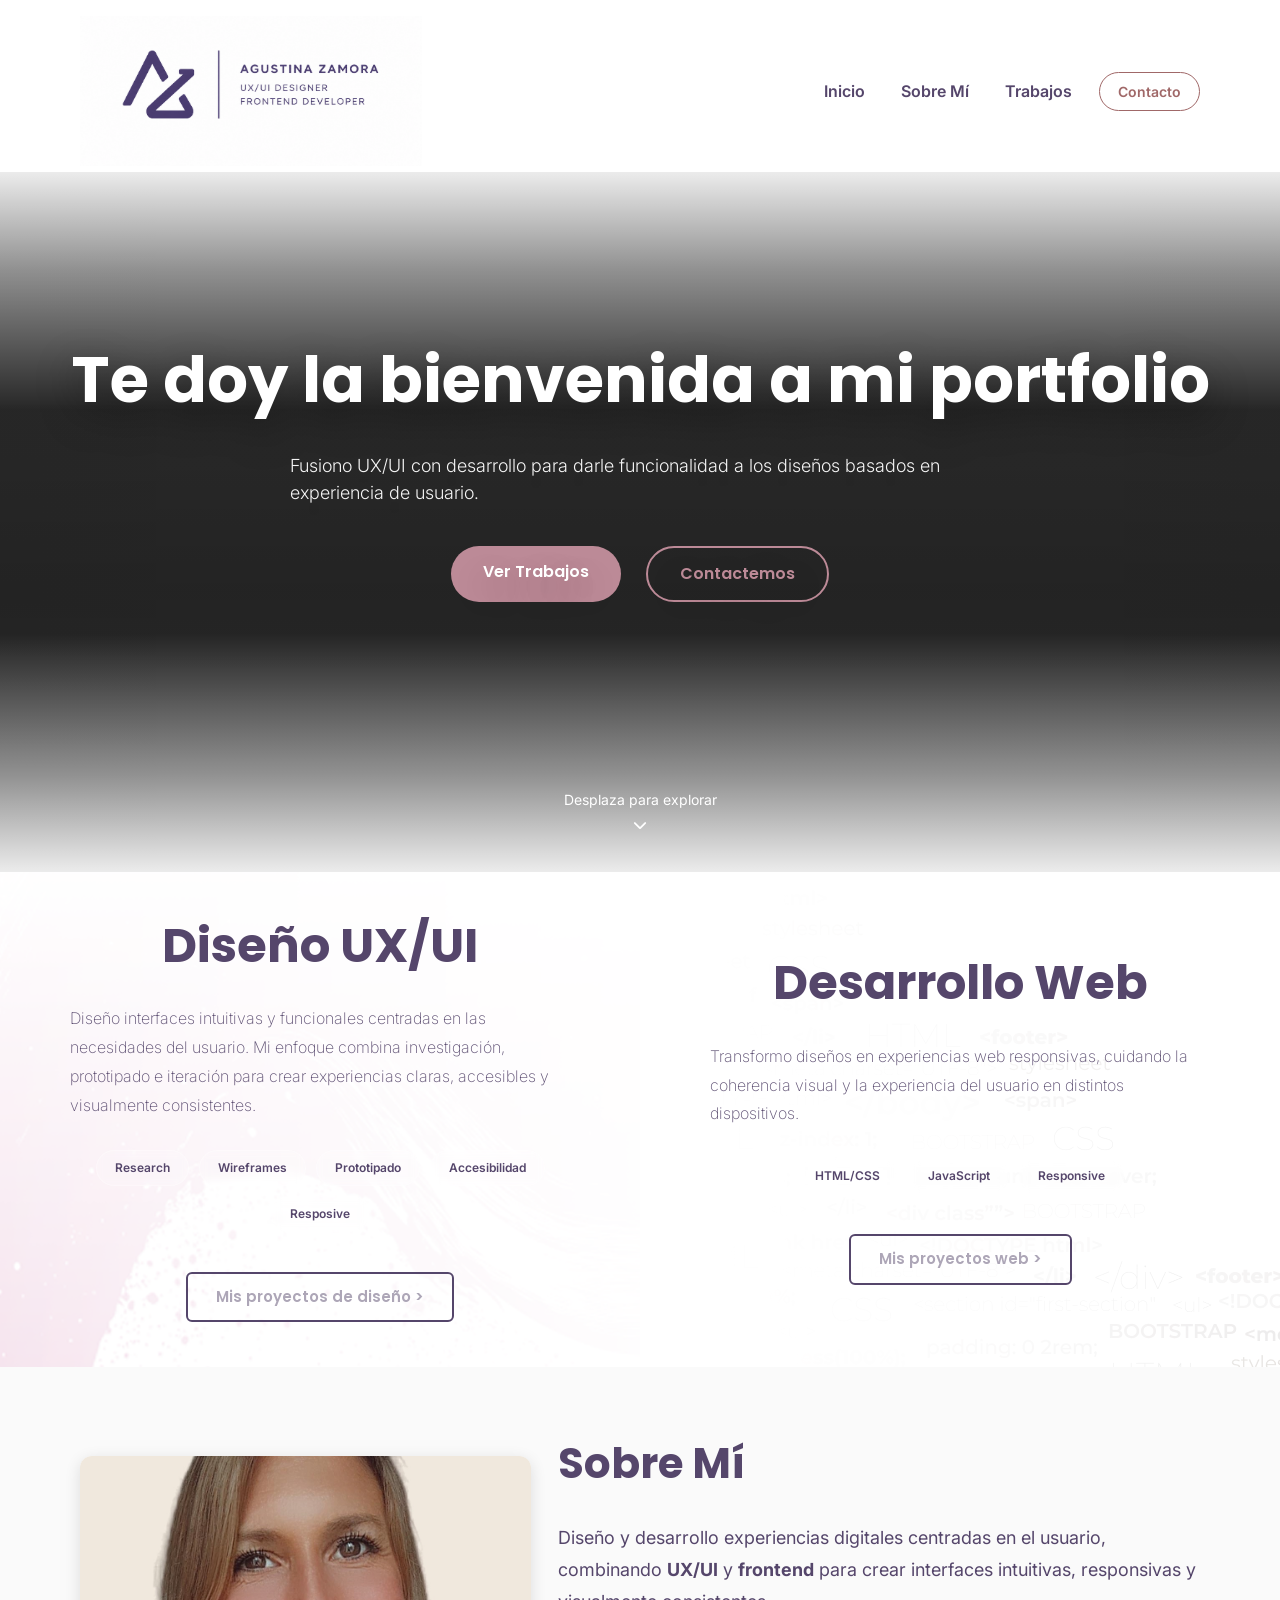
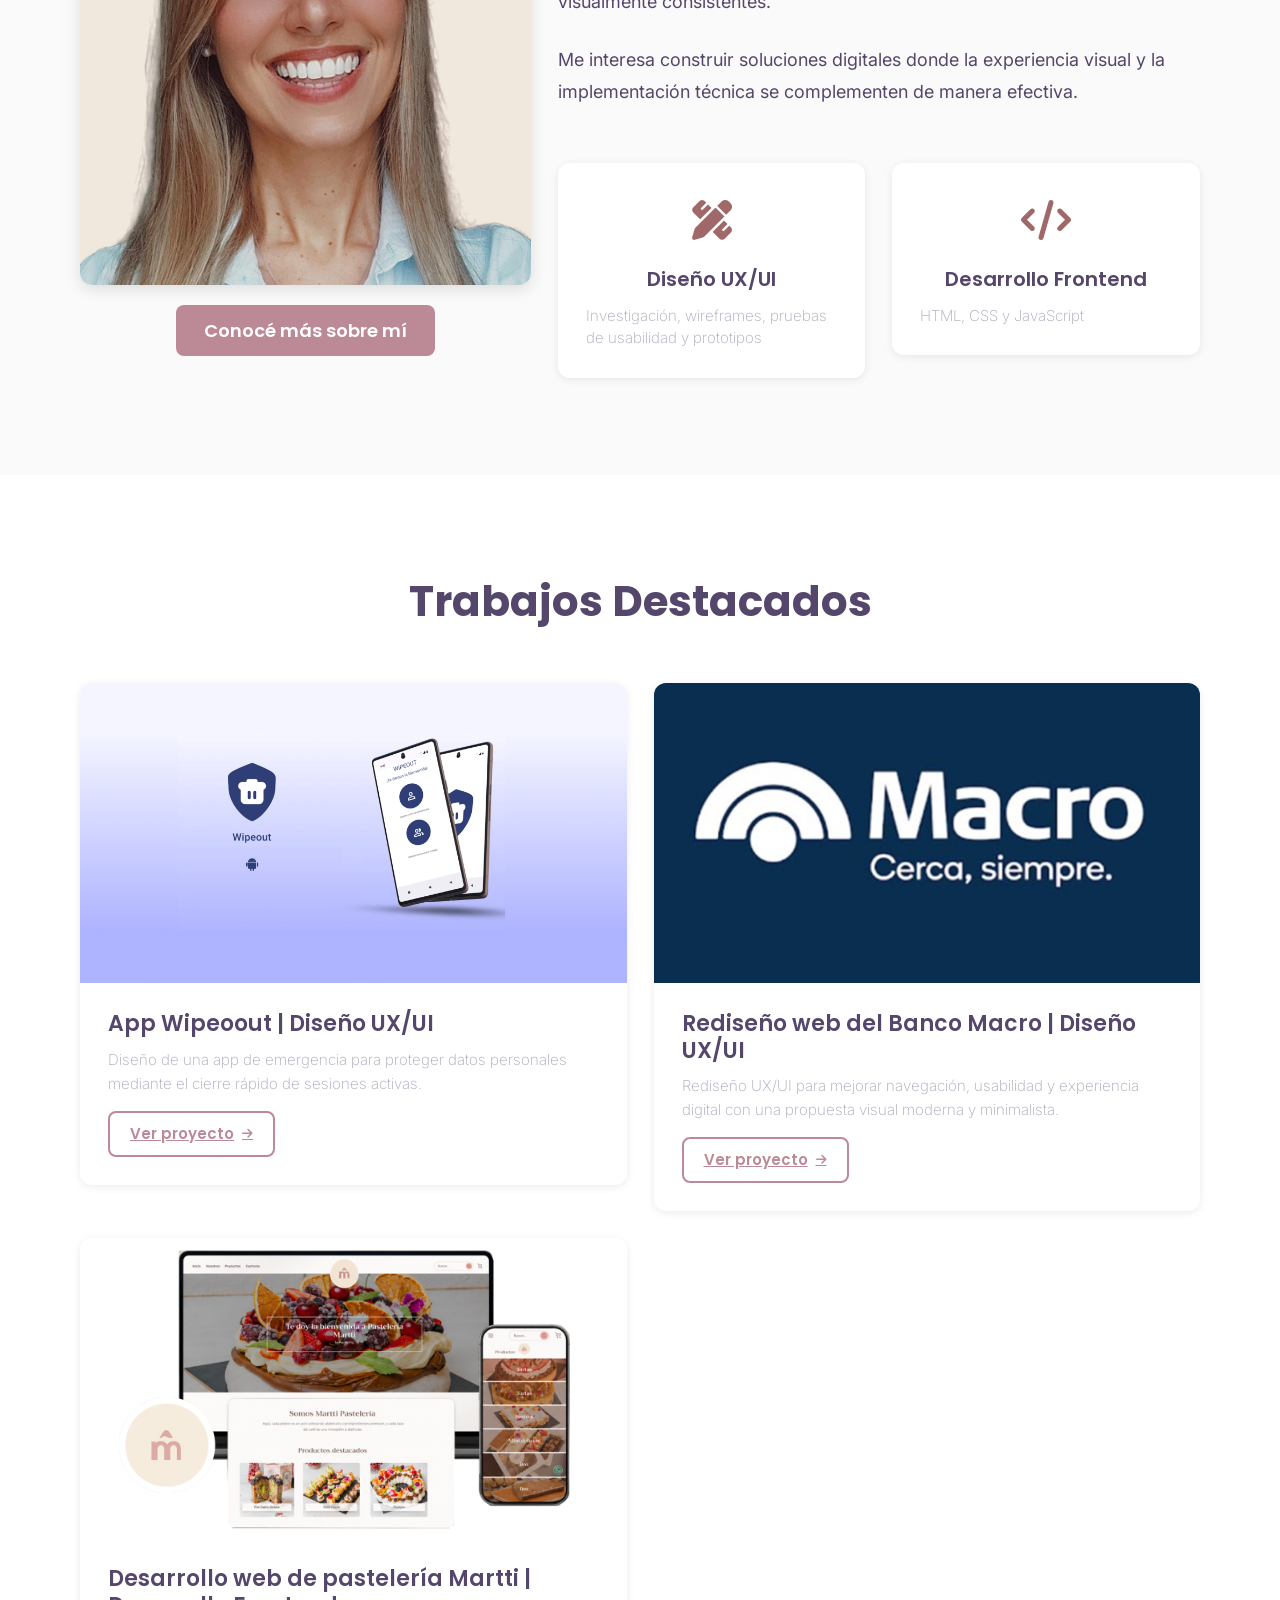
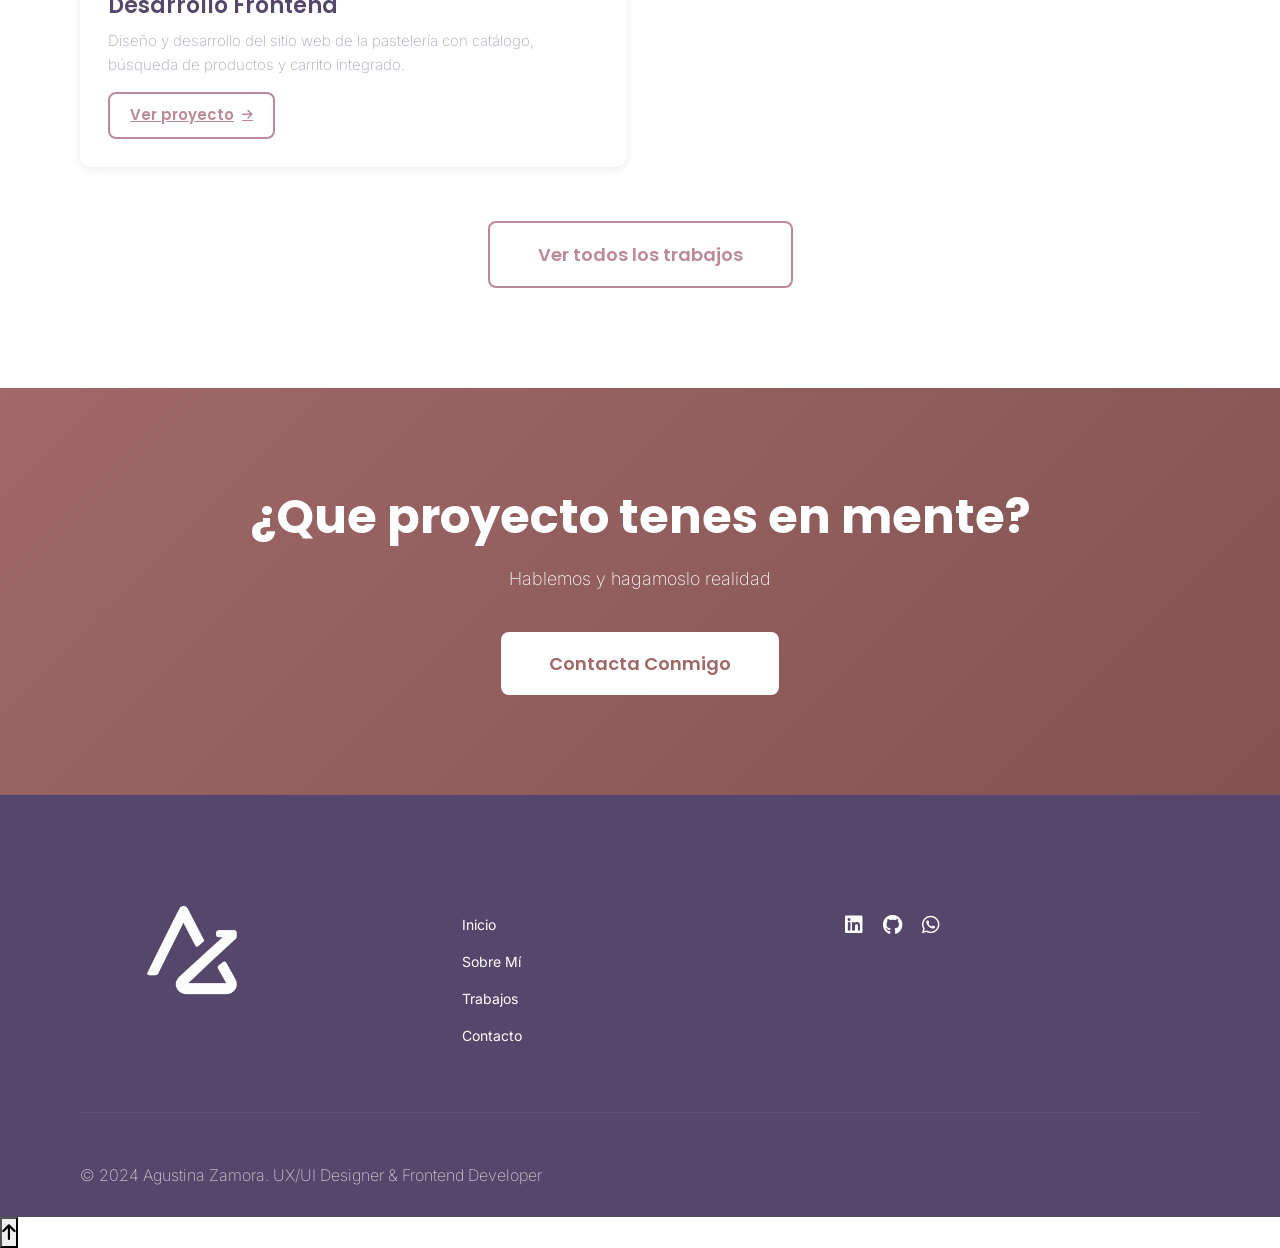
==== commit a8d0171e: "corrección de textos y espacios" ====
--- a/index.html
+++ b/index.html
@@ -71,7 +71,7 @@
 		<div class="hero-container">
 			<!-- Video de fondo -->
 			<div class="hero-video-wrapper">
-				<video autoplay muted loop playsinline class="hero-video">
+				<video autoplay muted loop playsinline class="hero-video" data-playback-rate="0.75">
 					<source src="assets/hero_portfolio.mp4" type="video/mp4">
 					<div class="hero-fallback"></div>
 				</video>
@@ -125,6 +125,8 @@
 						<span class="skill-tag">Resposive</span data-aos="fade-left">
 					</div>
 
+					
+
 					<a href="pages/trabajos.html" class="split-cta">Mis proyectos de diseño ></a>
 				</div>
 			</div>
@@ -147,7 +149,9 @@
 						<span class="skill-tag">Responsive</span>
 					</div>
 
-					<a href="pages/trabajos.html" class="split-cta">Mis proyectos web ></a>
+					
+
+					<a href="pages/trabajos.html?filter=fusion" class="split-cta">Mis proyectos web ></a>
 				</div>
 			</div>
 		</div>
@@ -231,7 +235,8 @@
 							<h3>App Wipeoout | Diseño UX/UI</h3>
 
 							<p>
-								Diseño de una app de emergencia para proteger datos personales mediante el cierre rápido de sesiones
+								Diseño de una app de emergencia para proteger datos personales mediante el cierre rápido
+								de sesiones
 								activas.
 							</p>
 
@@ -275,14 +280,15 @@
 						</div>
 						<div class="work-info">
 							<h3>Desarrollo web de pastelería Martti | Desarrollo Frontend</h3>
-							<p> Diseño y desarrollo del sitio web de la pastelería con catálogo, búsqueda de productos y carrito integrado.</p>
+							<p> Diseño y desarrollo del sitio web de la pastelería con catálogo, búsqueda de productos y
+								carrito integrado.</p>
 							<a href="pages/proyectos/pasteleria-martti.html" class="work-link">Ver proyecto <i
 									class="fas fa-arrow-right"></i></a>
 						</div>
 					</div>
 				</div>
-
-				<!-- Proyecto 4 -->
+<!--Comento para eliminar temporalmente del proyecto
+				Proyecto 4
 				<div class="col-lg-6" data-aos="fade-up" data-aos-delay="400">
 					<div class="work-card">
 						<div class="work-image">
@@ -295,14 +301,15 @@
 						</div>
 						<div class="work-info">
 							<h3>Desarrollo web Lic. Melisa Sarach</h3>
-							<p>Sitio web profesional con servicios, comunidad, integración de redes sociales y organización de caminatas “Tribu en Marcha”.</p>
+							<p>Sitio web profesional con servicios, comunidad, integración de redes sociales y
+								organización de caminatas “Tribu en Marcha”.</p>
 							<a href="./pages/proyectos/sitio-lic-sarach.html" class="work-link">Ver proyecto <i
 									class="fas fa-arrow-right"></i></a>
 						</div>
 					</div>
 				</div>
 			</div>
-
+ -->
 			<!-- CTA a página de trabajos -->
 			<div class="text-center mt-5" data-aos="fade-up">
 				<a href="pages/trabajos.html" class="btn btn-outline-custom btn-lg">Ver todos los trabajos</a>
@@ -324,8 +331,9 @@
 		<div class="container-lg">
 			<div class="row mb-5">
 				<div class="col-md-4 mb-4 mb-md-0">
-					<h3 class="footer-title">Agustina Zamora</h3>
-					<p class="footer-subtitle">Diseño & Desarrollo</p>
+					<a class="navbar-brand" href="index.html">
+						<img src="assets/footer-logo.png" alt="Logo Agustina Zamora" class="logo_navbar">
+					</a>
 				</div>
 				<div class="col-md-4 mb-4 mb-md-0">
 					<h4 class="footer-subtitle-small">Navegación</h4>
@@ -339,13 +347,16 @@
 				<div class="col-md-4">
 					<h4 class="footer-subtitle-small">Sígueme</h4>
 					<div class="social-links">
-						<a href="https://www.linkedin.com/in/agustinaazamora" target="_blank" rel="noopener noreferrer" aria-label="LinkedIn">
+						<a href="https://www.linkedin.com/in/agustinaazamora" target="_blank" rel="noopener noreferrer"
+							aria-label="LinkedIn">
 							<i class="fab fa-linkedin"></i>
 						</a>
-						<a href="https://github.com/AGUSTINAGUSTINA" target="_blank" rel="noopener noreferrer" aria-label="GitHub">
+						<a href="https://github.com/AGUSTINAGUSTINA" target="_blank" rel="noopener noreferrer"
+							aria-label="GitHub">
 							<i class="fab fa-github"></i>
 						</a>
-						<a href="https://wa.me/5493512729694" target="_blank" rel="noopener noreferrer" aria-label="WhatsApp">
+						<a href="https://wa.me/5493512729694" target="_blank" rel="noopener noreferrer"
+							aria-label="WhatsApp">
 							<i class="fab fa-whatsapp"></i>
 						</a>
 					</div>
@@ -377,4 +388,4 @@
 	<script src="js/split-screen.js"></script>
 </body>
 
-</html>+</html>
--- a/css/stylesass.css
+++ b/css/stylesass.css
@@ -278,9 +278,9 @@
   line-height: 1;
 }
 
-/* 🔥 CONTROL REAL DEL LOGO */
+/* LOGO */
 .logo_navbar {
-  height: 80px; /* 🔥 cambiá este valor y ahora SÍ responde */
+  height: 150px;
   width: auto;
   display: block;
 }
@@ -424,7 +424,7 @@
 #roles {
   display: flex;
   width: 100%;
-  height: 100vh;
+  height: 60vh;
   overflow: hidden;
 }
 #roles .role-designer,
@@ -1613,20 +1613,14 @@
 .split-screen-section {
   position: relative;
   width: 100%;
-  min-height: 100vh;
   overflow: hidden;
   background: white;
-}
-@media (max-width: 575px) {
-  .split-screen-section {
-    min-height: auto;
-  }
 }
 
 .split-container {
   display: grid;
   grid-template-columns: 1fr 1fr;
-  height: 100vh;
+  height: clamp(460px, 55vh, 600px);
 }
 @media (max-width: 575px) {
   .split-container {
@@ -1638,7 +1632,7 @@
 @media (min-width: 576px) and (max-width: 991px) {
   .split-container {
     grid-template-columns: 1fr 1fr;
-    height: 100vh;
+    height: clamp(520px, 65vh, 720px);
   }
 }
 
@@ -1650,12 +1644,7 @@
   display: flex;
   align-items: center;
   justify-content: center;
-  min-height: 50vh;
-}
-@media (min-width: 576px) and (max-width: 991px) {
-  .split-panel {
-    min-height: 100vh;
-  }
+  min-height: 100%;
 }
 .split-panel .split-background {
   position: absolute;
@@ -2273,8 +2262,8 @@
 }
 
 .hero-section {
-  height: 100vh;
-  min-height: 600px;
+  height: 50vh;
+  min-height: 200px;
   position: relative;
   overflow: hidden;
 }
@@ -2292,7 +2281,7 @@
 }
 @media (min-width: 992px) {
   .hero-section {
-    height: 100vh;
+    height: 50vh;
     min-height: 700px;
   }
 }
@@ -2301,7 +2290,6 @@
   inset: 0;
   width: 100%;
   height: 100%;
-  object-fit: cover;
   background: #0b0b0b;
 }
 .hero-section .hero-video-wrapper .hero-video {
@@ -2313,7 +2301,7 @@
 .hero-section .hero-video-wrapper .hero-overlay {
   position: absolute;
   inset: 0;
-  background: linear-gradient(90deg, rgba(0, 0, 0, 0.42) 0%, rgba(0, 0, 0, 0.1) 22%, rgba(0, 0, 0, 0.1) 78%, rgba(0, 0, 0, 0.42) 100%), linear-gradient(180deg, rgba(0, 0, 0, 0.08) 0%, rgba(0, 0, 0, 0.58) 52%, rgba(0, 0, 0, 0.1) 100%), radial-gradient(ellipse at 50% 50%, rgba(0, 0, 0, 0.1) 0%, rgba(0, 0, 0, 0.55) 70%, rgba(0, 0, 0, 0.65) 100%);
+  background: linear-gradient(90deg, rgba(0, 0, 0, 0.42) 0%, rgba(0, 0, 0, 0.2) 40%, rgba(0, 0, 0, 0.15) 60%, rgba(0, 0, 0, 0.1) 78%, rgba(0, 0, 0, 0.2) 80%, rgba(0, 0, 0, 0.42) 100%), linear-gradient(180deg, rgba(0, 0, 0, 0.08) 0%, rgba(0, 0, 0, 0.58) 52%, rgba(0, 0, 0, 0.1) 100%), radial-gradient(ellipse at 50% 50%, rgba(0, 0, 0, 0.1) 0%, rgba(0, 0, 0, 0.55) 50%, rgba(0, 0, 0, 0.55) 70%, rgba(0, 0, 0, 0.65) 100%);
   mix-blend-mode: multiply;
   opacity: 0.92;
 }
@@ -2328,6 +2316,7 @@
   text-align: center;
   color: white;
   padding: 20px;
+  margin-top: 70px;
   justify-content: center;
   transform: translateY(-2%);
   text-shadow: 0 14px 40px rgba(0, 0, 0, 0.45);
@@ -2382,6 +2371,7 @@
   margin-bottom: 30px;
   max-width: 500px;
   opacity: 0.95;
+  text-shadow: 0 14px 40px rgba(0, 0, 0, 0.45);
 }
 @media (min-width: 320px) and (max-width: 480px) {
   .hero-section .hero-content .hero-subtitle {
@@ -2484,17 +2474,17 @@
 }
 
 .about-section {
-  padding: 60px 20px;
+  padding: 50px 20px;
   background: #fafafa;
 }
 @media (min-width: 576px) and (max-width: 991px) {
   .about-section {
-    padding: 80px 40px;
+    padding: 70px 40px;
   }
 }
 @media (min-width: 992px) {
   .about-section {
-    padding: 100px 0;
+    padding: 70px 0;
   }
 }
 .about-section .section-title {
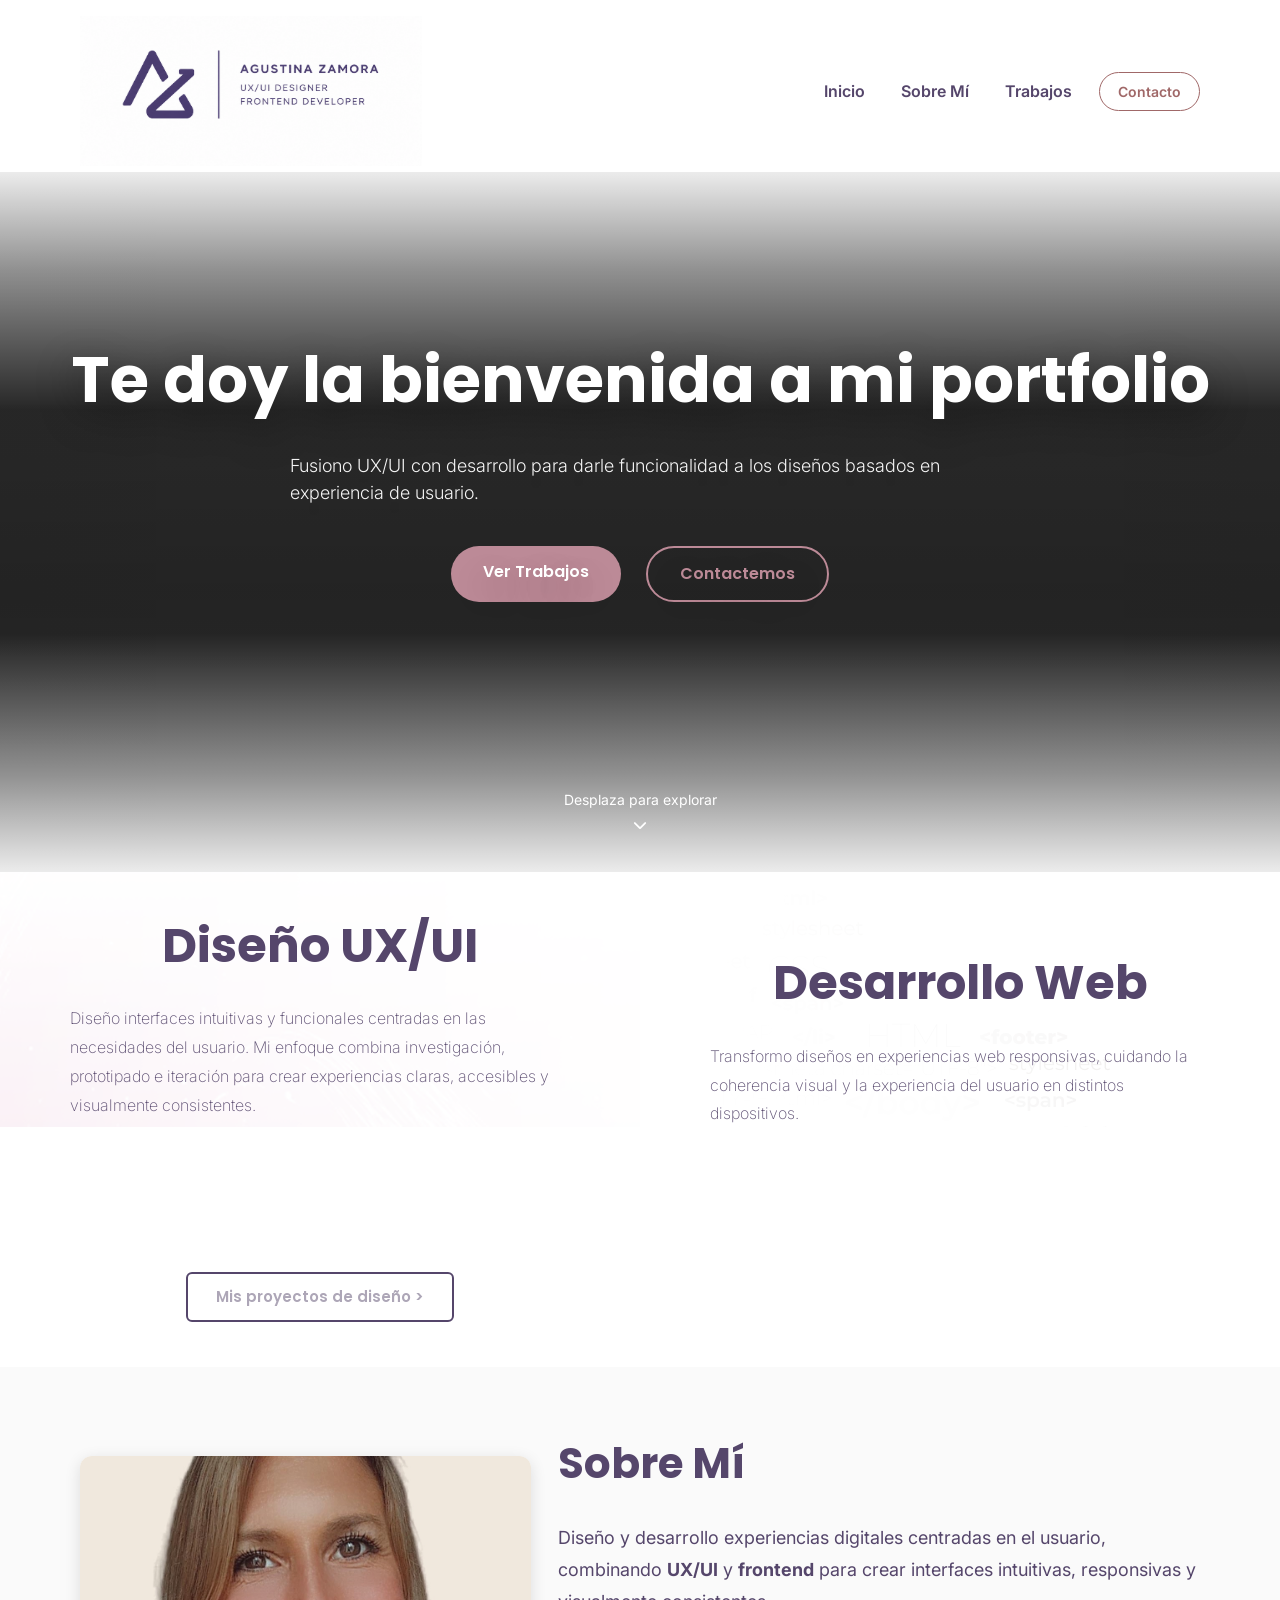
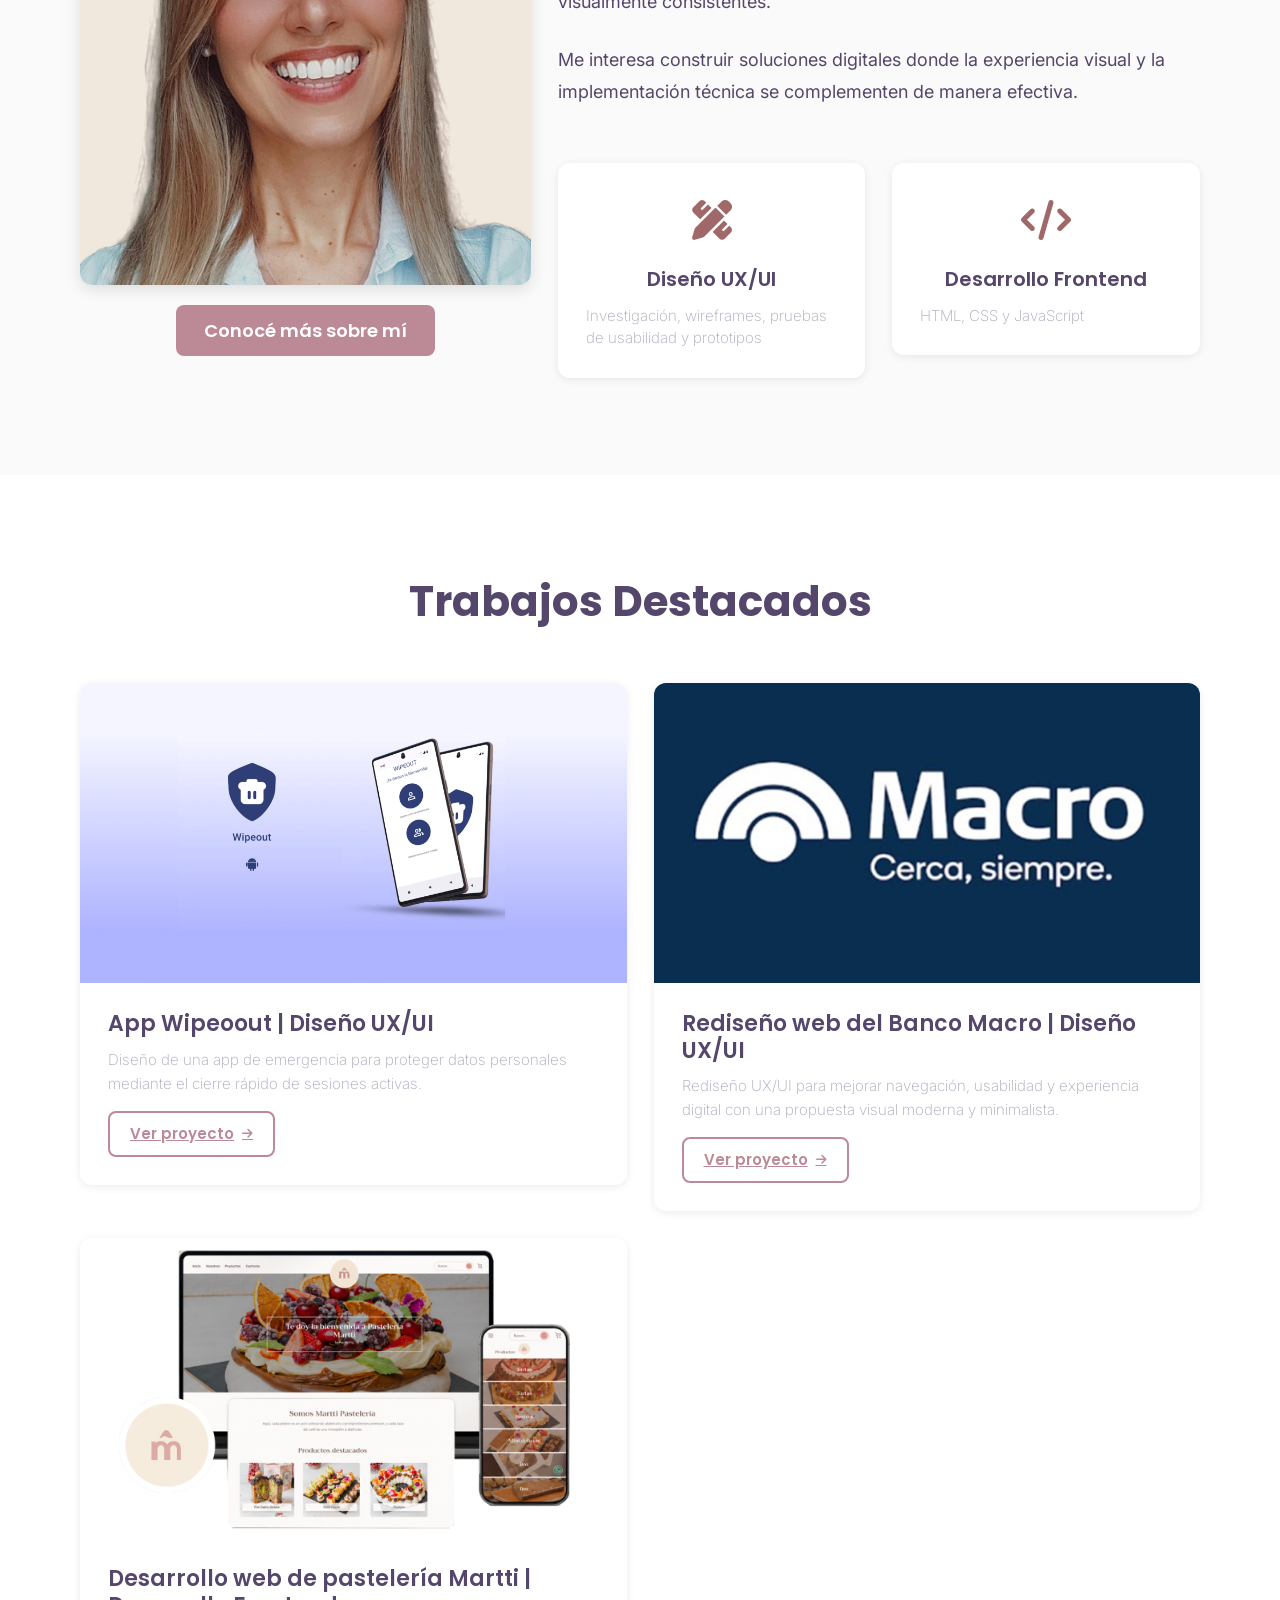
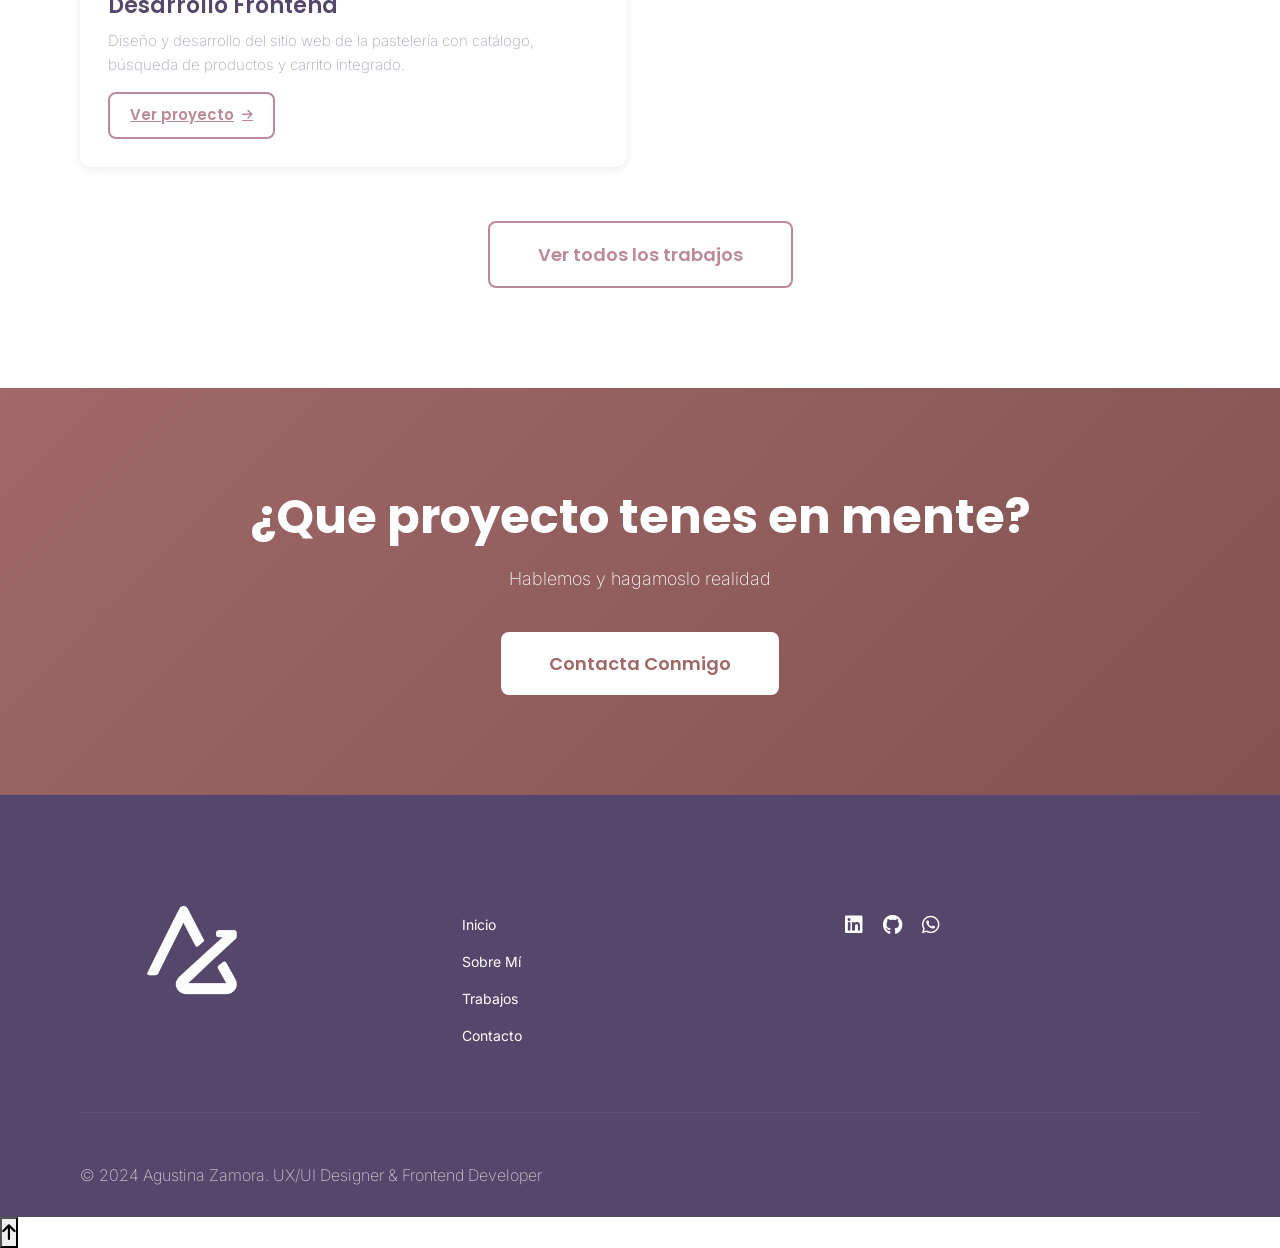
==== commit 2fbcd41b: "correción de rutas" ====
--- a/index.html
+++ b/index.html
@@ -49,13 +49,13 @@
 			<div class="collapse navbar-collapse" id="navbarNav">
 				<ul class="navbar-nav ms-auto align-items-center gap-3">
 					<li class="nav-item">
-						<a class="nav-link" href="#inicio">Inicio</a>
+						<a class="nav-link" href="index.html">Inicio</a>
 					</li>
 					<li class="nav-item">
 						<a class="nav-link" href="./pages/sobre-mi.html">Sobre Mí</a>
 					</li>
 					<li class="nav-item">
-						<a class="nav-link" href="#trabajos">Trabajos</a>
+						<a class="nav-link" href="./pages/trabajos.html">Trabajos</a>
 					</li>
 					<li class="nav-item">
 						<a class="nav-link btn-contact-nav" href="pages/contacto.html">Contacto</a>
@@ -338,10 +338,10 @@
 				<div class="col-md-4 mb-4 mb-md-0">
 					<h4 class="footer-subtitle-small">Navegación</h4>
 					<ul class="footer-links">
-						<li><a href="#inicio">Inicio</a></li>
-						<li><a href="#sobre-mi">Sobre Mí</a></li>
-						<li><a href="#trabajos">Trabajos</a></li>
-						<li><a href="pages/contacto.html">Contacto</a></li>
+						<li><a href="index.html">Inicio</a></li>
+						<li><a href="./pages/sobre-mi.html">Sobre Mí</a></li>
+						<li><a href="./pages/trabajos.html">Trabajos</a></li>
+						<li><a href="./pages/contacto.html">Contacto</a></li>
 					</ul>
 				</div>
 				<div class="col-md-4">
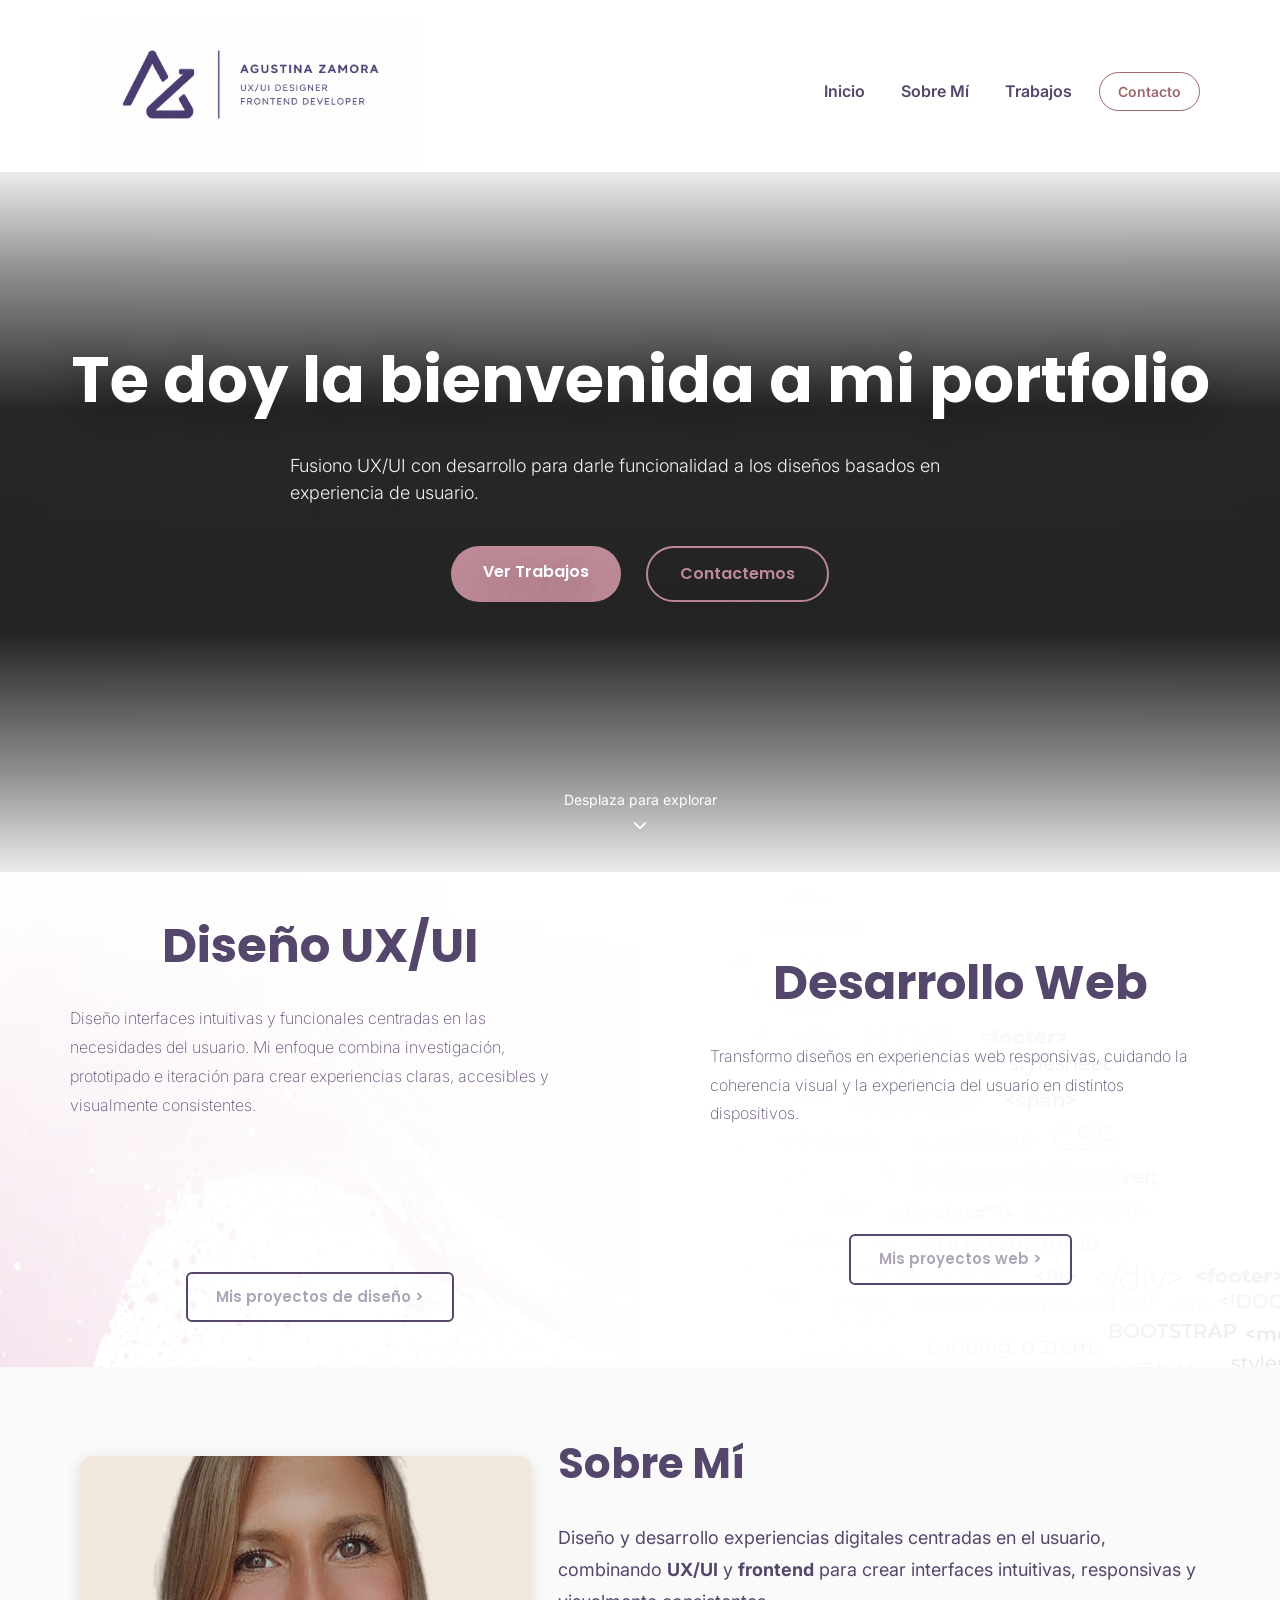
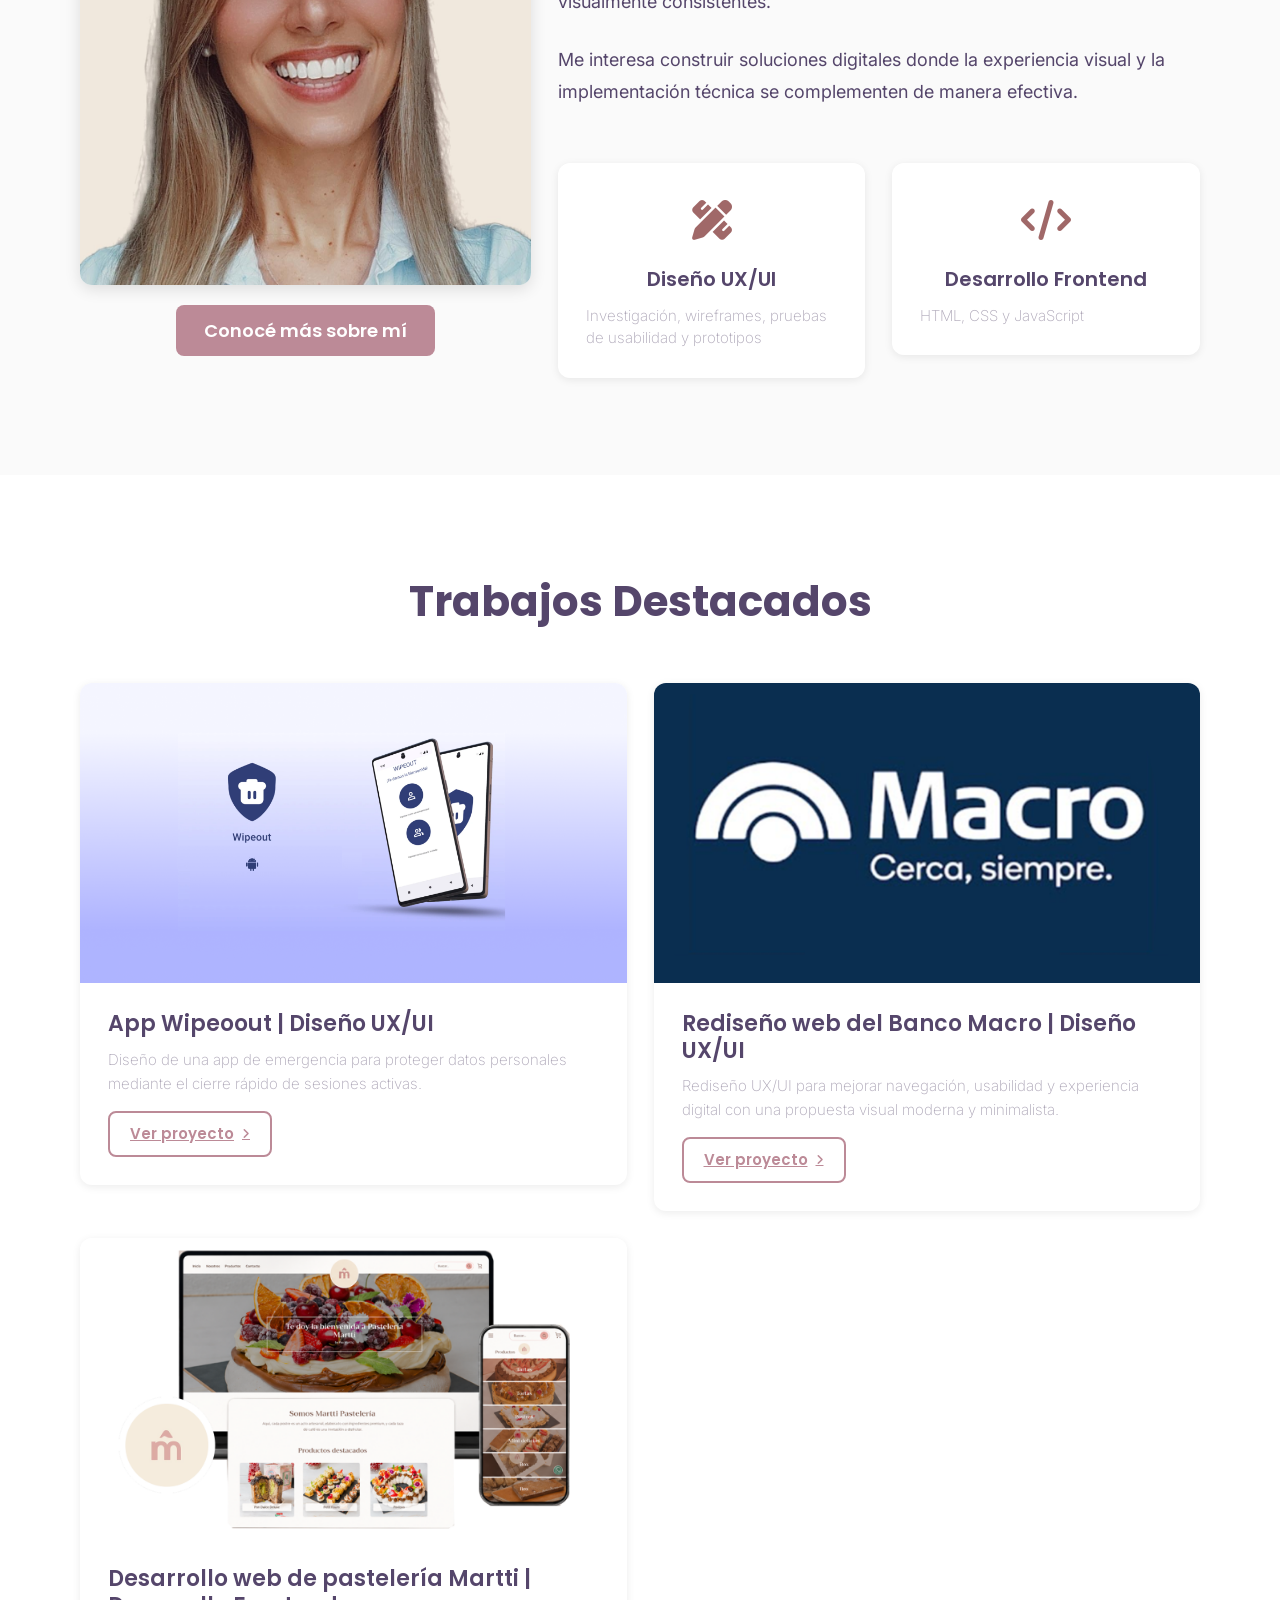
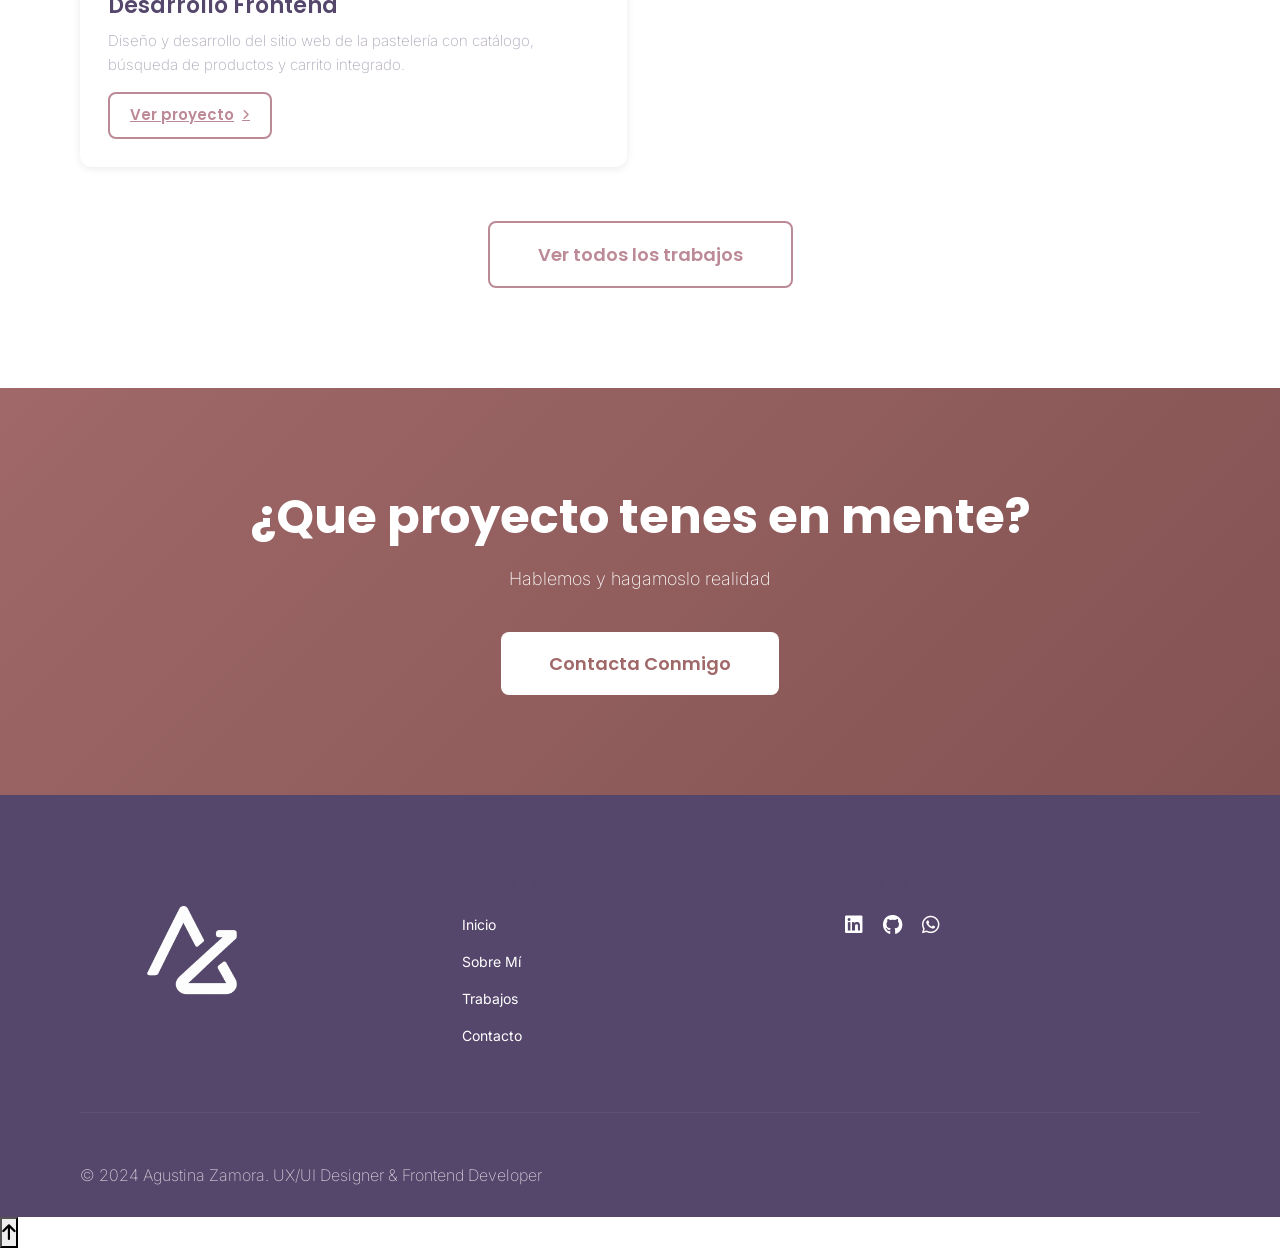
==== commit 1b399afb: "agregado de excel y sql" ====
--- a/index.html
+++ b/index.html
@@ -240,8 +240,7 @@
 								activas.
 							</p>
 
-							<a href="./pages/proyectos/wipeout.html" class="work-link">Ver proyecto <i
-									class="fas fa-arrow-right"></i></a>
+							<a href="./pages/proyectos/wipeout.html" class="work-link">Ver proyecto <i class="fa-solid fa-angle-right"></i></a>
 						</div>
 					</div>
 				</div>
@@ -262,7 +261,7 @@
 							<p>Rediseño UX/UI para mejorar navegación, usabilidad y experiencia digital con una
 								propuesta visual moderna y minimalista.</p>
 							<a href="pages/proyectos/rediseño-macro.html" class="work-link">Ver proyecto <i
-									class="fas fa-arrow-right"></i></a>
+									class="fa-solid fa-angle-right"></i></a>
 						</div>
 					</div>
 				</div>
@@ -283,7 +282,7 @@
 							<p> Diseño y desarrollo del sitio web de la pastelería con catálogo, búsqueda de productos y
 								carrito integrado.</p>
 							<a href="pages/proyectos/pasteleria-martti.html" class="work-link">Ver proyecto <i
-									class="fas fa-arrow-right"></i></a>
+									class="fa-solid fa-angle-right"></i></a>
 						</div>
 					</div>
 				</div>
@@ -304,7 +303,7 @@
 							<p>Sitio web profesional con servicios, comunidad, integración de redes sociales y
 								organización de caminatas “Tribu en Marcha”.</p>
 							<a href="./pages/proyectos/sitio-lic-sarach.html" class="work-link">Ver proyecto <i
-									class="fas fa-arrow-right"></i></a>
+									class="fa-solid fa-angle-right"></i></a>
 						</div>
 					</div>
 				</div>
--- a/css/stylesass.css
+++ b/css/stylesass.css
@@ -748,6 +748,11 @@
   }
 }
 
+.skills-column {
+  display: grid;
+  gap: clamp(18px, 3vw, 34px);
+}
+
 .skills-panel {
   border-radius: 16px;
   background: rgba(255, 255, 255, 0.9);
@@ -774,6 +779,137 @@
   border: 1px solid rgba(173, 166, 183, 0.22);
   background: rgba(250, 250, 250, 0.55);
   transition: transform 0.25s ease, border-color 0.25s ease, background 0.25s ease;
+}
+
+.certificates-grid {
+  display: grid;
+  grid-template-columns: repeat(2, minmax(0, 1fr));
+  gap: 14px;
+}
+@media (max-width: 991px) {
+  .certificates-grid {
+    grid-template-columns: 1fr;
+  }
+}
+
+.certificate-card {
+  display: grid;
+  grid-template-columns: 40px 1fr;
+  gap: 10px 12px;
+  align-items: center;
+  width: 100%;
+  padding: 16px 16px 14px;
+  border-radius: 16px;
+  border: 1px solid rgba(173, 166, 183, 0.28);
+  background: rgba(255, 255, 255, 0.9);
+  box-shadow: 0 12px 26px rgba(0, 0, 0, 0.05);
+  text-align: left;
+  font: inherit;
+  cursor: pointer;
+  transition: transform 0.25s ease, box-shadow 0.25s ease, border-color 0.25s ease;
+}
+.certificate-card:hover {
+  transform: translateY(-3px);
+  box-shadow: 0 18px 40px rgba(0, 0, 0, 0.07);
+  border-color: rgba(160, 104, 104, 0.35);
+}
+
+.certificate-card:focus-visible {
+  outline: 3px solid rgba(160, 104, 104, 0.25);
+  outline-offset: 3px;
+}
+
+.certificate-card__icon {
+  width: 40px;
+  height: 40px;
+  border-radius: 12px;
+  display: grid;
+  place-items: center;
+  background: rgba(160, 104, 104, 0.12);
+  color: #A06868;
+}
+
+.certificate-card__title {
+  font-family: "Poppins", sans-serif;
+  font-weight: 600;
+  font-size: 15px;
+  color: rgba(85, 70, 107, 0.92);
+}
+
+.certificate-card__meta {
+  grid-column: 2;
+  font-family: "Inter", sans-serif;
+  font-size: 12px;
+  color: rgba(85, 70, 107, 0.68);
+}
+
+.certificate-modal {
+  position: fixed;
+  inset: 0;
+  z-index: 9999;
+  display: grid;
+  place-items: center;
+  padding: 18px;
+}
+
+.certificate-modal[hidden] {
+  display: none;
+}
+
+.certificate-modal__backdrop {
+  position: absolute;
+  inset: 0;
+  background: rgba(0, 0, 0, 0.62);
+  backdrop-filter: blur(2px);
+}
+
+.certificate-modal__dialog {
+  position: relative;
+  width: min(980px, 94vw);
+  max-height: 90vh;
+  overflow: auto;
+  border-radius: 18px;
+  background: #ffffff;
+  border: 1px solid rgba(173, 166, 183, 0.35);
+  box-shadow: 0 26px 70px rgba(0, 0, 0, 0.25);
+  padding: 16px;
+}
+
+.certificate-modal__title {
+  font-family: "Poppins", sans-serif;
+  font-weight: 600;
+  font-size: 16px;
+  margin: 6px 44px 14px 6px;
+}
+
+.certificate-modal__image {
+  width: 100%;
+  height: auto;
+  display: block;
+  border-radius: 12px;
+  border: 1px solid rgba(173, 166, 183, 0.25);
+  background: #fff;
+}
+
+.certificate-modal__close {
+  position: absolute;
+  top: 10px;
+  right: 10px;
+  width: 36px;
+  height: 36px;
+  border-radius: 10px;
+  border: 1px solid rgba(173, 166, 183, 0.35);
+  background: rgba(255, 255, 255, 0.95);
+  color: #55466B;
+  font-size: 20px;
+  line-height: 1;
+  display: grid;
+  place-items: center;
+  cursor: pointer;
+}
+
+body.certificate-modal-open {
+  overflow: hidden;
 }
 
 .skill-meter:hover {
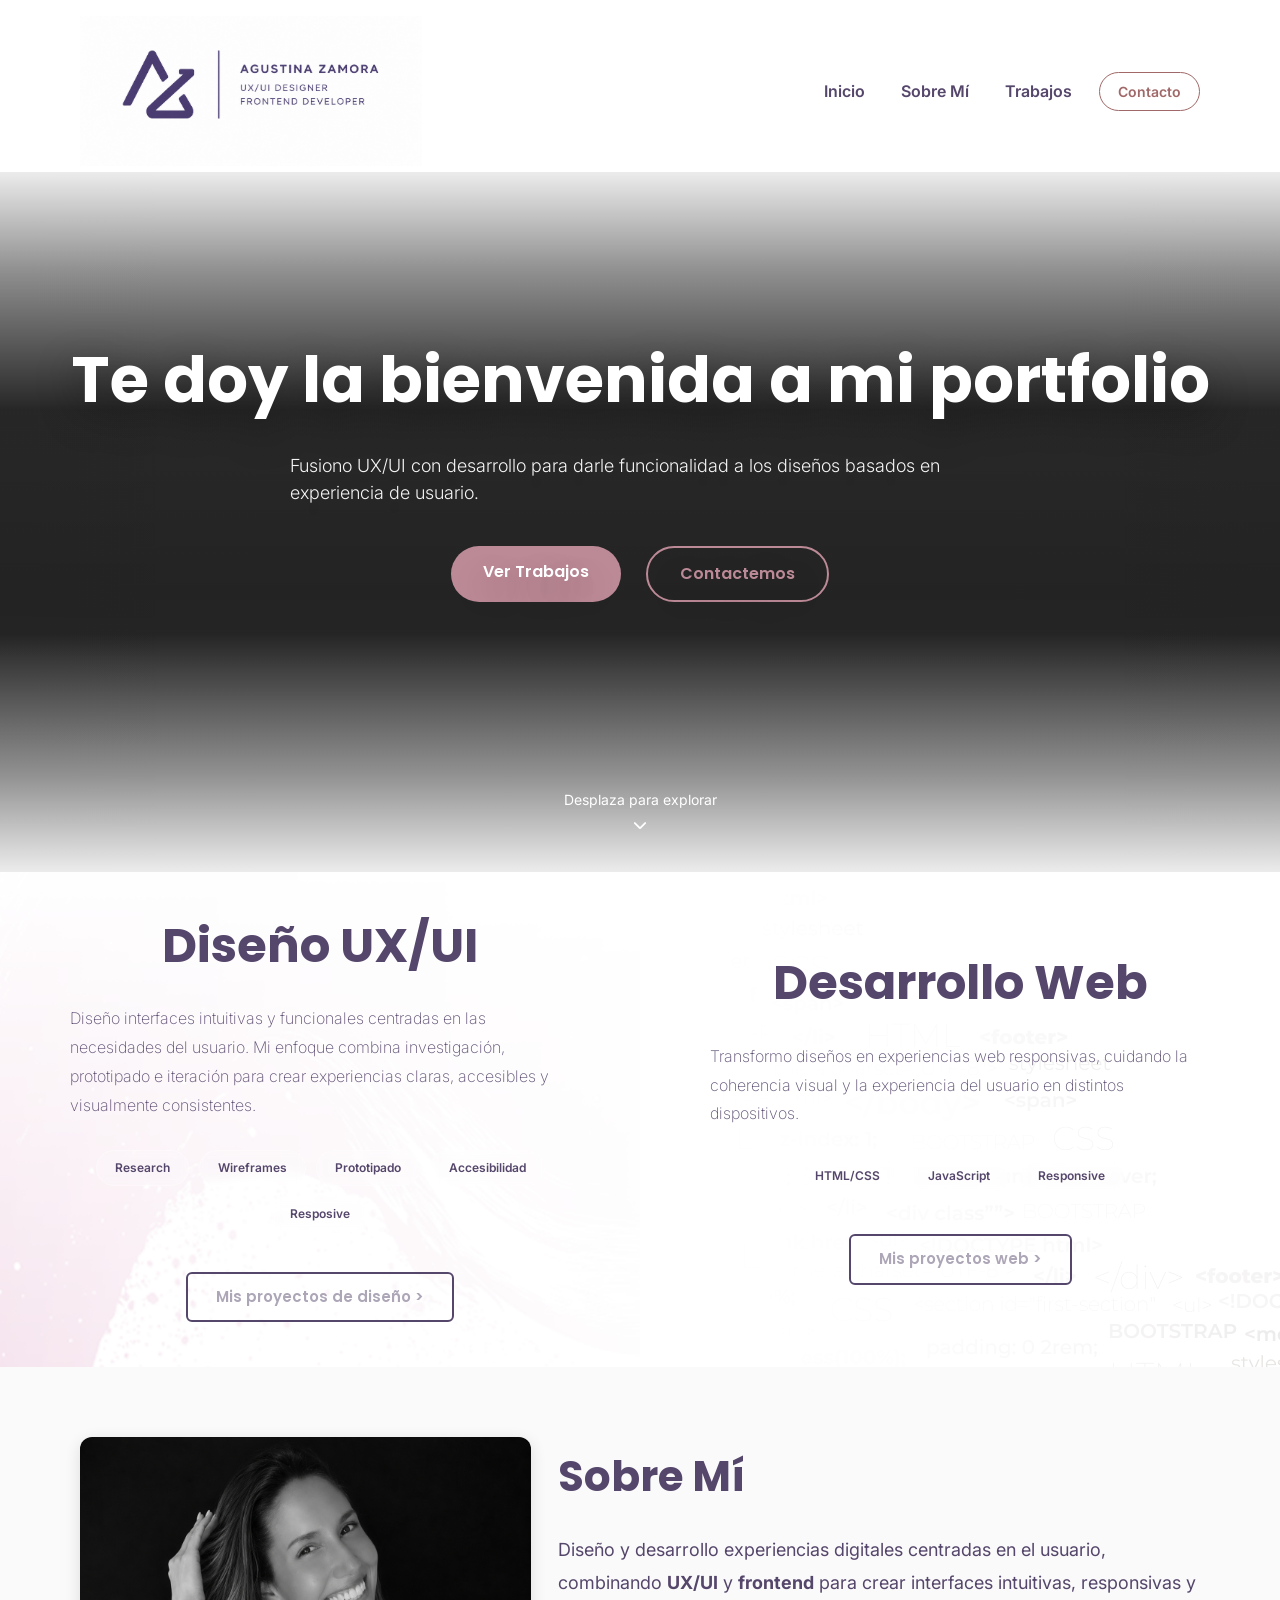
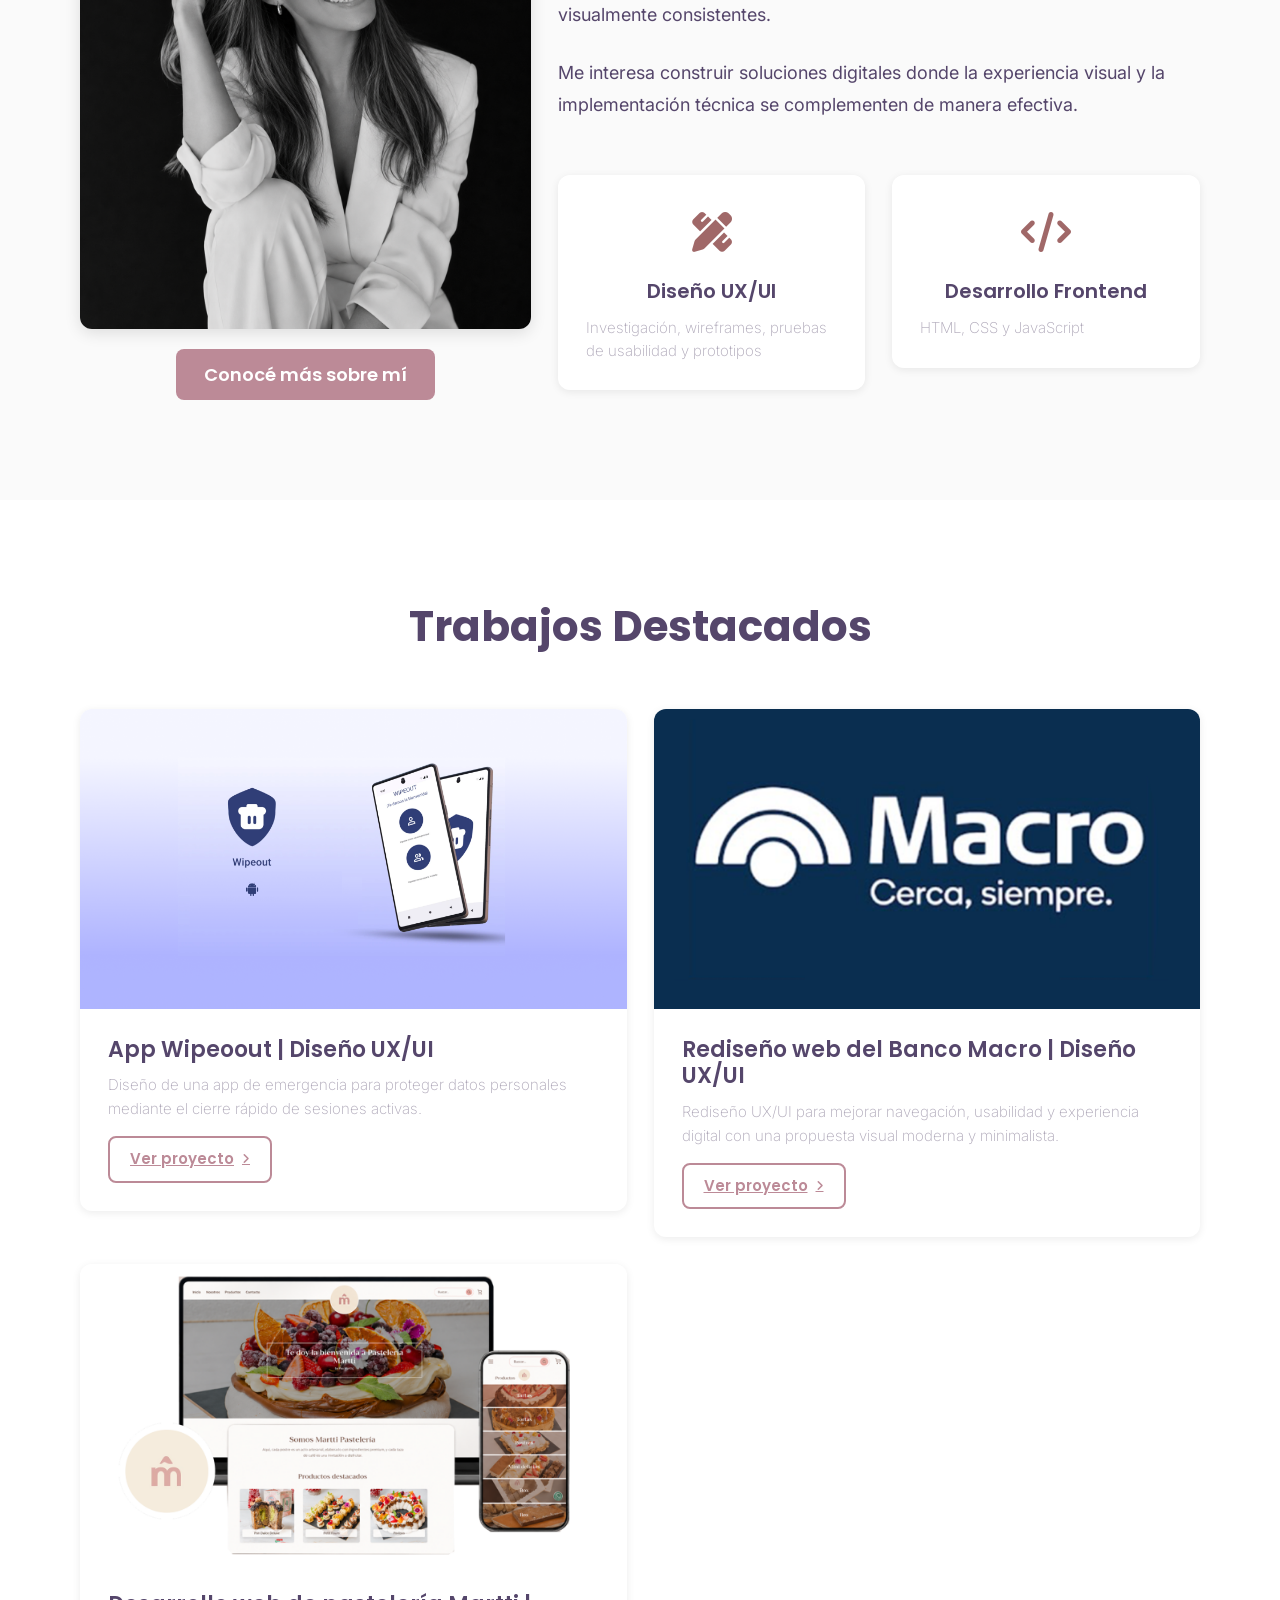
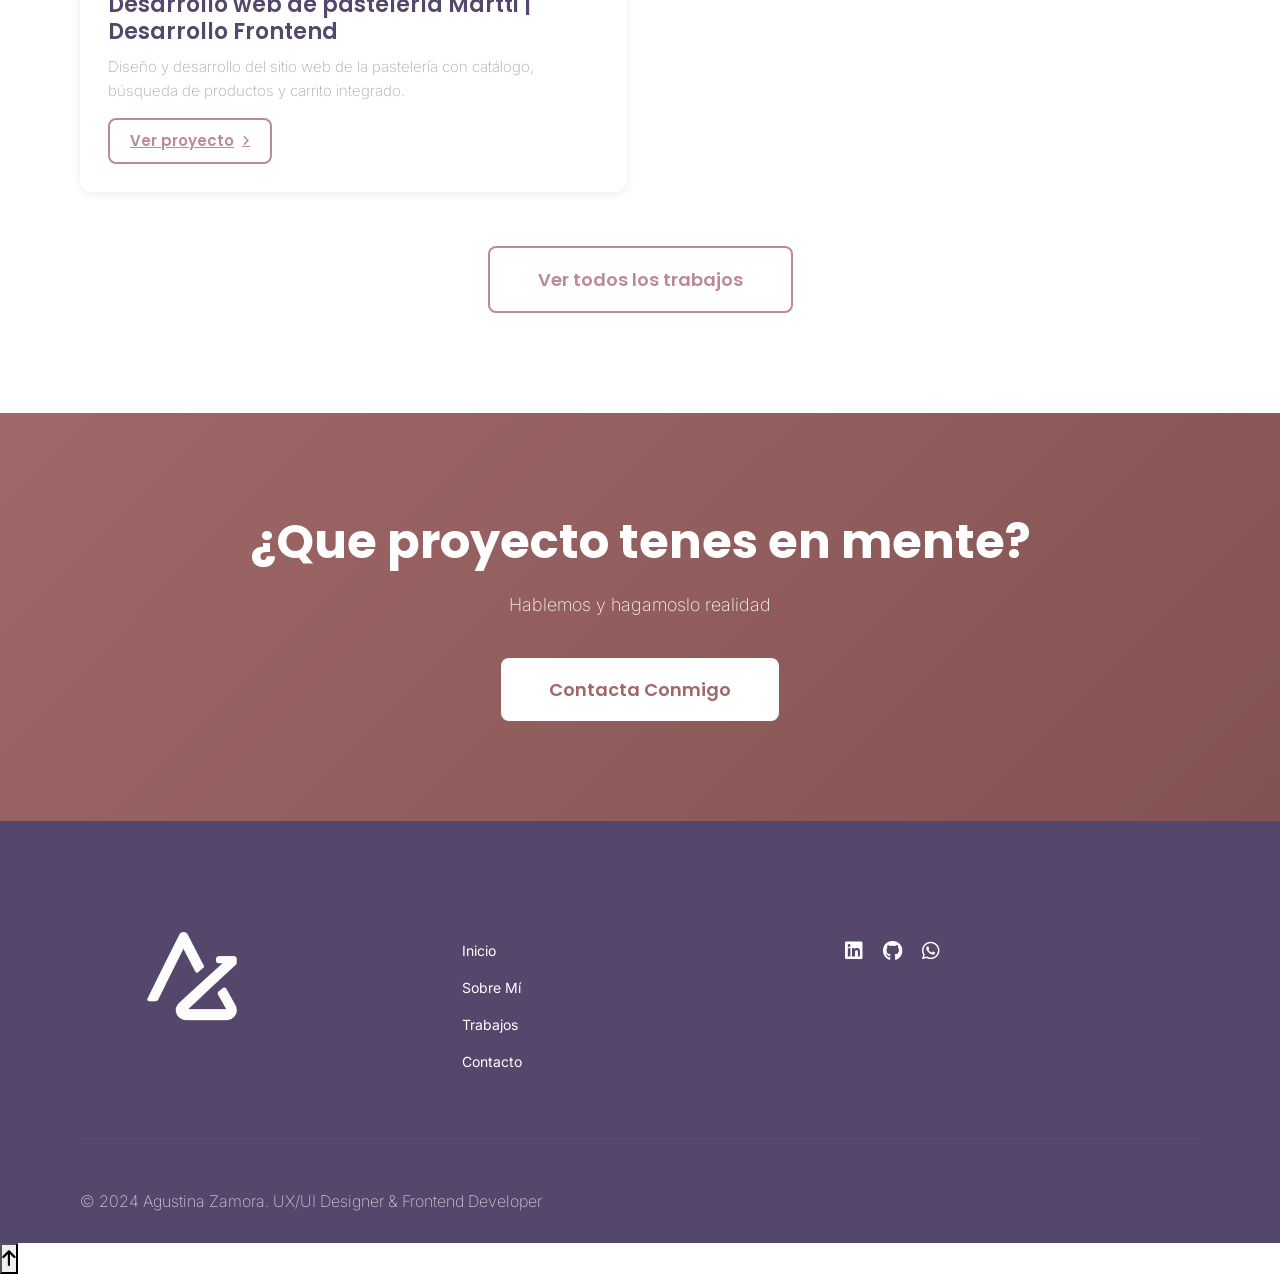
==== commit 4bf25b58: "agregado de excel a sobre mi" ====
--- a/index.html
+++ b/index.html
@@ -164,7 +164,7 @@
 				<!-- Imagen -->
 				<div class="col-lg-5" data-aos="fade-right">
 					<div class="about-image">
-						<img src="assets/foto-perfil.jpg" alt="Agustina Zamora" class="img-fluid">
+						<img src="assets/perfil-1.png" alt="Agustina Zamora" class="img-fluid">
 						<a href="pages/sobre-mi.html" class="btn btn-primary-custom">Conocé más sobre mí</a>
 					</div>
 				</div>
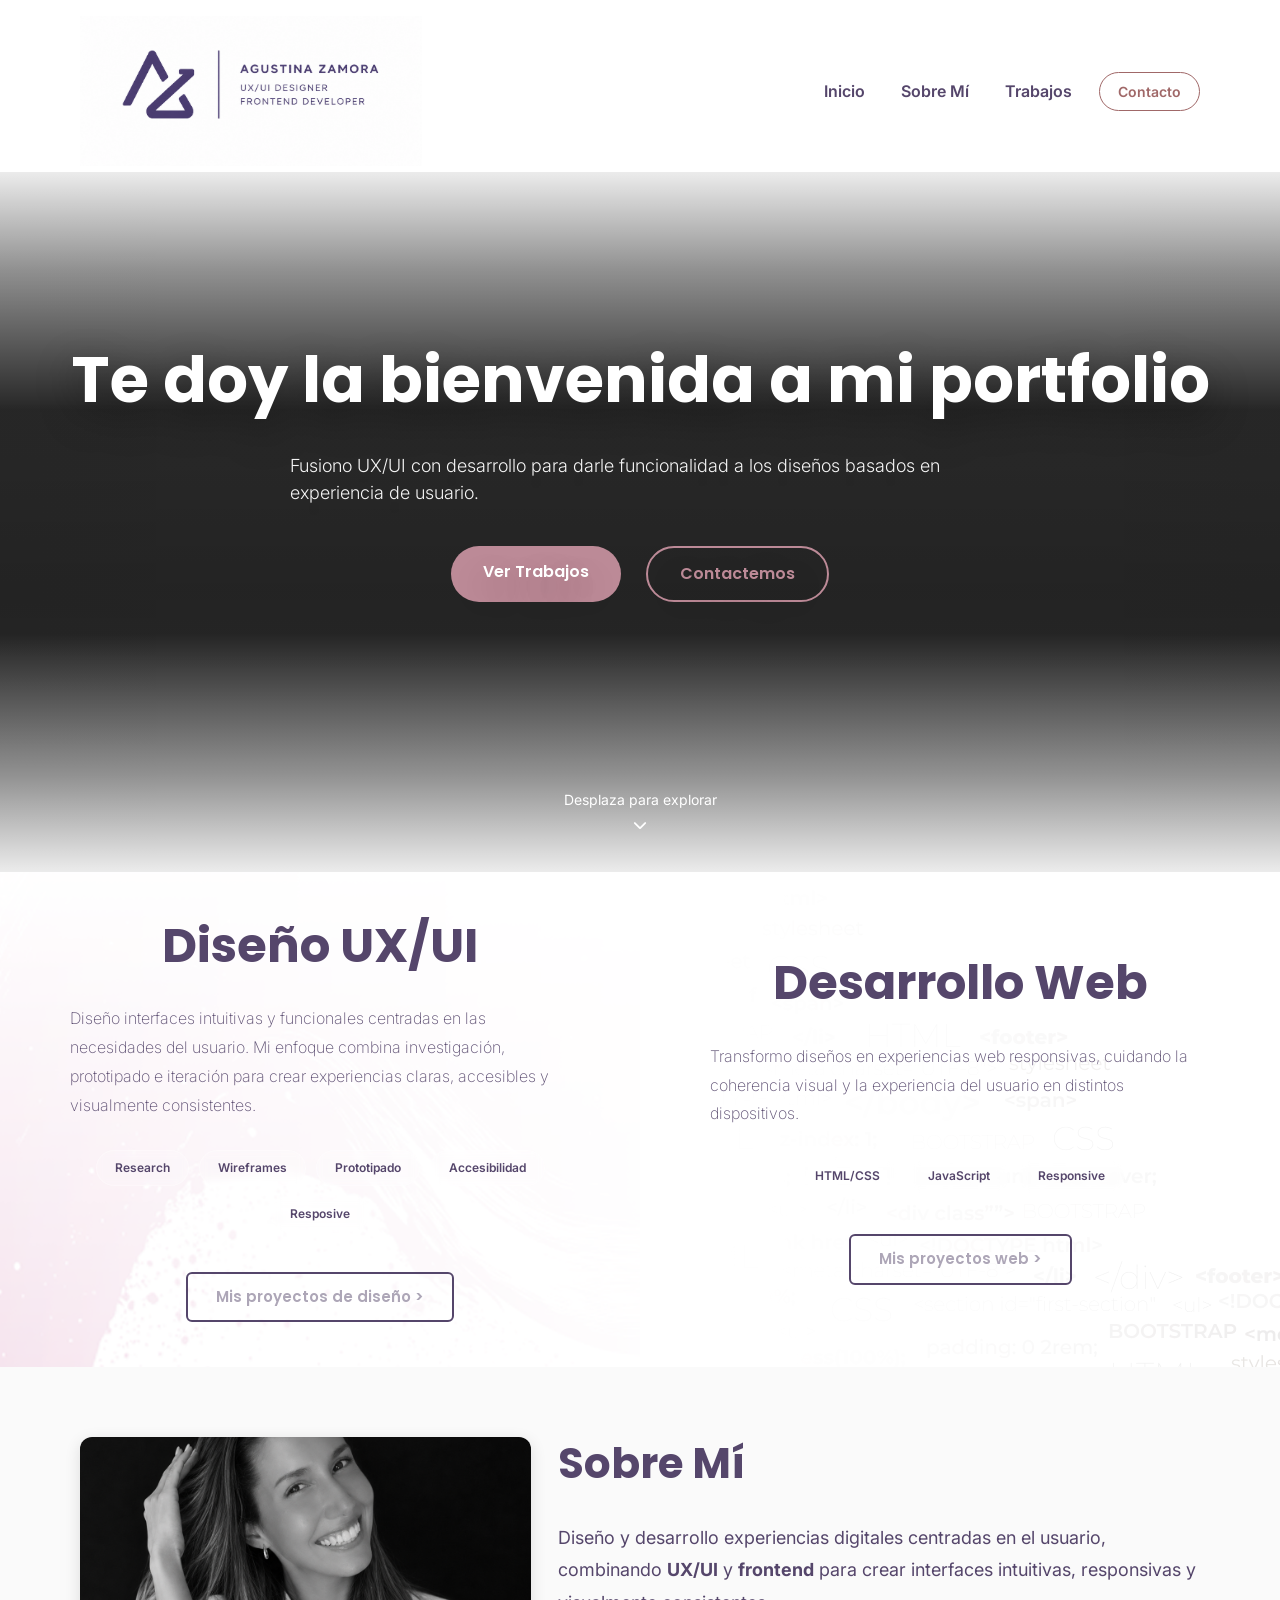
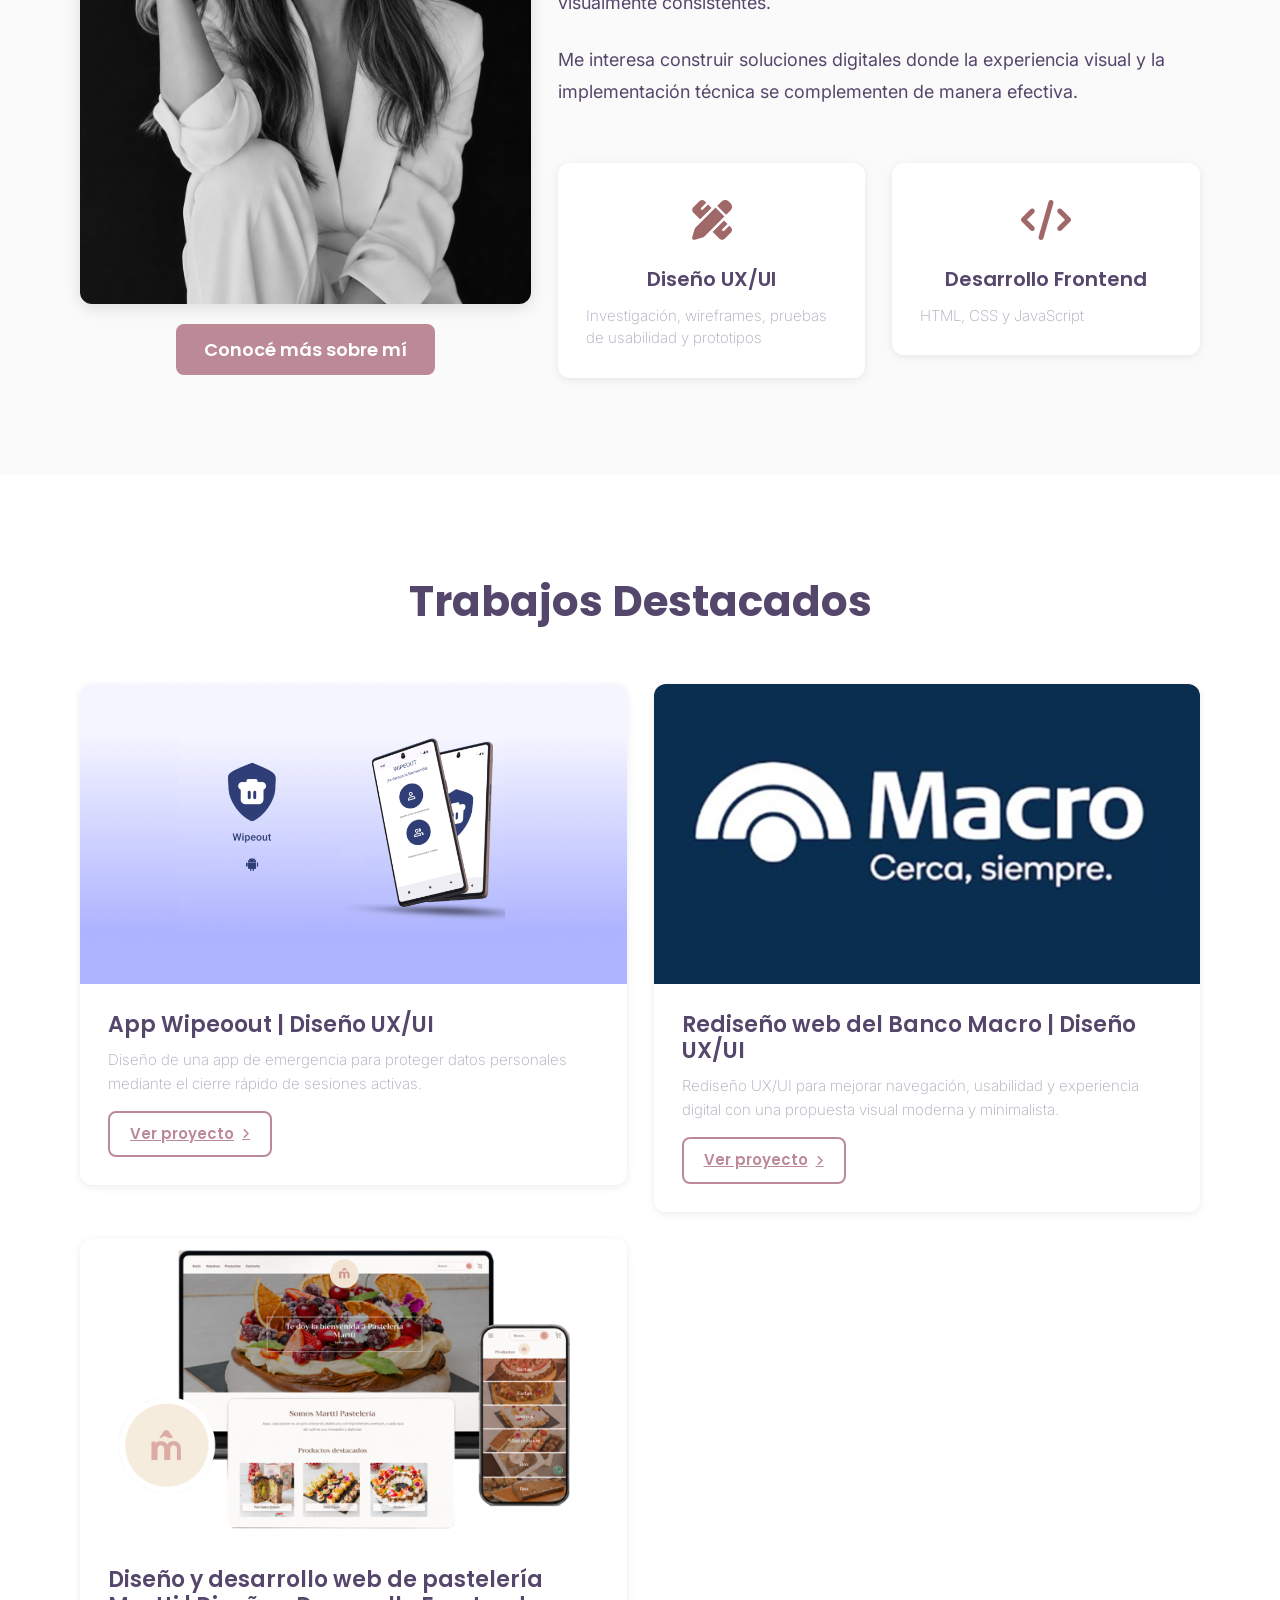
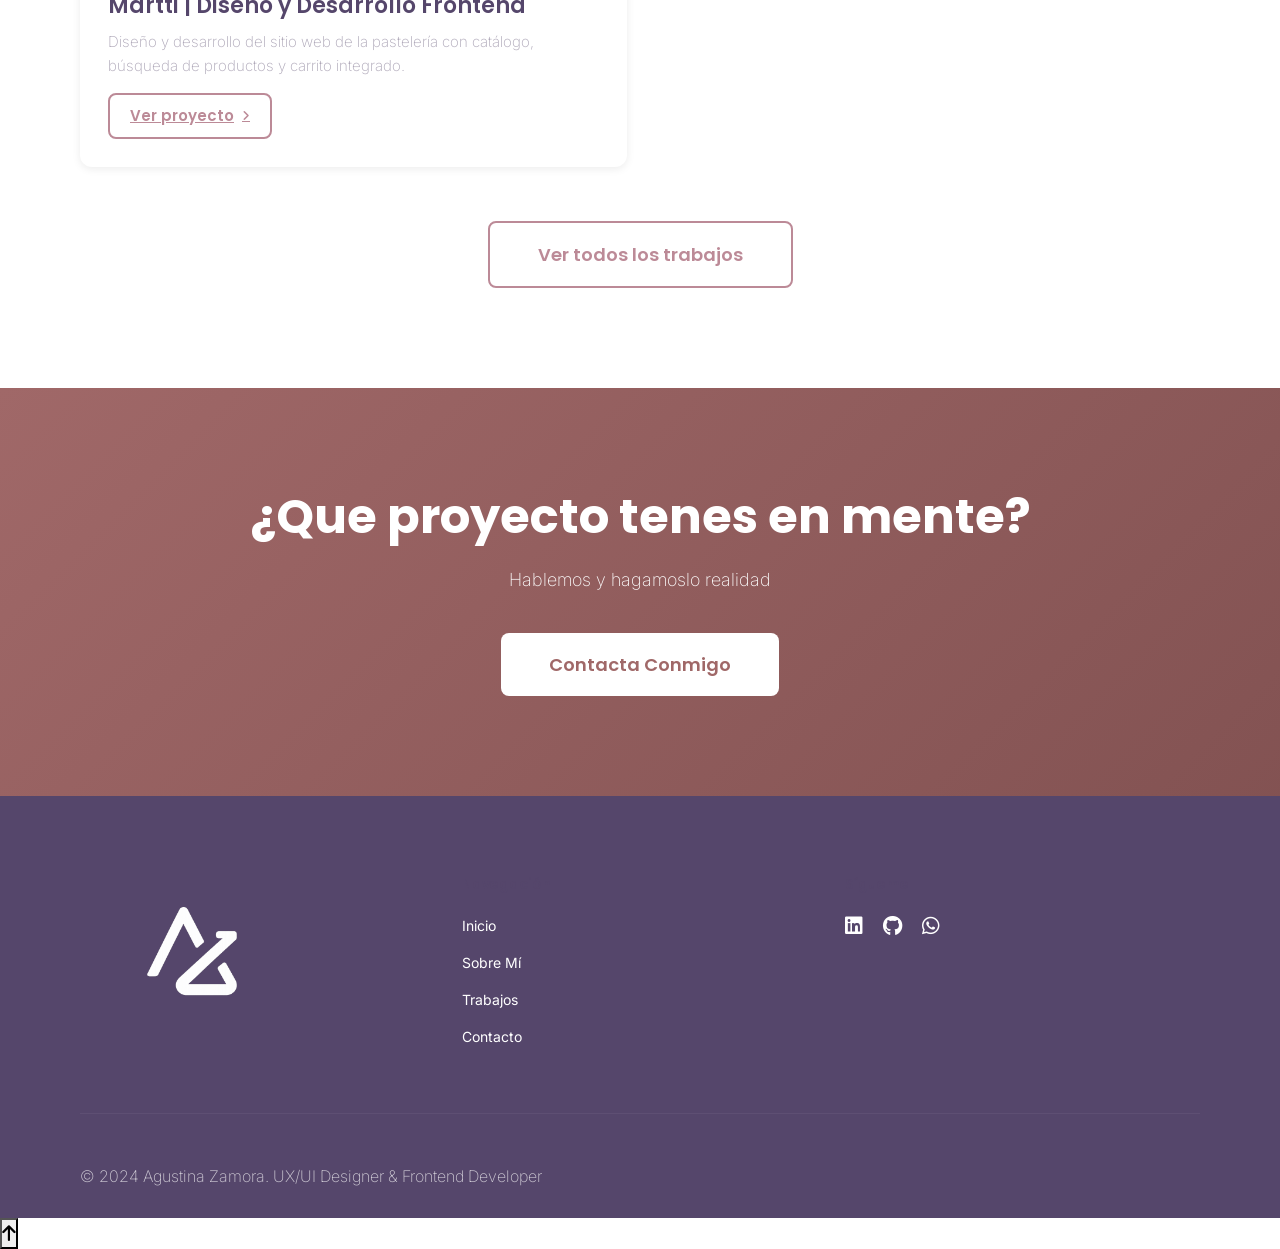
==== commit 1945348b: "corracion tecto pasteleria martti" ====
--- a/index.html
+++ b/index.html
@@ -273,12 +273,12 @@
 							<img src="assets/proyectos/proyecto-pasteleria.png" alt="Proyecto 3">
 							<div class="work-overlay">
 								<div class="overlay-content">
-									<span class="work-category">Desarrollo Frontend</span>
+									<span class="work-category"> Diseño web y Desarrollo Frontend</span>
 								</div>
 							</div>
 						</div>
 						<div class="work-info">
-							<h3>Desarrollo web de pastelería Martti | Desarrollo Frontend</h3>
+							<h3>Diseño y desarrollo web de pastelería Martti | Diseño y Desarrollo Frontend</h3>
 							<p> Diseño y desarrollo del sitio web de la pastelería con catálogo, búsqueda de productos y
 								carrito integrado.</p>
 							<a href="pages/proyectos/pasteleria-martti.html" class="work-link">Ver proyecto <i
--- a/css/stylesass.css
+++ b/css/stylesass.css
@@ -1672,20 +1672,30 @@
 /* ================= DECISIONES DE DISEÑO ================= */
 .case-decisions {
   margin-top: 30px;
-  max-width: 900px;
-  margin-left: 50px;
-  margin-right: auto;
-  padding: 0 24px;
+  width: 100%;
+  padding: 0 clamp(24px, 5vw, 80px);
   margin-bottom: 50px;
 }
 .case-decisions h2 {
   margin-bottom: 16px;
 }
-.case-decisions p {
+.case-decisions > p {
   max-width: 600px;
   margin-bottom: 32px;
   color: #555;
   line-height: 1.6;
+}
+.case-decisions__action {
+  display: flex;
+  justify-content: center;
+  margin-top: 40px;
+}
+.case-cta--design-system {
+  min-height: 60px;
+  padding: 16px 24px;
+  border-radius: 999px;
+  font-size: 15px;
+  box-shadow: 0 18px 50px rgba(85, 70, 107, 0.18);
 }
 
 /* ================= LISTA ================= */
@@ -1693,15 +1703,15 @@
   list-style: none;
   padding: 0;
   margin: 0;
-  display: flex;
-  flex-direction: column;
-  gap: 24px;
+  display: grid;
+  grid-template-columns: repeat(2, minmax(0, 1fr));
+  gap: 40px clamp(32px, 5vw, 80px);
 }
 
 /* ================= ITEM ================= */
 .decision-item {
   display: flex;
-  align-items: center;
+  align-items: flex-start;
   gap: 16px;
   padding: 8px 4px;
   font-size: 16px;
@@ -1709,6 +1719,18 @@
   color: #2b2b2b;
   transition: transform 0.2s ease, opacity 0.2s ease;
   /* ✨ micro interacción sutil */
+}
+.decision-item > div {
+  flex: 1;
+  min-width: 0;
+}
+.decision-item h3 {
+  margin: 0 0 8px;
+}
+.decision-item p {
+  max-width: none;
+  margin: 0;
+  color: #555;
 }
 .decision-item:hover {
   transform: translateX(4px);
@@ -1740,6 +1762,10 @@
   .decision-item {
     align-items: flex-start;
     gap: 12px;
+  }
+  .decisions-list {
+    grid-template-columns: 1fr;
+    gap: 24px;
   }
   .decision-icon {
     min-width: 40px;
